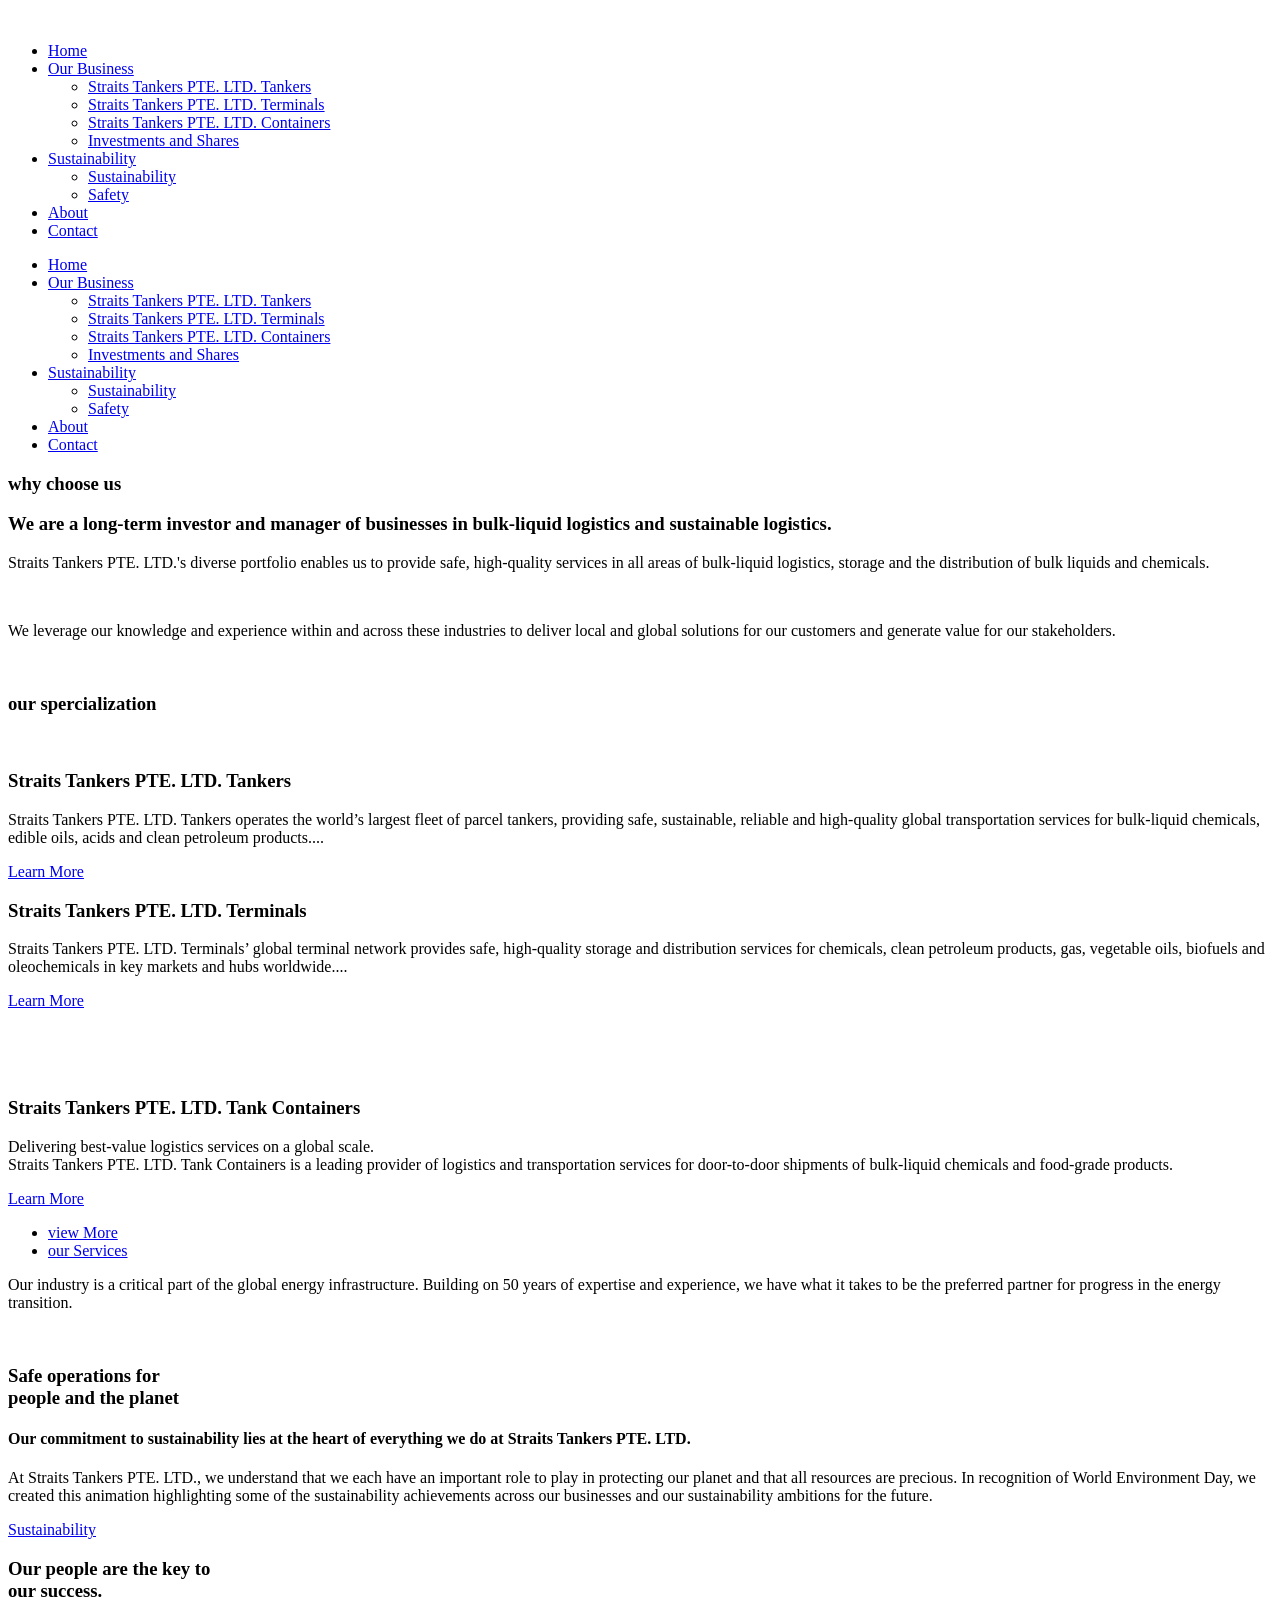
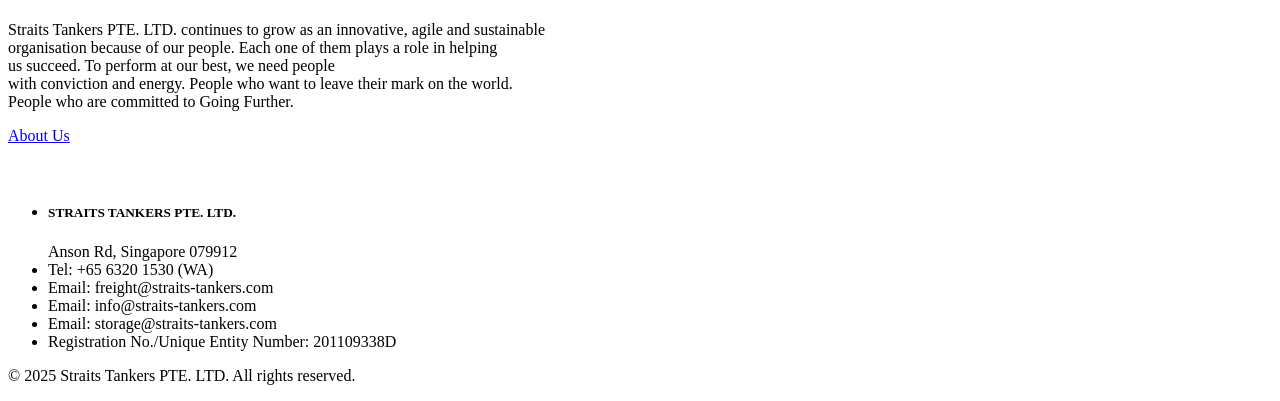
==== Strait-Tanker.com/index.html @ 20431235 "index.html" ====
<!DOCTYPE html>
<html>
<head>
<meta charset="UTF-8">
<title>Straits Tankers PTE. LTD. Home</title>
<meta name="viewport" content="width=device-width, initial-scale=1.0">
<meta name="description" content="" />
<meta name="keywords" content="" />
<link rel="stylesheet" type="text/css" href="css/animate.css">
<link rel="stylesheet" type="text/css" href="css/bootstrap.min.css">
<link rel="stylesheet" type="text/css" href="revolution/css/settings.css">
<link rel="stylesheet" type="text/css" href="revolution/css/navigation.css">
<link rel="stylesheet" href="https://cdn.linearicons.com/free/1.0.0/icon-font.min.css">
<link rel="stylesheet" type="text/css" href="css/ionicons.min.css">
<link rel="stylesheet" type="text/css" href="lib/slick/slick.css">
<link rel="stylesheet" type="text/css" href="lib/slick/slick-theme.css">
<link rel="stylesheet" type="text/css" href="css/font-awesome.min.css">
<link rel="stylesheet" type="text/css" href="css/light-color.css">
<link rel="stylesheet" type="text/css" href="css/style.css">
<link rel="stylesheet" type="text/css" href="css/responsive.css">
</head>

<body>



	<div class="page-loading white-bg">
		<div class="thecube">
			<div class="cube c1"></div>
			<div class="cube c2"></div>
			<div class="cube c4"></div>
			<div class="cube c3"></div>
		</div>
	</div><!--page-loading end-->


	<div class="wrapper">
		
		<header class="pb stick">
			<div class="hd_bar">
				<div class="container">
					<div class="header-bar">
						<div class="logo">
							<a href="index.html" title=""><img src="images/logo2.png" alt=""></a>
						</div><!--logo end-->
						<nav>
							<ul>
								<li><a class="active" href="index.html" title="Our Home">Home</a></li>
								<li><a href="#" title="Our Business">Our Business</a>
									<ul>
										<li><a href="QC-Maritime-tankers.html" title="QC Marine Tankers">Straits Tankers PTE. LTD. Tankers</a></li>
										<li><a href="QC-Maritime-terminals.html" title="QC Marine Terminals">Straits Tankers PTE. LTD. Terminals</a></li>
										<li><a href="QC-Maritime-containers.html" title="QC Marine Containers">Straits Tankers PTE. LTD. Containers</a></li>
										<li><a href="investments-and-shares.html" title="Investments and Shares">Investments and Shares</a></li>
									</ul>
								</li>
								<li><a href="#" title="Sustainability">Sustainability</a>
									<ul>
										<li><a href="sustainability.html" title="Sustainability">Sustainability</a></li>
										<li><a href="safety.html" title="Safety">Safety</a></li>
									</ul>
								</li>
								<li><a href="about-our-company.html" title="About our company">About</a></li>
								<li><a href="contact-us.html" title="Contact Us">Contact</a></li>
							</ul>
						</nav><!--nav end-->
						<div class="mobile-menu-btn">
							<a href="#" title="" class="open-menu"><i class="fa fa-bars"></i></a>
						</div><!--mobile-menu-btn end-->
					</div><!--header-bar end-->
				</div>
			</div><!--hd_light end-->
		</header>	



		<div class="responsive-mobile-menu">
			<a href="index.html" title="" class="close-menu"><i class="ion-close"></i></a>
			<ul>
				<li><a class="active" href="index.html" title="Our Home">Home</a></li>
				<li><a href="#" title="Our Business">Our Business</a>
					<ul>
						<li><a href="QC-Maritime-tankers.html" title="QC Marine Tankers">Straits Tankers PTE. LTD. Tankers</a></li>
						<li><a href="QC-Maritime-terminals.html" title="QC Marine Terminals">Straits Tankers PTE. LTD. Terminals</a></li>
						<li><a href="QC-Maritime-containers.html" title="QC Marine Containers">Straits Tankers PTE. LTD. Containers</a></li>
						<li><a href="investments-and-shares.html" title="Investments and Shares">Investments and Shares</a></li>
					</ul>
				</li>
				<li><a href="#" title="Sustainability">Sustainability</a>
					<ul>
						<li><a href="sustainability.html" title="Sustainability">Sustainability</a></li>
						<li><a href="safety.html" title="Safety">Safety</a></li>
					</ul>
				</li>
				<li><a href="about-our-company.html" title="About our company">About</a></li>
				<li><a href="contact-us.html" title="Contact Us">Contact</a></li>
			</ul>
		</div><!--responsive-mobile-menu end-->

		<section class="main-slider style2">
	        <div class="container">
	            <div id="rev_slider_476_1_wrapper" class="rev_slider_wrapper fullscreen-container" data-alias="christmas-snow-scene" data-source="gallery" style="background-color:transparent;padding:0px;">
	            <!-- START REVOLUTION SLIDER 5.3.0.2 fullscreen mode -->
	                <div id="rev_slider_476_1" class="rev_slider" style="display:none;" data-version="5.3.0.2">
	                    <ul>    
	                        <!-- SLIDE  -->
	                        <li data-index="rs-1648" data-transition="fade" data-slotamount="default" data-hideafterloop="0" data-hideslideonmobile="off"  data-easein="default" data-easeout="default" data-masterspeed="1000"  data-thumb="images/slider_banner.jpg"  data-rotate="0"  data-saveperformance="off"  data-title="Slide" data-param1="" data-param2="" data-param3="" data-param4="" data-param5="" data-param6="" data-param7="" data-param8="" data-param9="" data-param10="" data-description="">
	                            <!-- MAIN IMAGE -->
	                            <img src="images/banner.jpg"  alt=""  data-bgposition="center center" data-bgfit="cover" data-bgrepeat="no-repeat" data-bgparallax="" class="rev-slidebg" data-no-retina>
	                            <!-- LAYERS -->
	                            
	                            <!-- LAYER NR. 1 -->
	                            <div class="tp-caption lyr3 tp-resizeme" 
	                                id="slide-1648-layer-1" 
	                                data-x="center" data-hoffset="0" 
	                                data-y="center" data-voffset="-200" 
	                                data-width="['auto']"
	                                data-height="['auto']"
	                                data-type="text" 
	                                data-responsive_offset="on" 
	                                data-frames='[{"from":"y:[100%];z:0;rX:0deg;rY:0;rZ:0;sX:1;sY:1;skX:0;skY:0;","mask":"x:0px;y:0px;s:inherit;e:inherit;","speed":1500,"to":"o:1;","delay":700,"ease":"Power3.easeOut"},{"delay":"wait","speed":1000,"to":"opacity:0;","ease":"nothing"}]'  
	                                data-paddingtop="[0,0,0,0]"
	                                data-paddingright="[0,0,0,0]"
	                                data-paddingbottom="[15,15,15,15]"
	                                data-paddingleft="[0,0,0,0]"
	                                data-start="200"
	                                data-splitin="chars"
	                                data-splitout="none"
	                                data-elementdelay="0.04"
	                                style="">“ We are Independent Operators <br>Freight and Tank Farm Terminals<br>For Oils, Gases and Chemicals <br> Worldwide. ”
	                            </div>

	                            <!-- LAYER NR. 2 -->
	                            <div class="tp-caption lyr4 tp-resizeme" 
	                                id="slide-1648-layer-2" 
	                                data-x="center" data-hoffset="0" 
	                                data-y="center" data-voffset="-35" 
	                                data-width="['auto']"
	                                data-height="['auto']"
	                                data-type="text" 
	                                data-responsive_offset="on" 
	                                data-frames='[{"from":"y:[100%];z:0;rX:0deg;rY:0;rZ:0;sX:1;sY:1;skX:0;skY:0;","mask":"x:0px;y:0px;s:inherit;e:inherit;","speed":1500,"to":"o:1;","delay":1000,"ease":"Power3.easeOut"},{"delay":"wait","speed":1000,"to":"opacity:0;","ease":"nothing"}]'  
	                                data-paddingtop="[0,0,0,0]"
	                                data-paddingright="[0,0,0,0]"
	                                data-paddingbottom="[10,10,10,10]"
	                                data-paddingleft="[0,0,0,0]"
	                                data-start="2000"
	                                data-splitin="chars"
	                                data-splitout="none"
	                                data-elementdelay="0.06"
	                                style="">
	                            </div>
	                            <!-- LAYER NR. 3 -->
	                            <a href="#" title="" class="tp-caption layera stt2 tp-resizeme"
	                                id="slide-1-layer-3"
	                                data-x="center" data-hoffset="0"
	                                data-y="center" data-voffset="60		"
	                                data-width="['auto','auto','auto','auto']"
	                                data-height="['auto','auto','auto','auto']"
	                                data-transform_idle="o:1;" 
	                                data-frames='[{"from":"y:50px;opacity:0;","speed":2000,"to":"o:1;","delay":1500,"ease":"Power2.easeInOut"},{"delay":"wait","speed":300,"to":"opacity:0;","ease":"nothing"},{}]'  
	                                data-paddingtop="[20,20,20,20]"
	                                data-paddingright="[20,20,20,20]"
	                                data-paddingbottom="[20,20,20,20]"
	                                data-paddingleft="[20,20,20,20]"
	                                data-start="1500"
	                                data-splitin="none"
	                                data-splitout="none"
	                                data-elementdelay="0.05"
	                                style="">
	                            </a>
	                        </li>
	                    </ul>
	                </div>
	            </div><!--Revolution Slider end-->
	        </div>
	    </section><!--main-slider end-->


	    <main class="lght">

		    <section class="mg-top-minus">
		    	<div class="container3">
			    	<div class="block">
			    		<div class="fixed-bg bg1"></div>
			    		<div class="why-choose-us">
			    			<div class="title-sm">
			    				<h3>why choose us</h3>
			    			</div><!--title-sm end-->
			    			<div class="our-specifications">
			    				<div class="row">
			    					<div class="col-lg-6">
			    						<div class="spec-hd">
			    							<h3>We are a long-term investor and manager of businesses in bulk-liquid logistics and sustainable logistics.</h2>

			    							<p>Straits Tankers PTE. LTD.'s diverse portfolio enables us to provide safe, high-quality services in all areas of bulk-liquid logistics, storage and the distribution of bulk liquids and chemicals.</p></br>

											<p>We leverage our knowledge and experience within and across these industries to deliver local and global solutions for our customers and generate value for our stakeholders.</p>
			    						</div>
			    					</div>
			    					<div class="col-lg-6">
			    						<div class="properties">
			    							<div class="choosing-que">
			    								<figure>
				    								<img src="images/welcom-img.jpg" alt="">
				    							</figure>
			    							</div><!--choosing-que end-->		
			    						</div><!--properties end-->
			    					</div>
			    				</div>
			    			</div><!--our-specifications end-->
			    		</div><!--why-choose-us end-->
			    	</div>
		    	</div>
		    </section>

		    <section>
		    	<div class="block remove-btm-gap">
		    		<div class="container">
		    			<div class="title-sm">
		    				<h3>our spercialization</h3>
		    			</div><!-- title-sm end-->
		    			<div class="specialization-data">
		    				<div class="specialization">
				    			<div class="spec-details">
				    				<div class="row">
				    					<div class="col-lg-8">
				    						<div class="spec-img">
				    							<figure>
				    								<img src="images/services-img1.jpg" alt="">
				    							</figure>
				    						</div><!--spec-img end-->
				    					</div>
				    					<div class="col-lg-4">
				    						<div class="spec-text right-bdr right">
				    							<h3>Straits Tankers PTE. LTD. Tankers</h3>
				    							<p>Straits Tankers PTE. LTD. Tankers operates the world’s largest fleet of parcel tankers, providing safe, sustainable, reliable and high-quality global transportation services for bulk-liquid chemicals, edible oils, acids and clean petroleum products....</p>
				    							<a href="#" title="">Learn More</a>
				    						</div><!--spec-text end-->
				    					</div>
				    				</div>
				    			</div><!--spec-details end-->
			    			</div><!--specialization end-->
			    			<div class="specialization style2">
				    			<div class="spec-details">
				    				<div class="row">
				    					<div class="col-lg-5">
				    						<div class="spec-text bfr ep-icon">
				    							<h3>Straits Tankers PTE. LTD. Terminals</h3>
				    							<p>Straits Tankers PTE. LTD. Terminals’ global terminal network provides safe, high-quality storage and distribution services for chemicals, clean petroleum products, gas, vegetable oils, biofuels and oleochemicals in key markets and hubs worldwide....</p>
				    							<a href="#" title="">Learn More</a>
				    						</div><!--spec-text end-->
				    					</div>
				    					<div class="col-lg-7">
				    						<div class="spec-img">
				    							<figure>
				    								<img src="images/services-img2.jpg" alt="">
				    							</figure>
				    						</div><!--spec-img end-->
				    					</div>
				    				</div>
				    			</div><!--spec-details end-->
			    			</div><!--specialization end-->
			    			<div class="specialization style3">
			    				<div class="row">
			    					<div class="col-lg-6">
			    						<div class="spec-img">
			    							<figure>
			    								<img src="images/services-img3.jpg" alt="">
			    							</figure>
			    						</div><!--spec-img end-->
			    					</div>
			    					<div class="col-lg-6">
			    						<div class="spec-text right-bdr left ep-icon bt">
			    							<h3>Straits Tankers PTE. LTD. Tank Containers</h3>
			    							<p>Delivering best-value logistics services on a global scale. <br>Straits Tankers PTE. LTD. Tank Containers is a leading provider of logistics and transportation services for door-to-door shipments of bulk-liquid chemicals and food-grade products.</p>
			    							<a href="#" title="">Learn More</a>
			    							<ul>
			    								<li><a href="#" title="">view More</a></li>
			    								<li><a href="#" title="">our Services</a></li>
			    							</ul>
			    						</div><!--spec-text end-->
			    					</div>
			    				</div>
			    			</div>
		    			</div><!--specialization-data end-->
		    		</div>
		    	</div>
		    </section>

		    <section>
		    	<div class="block mg-btm--25">
		    		<div class="fixed-bg bg3"></div>
		    		<div class="container">
		    			<div class="testimonial-slider">
		    				<div class="review-comment">

		    					<p>Our industry is a critical part of the global energy infrastructure. Building on 50 years of expertise and experience, we have what it takes to be the preferred partner for progress in the energy transition.</p>

		    					
		    				</div><!--review-comment end-->
		    				
		    			</div><!--testimonial-slider end-->
		    		</div>
		    	</div>
		    </section>


		    <section>
			<div class="block">
				<div class="container">
					<div class="intro-kons">
								<div class="row">
									<div class="col-lg-6">
										<div class="cons-img">
											<img src="images/sustainability-img1.jpg" alt="">
										</div><!--cons-img end-->
									</div>
									<div class="col-lg-6">
										<div class="about-kons">
											<div class="kn-title">
												<h3>Safe operations for <br>people and the planet</h3>
											</div><!--kn-title end-->
											<h4>Our commitment to sustainability lies at the heart of everything we do at Straits Tankers PTE. LTD.</h4>
											<p>At Straits Tankers PTE. LTD., we understand that we each have an important role to play in protecting our planet and that all resources are precious. In recognition of World Environment Day, we created this animation highlighting some of the sustainability achievements across our businesses and our sustainability ambitions for the future.</p>
											<a href="#" title="">Sustainability</a>
											
										</div><!--about-kons end-->
									</div>
								</div>
							</div><!--intro-kons end-->
					</div>
				</div>
			</section>

			<section>
			<div class="construct-info">
				<div class="container">
					<div class="row">
						<div class="col-lg-6">
							<div class="about-kons">
								<div class="kn-title">
									<h3>Our people are the key to<br> our success.</h3>
								</div><!--kn-title end-->
								<p>Straits Tankers PTE. LTD. continues to grow as an innovative, agile and sustainable<br> organisation because of our people. Each one of them plays a role in helping <br> us succeed. To perform at our best, we need people<br> with conviction and energy. People who want to leave their mark on the world.<br> People who are committed to Going Further.</p>
											<a href="#" title="">About Us</a>
											
							</div><!--about-kons end-->
						</div>
						<div class="col-lg-6">
							<div class="about-img">
								<img src="images/services-img4.jpg" alt="">
							</div><!--about-img end-->
						</div>
					</div>
				</div>
			</div><!--construct-info end-->
		</section>		    

	    </main>

	    <footer>
			<div class="footer-style3">
				<div class="footer-data3">
					<div class="container">
						<div class="footer-logoo">
							<img src="images/footer-logo.png" alt="">
						</div><!--footer-logoo end-->
						
						<ul class="addrs-info">

							<li><span><h5>STRAITS TANKERS PTE. LTD.</h5>Anson Rd, Singapore 079912</span></li>
							<li><span>Tel: +65 6320 1530 (WA)</li></span>
							<li><span>Email: freight@straits-tankers.com</li></span>
							<li><span>Email: info@straits-tankers.com</li></span>
							<li><span>Email: storage@straits-tankers.com</li></span>
							<li><span>Registration No./Unique Entity Number: 201109338D</li></span>
						</ul>
					</div>
				</div><!--footer-data3 end-->
				<div class="bottom-strip2">
					<div class="container">
						<div class="cpyright-text">
							<p>© 2025 Straits Tankers PTE. LTD. All rights reserved.</p>
						</div><!--cpyright-text end-->
					</div>
				</div><!--bottom-strip2 end-->
			</div>
		</footer>



	</div><!--wrapper end-->







<script type="text/javascript" src="js/jquery.min.js"></script>
<script type="text/javascript" src="js/popper.js"></script>
<script type="text/javascript" src="js/bootstrap.min.js"></script>
<script type="text/javascript" src="lib/slick/slick.js"></script>
<script type="text/javascript" src="js/html5lightbox.js"></script>

<!-- REVOLUTION JS FILES -->
<script type="text/javascript" src="revolution/js/jquery.themepunch.tools.min.js"></script>
<script type="text/javascript" src="revolution/js/jquery.themepunch.revolution.min.js"></script>

<!-- SLIDER REVOLUTION 5.0 EXTENSIONS -->
<script type="text/javascript" src="revolution/js/revolution.extension.actions.min.js"></script>
<script type="text/javascript" src="revolution/js/revolution.extension.carousel.min.js"></script>
<script type="text/javascript" src="revolution/js/revolution.extension.kenburn.min.js"></script>
<script type="text/javascript" src="revolution/js/revolution.extension.layeranimation.min.js"></script>
<script type="text/javascript" src="revolution/js/revolution.extension.migration.min.js"></script>
<script type="text/javascript" src="revolution/js/revolution.extension.navigation.min.js"></script>
<script type="text/javascript" src="revolution/js/revolution.extension.parallax.min.js"></script>
<script type="text/javascript" src="revolution/js/revolution.extension.slideanims.min.js"></script>
<script type="text/javascript" src="revolution/js/revolution.extension.video.min.js"></script>
<script type="text/javascript" src="revolution/js/revolution.initialize2.js"></script>	

<script type="text/javascript" src="js/script.js"></script>
</body>

</html>
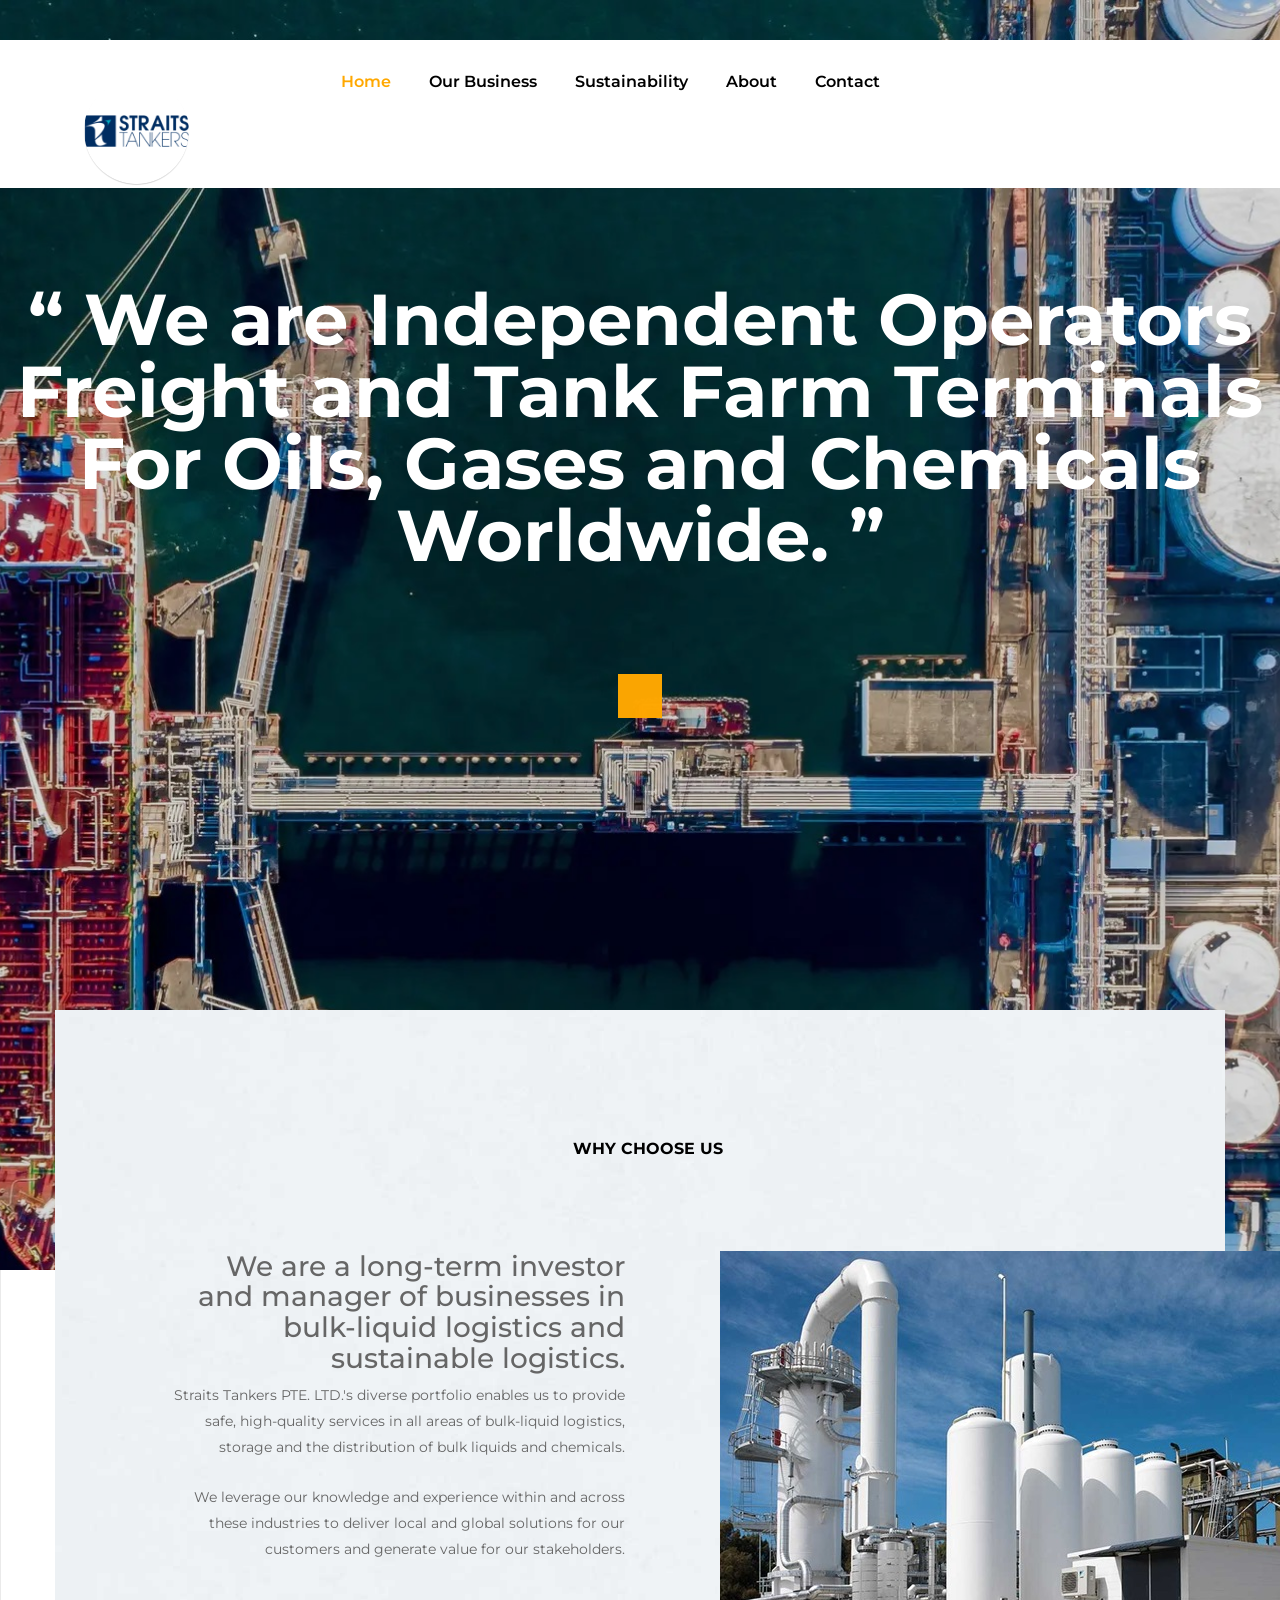
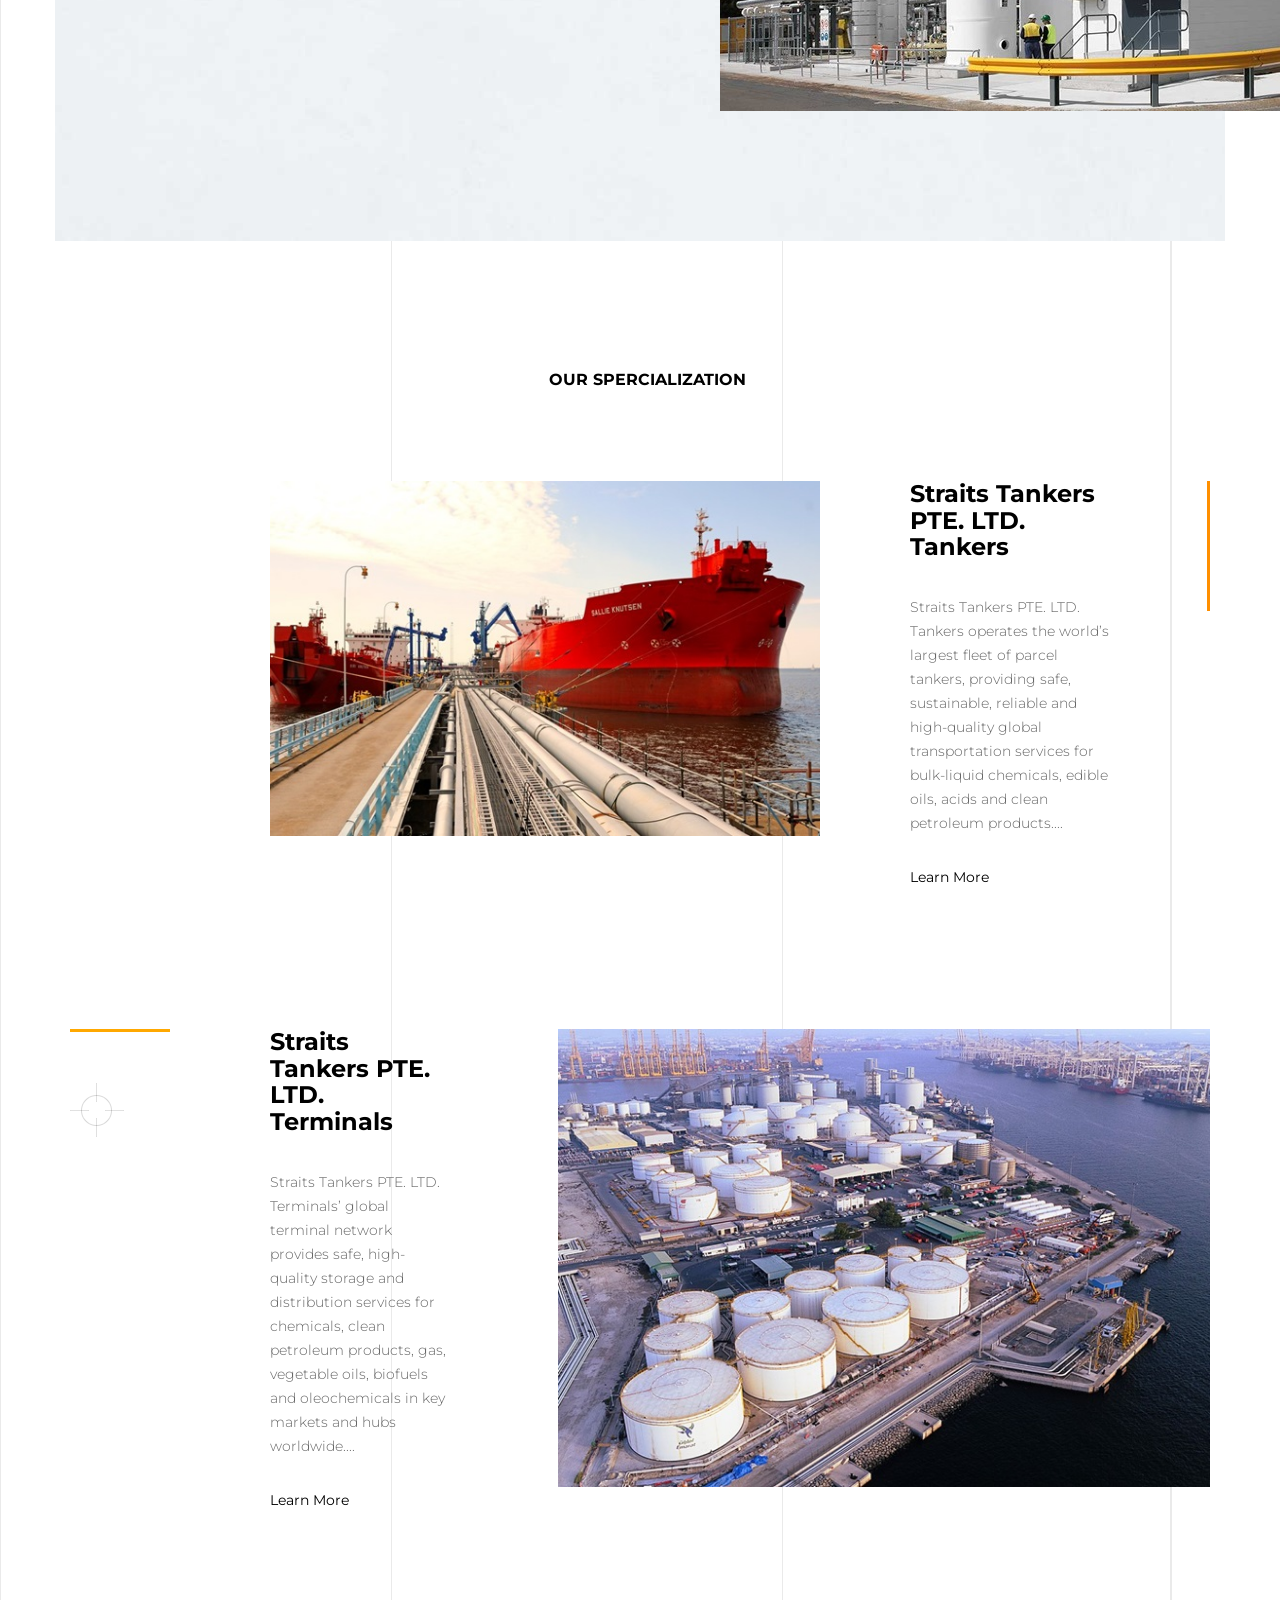
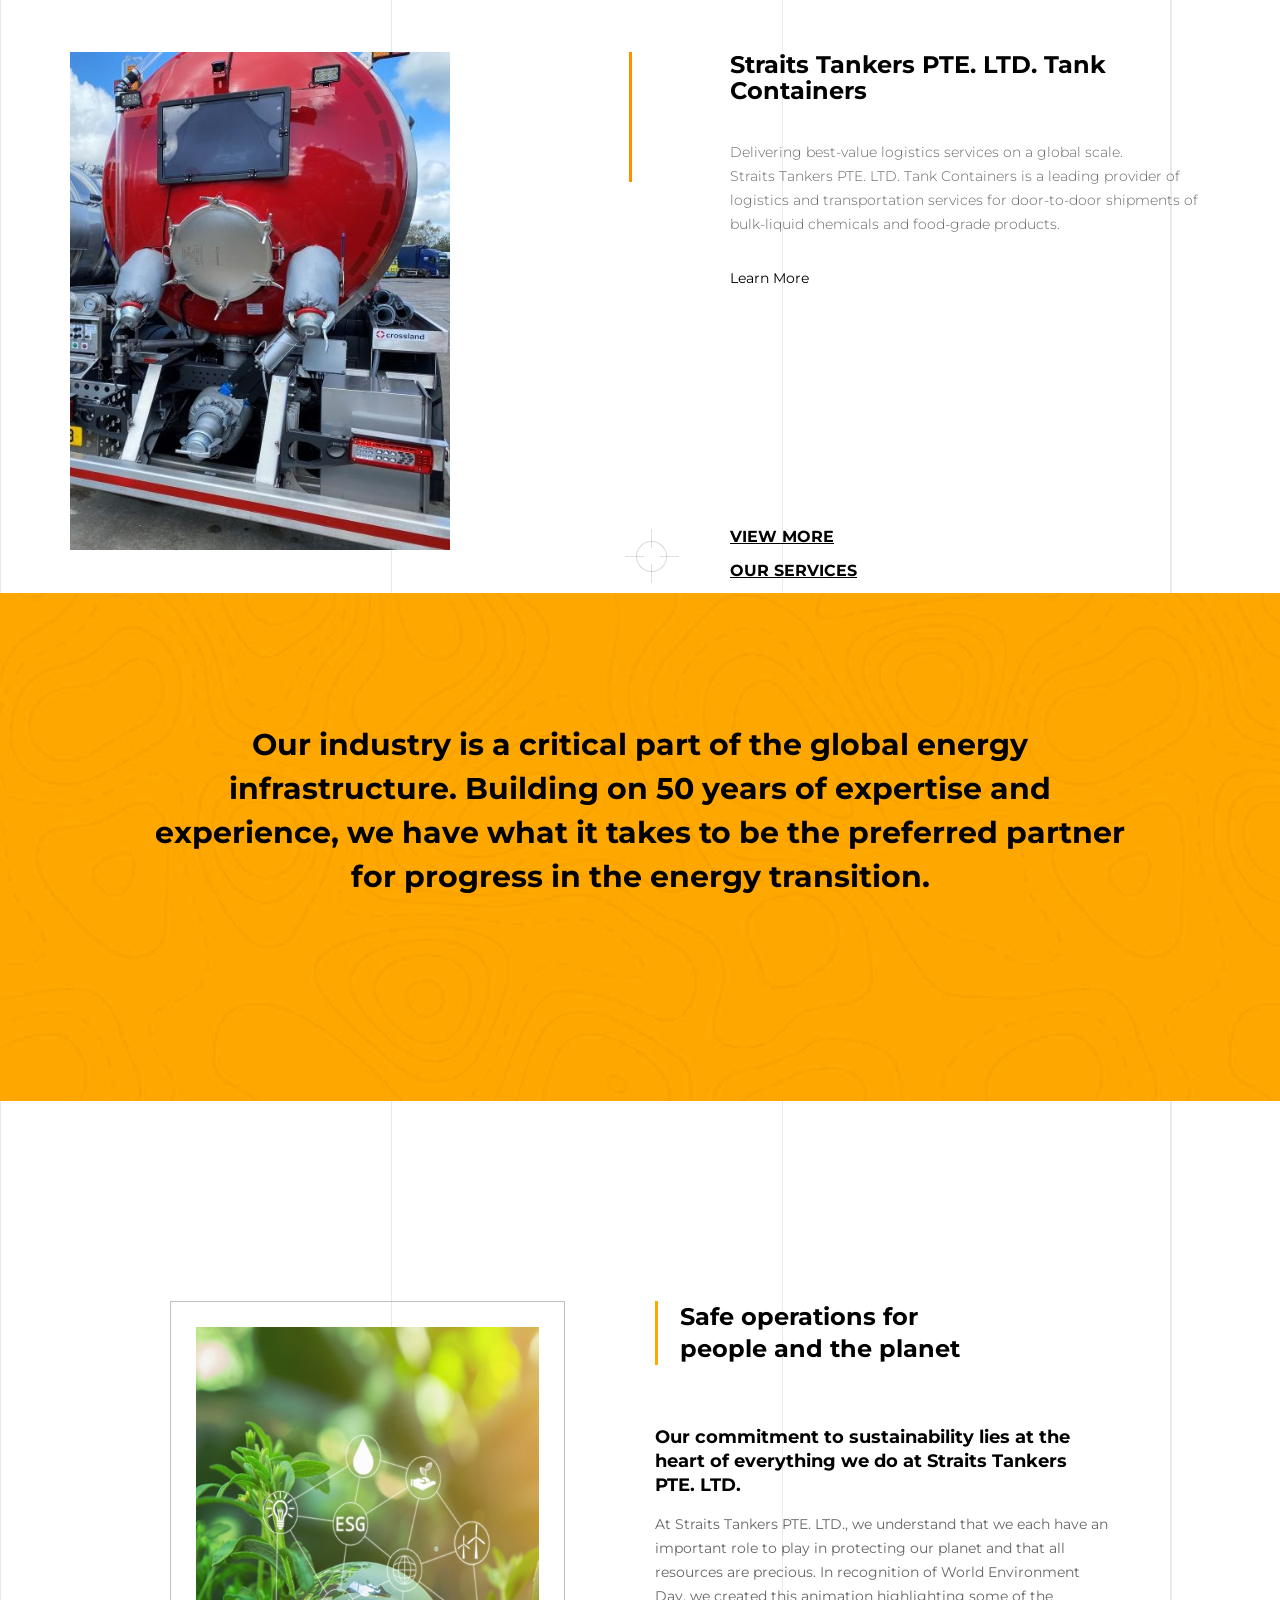
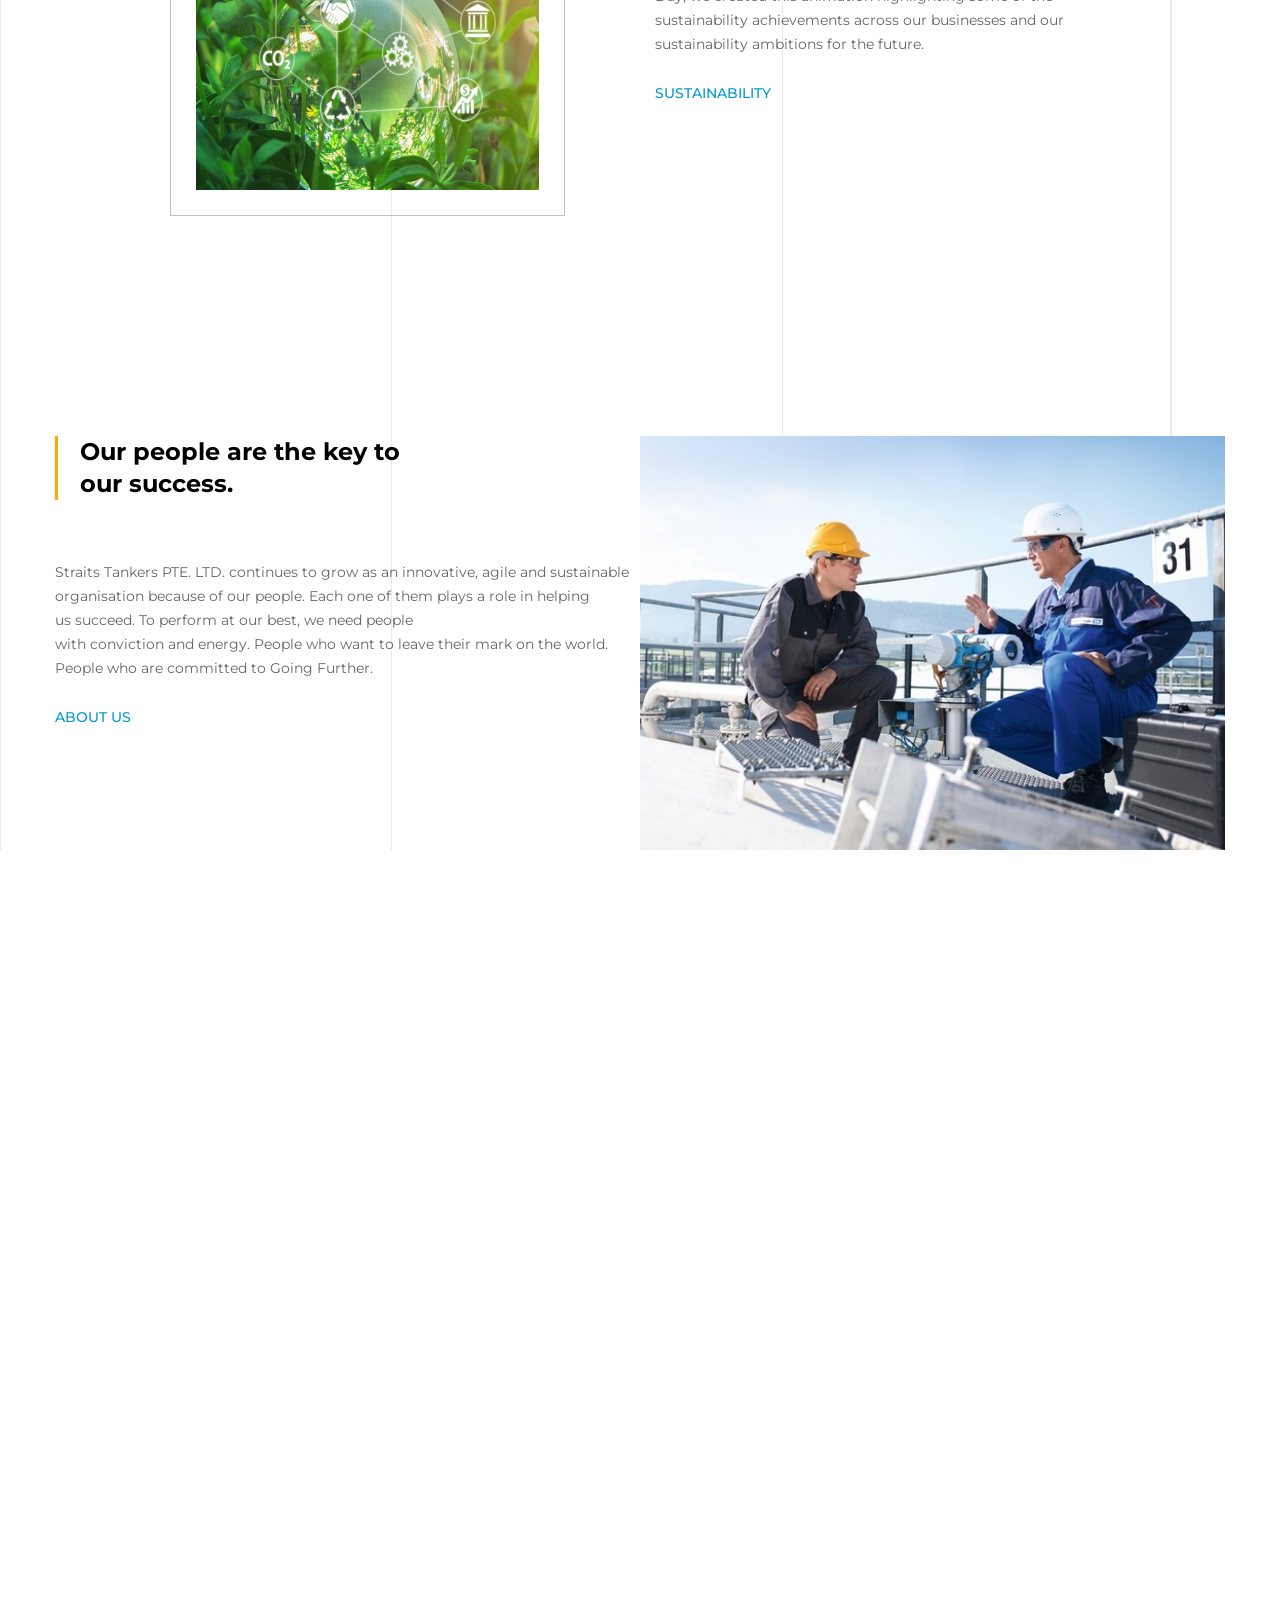
==== commit 74a1bfe4: "Add files via upload" ====
--- a/Strait-Tanker.com/index.html
+++ b/Strait-Tanker.com/index.html
@@ -1,426 +1,426 @@
-<!DOCTYPE html>
-<html>
-<head>
-<meta charset="UTF-8">
-<title>Straits Tankers PTE. LTD. Home</title>
-<meta name="viewport" content="width=device-width, initial-scale=1.0">
-<meta name="description" content="" />
-<meta name="keywords" content="" />
-<link rel="stylesheet" type="text/css" href="css/animate.css">
-<link rel="stylesheet" type="text/css" href="css/bootstrap.min.css">
-<link rel="stylesheet" type="text/css" href="revolution/css/settings.css">
-<link rel="stylesheet" type="text/css" href="revolution/css/navigation.css">
-<link rel="stylesheet" href="https://cdn.linearicons.com/free/1.0.0/icon-font.min.css">
-<link rel="stylesheet" type="text/css" href="css/ionicons.min.css">
-<link rel="stylesheet" type="text/css" href="lib/slick/slick.css">
-<link rel="stylesheet" type="text/css" href="lib/slick/slick-theme.css">
-<link rel="stylesheet" type="text/css" href="css/font-awesome.min.css">
-<link rel="stylesheet" type="text/css" href="css/light-color.css">
-<link rel="stylesheet" type="text/css" href="css/style.css">
-<link rel="stylesheet" type="text/css" href="css/responsive.css">
-</head>
-
-<body>
-
-
-
-	<div class="page-loading white-bg">
-		<div class="thecube">
-			<div class="cube c1"></div>
-			<div class="cube c2"></div>
-			<div class="cube c4"></div>
-			<div class="cube c3"></div>
-		</div>
-	</div><!--page-loading end-->
-
-
-	<div class="wrapper">
-		
-		<header class="pb stick">
-			<div class="hd_bar">
-				<div class="container">
-					<div class="header-bar">
-						<div class="logo">
-							<a href="index.html" title=""><img src="images/logo2.png" alt=""></a>
-						</div><!--logo end-->
-						<nav>
-							<ul>
-								<li><a class="active" href="index.html" title="Our Home">Home</a></li>
-								<li><a href="#" title="Our Business">Our Business</a>
-									<ul>
-										<li><a href="QC-Maritime-tankers.html" title="QC Marine Tankers">Straits Tankers PTE. LTD. Tankers</a></li>
-										<li><a href="QC-Maritime-terminals.html" title="QC Marine Terminals">Straits Tankers PTE. LTD. Terminals</a></li>
-										<li><a href="QC-Maritime-containers.html" title="QC Marine Containers">Straits Tankers PTE. LTD. Containers</a></li>
-										<li><a href="investments-and-shares.html" title="Investments and Shares">Investments and Shares</a></li>
-									</ul>
-								</li>
-								<li><a href="#" title="Sustainability">Sustainability</a>
-									<ul>
-										<li><a href="sustainability.html" title="Sustainability">Sustainability</a></li>
-										<li><a href="safety.html" title="Safety">Safety</a></li>
-									</ul>
-								</li>
-								<li><a href="about-our-company.html" title="About our company">About</a></li>
-								<li><a href="contact-us.html" title="Contact Us">Contact</a></li>
-							</ul>
-						</nav><!--nav end-->
-						<div class="mobile-menu-btn">
-							<a href="#" title="" class="open-menu"><i class="fa fa-bars"></i></a>
-						</div><!--mobile-menu-btn end-->
-					</div><!--header-bar end-->
-				</div>
-			</div><!--hd_light end-->
-		</header>	
-
-
-
-		<div class="responsive-mobile-menu">
-			<a href="index.html" title="" class="close-menu"><i class="ion-close"></i></a>
-			<ul>
-				<li><a class="active" href="index.html" title="Our Home">Home</a></li>
-				<li><a href="#" title="Our Business">Our Business</a>
-					<ul>
-						<li><a href="QC-Maritime-tankers.html" title="QC Marine Tankers">Straits Tankers PTE. LTD. Tankers</a></li>
-						<li><a href="QC-Maritime-terminals.html" title="QC Marine Terminals">Straits Tankers PTE. LTD. Terminals</a></li>
-						<li><a href="QC-Maritime-containers.html" title="QC Marine Containers">Straits Tankers PTE. LTD. Containers</a></li>
-						<li><a href="investments-and-shares.html" title="Investments and Shares">Investments and Shares</a></li>
-					</ul>
-				</li>
-				<li><a href="#" title="Sustainability">Sustainability</a>
-					<ul>
-						<li><a href="sustainability.html" title="Sustainability">Sustainability</a></li>
-						<li><a href="safety.html" title="Safety">Safety</a></li>
-					</ul>
-				</li>
-				<li><a href="about-our-company.html" title="About our company">About</a></li>
-				<li><a href="contact-us.html" title="Contact Us">Contact</a></li>
-			</ul>
-		</div><!--responsive-mobile-menu end-->
-
-		<section class="main-slider style2">
-	        <div class="container">
-	            <div id="rev_slider_476_1_wrapper" class="rev_slider_wrapper fullscreen-container" data-alias="christmas-snow-scene" data-source="gallery" style="background-color:transparent;padding:0px;">
-	            <!-- START REVOLUTION SLIDER 5.3.0.2 fullscreen mode -->
-	                <div id="rev_slider_476_1" class="rev_slider" style="display:none;" data-version="5.3.0.2">
-	                    <ul>    
-	                        <!-- SLIDE  -->
-	                        <li data-index="rs-1648" data-transition="fade" data-slotamount="default" data-hideafterloop="0" data-hideslideonmobile="off"  data-easein="default" data-easeout="default" data-masterspeed="1000"  data-thumb="images/slider_banner.jpg"  data-rotate="0"  data-saveperformance="off"  data-title="Slide" data-param1="" data-param2="" data-param3="" data-param4="" data-param5="" data-param6="" data-param7="" data-param8="" data-param9="" data-param10="" data-description="">
-	                            <!-- MAIN IMAGE -->
-	                            <img src="images/banner.jpg"  alt=""  data-bgposition="center center" data-bgfit="cover" data-bgrepeat="no-repeat" data-bgparallax="" class="rev-slidebg" data-no-retina>
-	                            <!-- LAYERS -->
-	                            
-	                            <!-- LAYER NR. 1 -->
-	                            <div class="tp-caption lyr3 tp-resizeme" 
-	                                id="slide-1648-layer-1" 
-	                                data-x="center" data-hoffset="0" 
-	                                data-y="center" data-voffset="-200" 
-	                                data-width="['auto']"
-	                                data-height="['auto']"
-	                                data-type="text" 
-	                                data-responsive_offset="on" 
-	                                data-frames='[{"from":"y:[100%];z:0;rX:0deg;rY:0;rZ:0;sX:1;sY:1;skX:0;skY:0;","mask":"x:0px;y:0px;s:inherit;e:inherit;","speed":1500,"to":"o:1;","delay":700,"ease":"Power3.easeOut"},{"delay":"wait","speed":1000,"to":"opacity:0;","ease":"nothing"}]'  
-	                                data-paddingtop="[0,0,0,0]"
-	                                data-paddingright="[0,0,0,0]"
-	                                data-paddingbottom="[15,15,15,15]"
-	                                data-paddingleft="[0,0,0,0]"
-	                                data-start="200"
-	                                data-splitin="chars"
-	                                data-splitout="none"
-	                                data-elementdelay="0.04"
-	                                style="">“ We are Independent Operators <br>Freight and Tank Farm Terminals<br>For Oils, Gases and Chemicals <br> Worldwide. ”
-	                            </div>
-
-	                            <!-- LAYER NR. 2 -->
-	                            <div class="tp-caption lyr4 tp-resizeme" 
-	                                id="slide-1648-layer-2" 
-	                                data-x="center" data-hoffset="0" 
-	                                data-y="center" data-voffset="-35" 
-	                                data-width="['auto']"
-	                                data-height="['auto']"
-	                                data-type="text" 
-	                                data-responsive_offset="on" 
-	                                data-frames='[{"from":"y:[100%];z:0;rX:0deg;rY:0;rZ:0;sX:1;sY:1;skX:0;skY:0;","mask":"x:0px;y:0px;s:inherit;e:inherit;","speed":1500,"to":"o:1;","delay":1000,"ease":"Power3.easeOut"},{"delay":"wait","speed":1000,"to":"opacity:0;","ease":"nothing"}]'  
-	                                data-paddingtop="[0,0,0,0]"
-	                                data-paddingright="[0,0,0,0]"
-	                                data-paddingbottom="[10,10,10,10]"
-	                                data-paddingleft="[0,0,0,0]"
-	                                data-start="2000"
-	                                data-splitin="chars"
-	                                data-splitout="none"
-	                                data-elementdelay="0.06"
-	                                style="">
-	                            </div>
-	                            <!-- LAYER NR. 3 -->
-	                            <a href="#" title="" class="tp-caption layera stt2 tp-resizeme"
-	                                id="slide-1-layer-3"
-	                                data-x="center" data-hoffset="0"
-	                                data-y="center" data-voffset="60		"
-	                                data-width="['auto','auto','auto','auto']"
-	                                data-height="['auto','auto','auto','auto']"
-	                                data-transform_idle="o:1;" 
-	                                data-frames='[{"from":"y:50px;opacity:0;","speed":2000,"to":"o:1;","delay":1500,"ease":"Power2.easeInOut"},{"delay":"wait","speed":300,"to":"opacity:0;","ease":"nothing"},{}]'  
-	                                data-paddingtop="[20,20,20,20]"
-	                                data-paddingright="[20,20,20,20]"
-	                                data-paddingbottom="[20,20,20,20]"
-	                                data-paddingleft="[20,20,20,20]"
-	                                data-start="1500"
-	                                data-splitin="none"
-	                                data-splitout="none"
-	                                data-elementdelay="0.05"
-	                                style="">
-	                            </a>
-	                        </li>
-	                    </ul>
-	                </div>
-	            </div><!--Revolution Slider end-->
-	        </div>
-	    </section><!--main-slider end-->
-
-
-	    <main class="lght">
-
-		    <section class="mg-top-minus">
-		    	<div class="container3">
-			    	<div class="block">
-			    		<div class="fixed-bg bg1"></div>
-			    		<div class="why-choose-us">
-			    			<div class="title-sm">
-			    				<h3>why choose us</h3>
-			    			</div><!--title-sm end-->
-			    			<div class="our-specifications">
-			    				<div class="row">
-			    					<div class="col-lg-6">
-			    						<div class="spec-hd">
-			    							<h3>We are a long-term investor and manager of businesses in bulk-liquid logistics and sustainable logistics.</h2>
-
-			    							<p>Straits Tankers PTE. LTD.'s diverse portfolio enables us to provide safe, high-quality services in all areas of bulk-liquid logistics, storage and the distribution of bulk liquids and chemicals.</p></br>
-
-											<p>We leverage our knowledge and experience within and across these industries to deliver local and global solutions for our customers and generate value for our stakeholders.</p>
-			    						</div>
-			    					</div>
-			    					<div class="col-lg-6">
-			    						<div class="properties">
-			    							<div class="choosing-que">
-			    								<figure>
-				    								<img src="images/welcom-img.jpg" alt="">
-				    							</figure>
-			    							</div><!--choosing-que end-->		
-			    						</div><!--properties end-->
-			    					</div>
-			    				</div>
-			    			</div><!--our-specifications end-->
-			    		</div><!--why-choose-us end-->
-			    	</div>
-		    	</div>
-		    </section>
-
-		    <section>
-		    	<div class="block remove-btm-gap">
-		    		<div class="container">
-		    			<div class="title-sm">
-		    				<h3>our spercialization</h3>
-		    			</div><!-- title-sm end-->
-		    			<div class="specialization-data">
-		    				<div class="specialization">
-				    			<div class="spec-details">
-				    				<div class="row">
-				    					<div class="col-lg-8">
-				    						<div class="spec-img">
-				    							<figure>
-				    								<img src="images/services-img1.jpg" alt="">
-				    							</figure>
-				    						</div><!--spec-img end-->
-				    					</div>
-				    					<div class="col-lg-4">
-				    						<div class="spec-text right-bdr right">
-				    							<h3>Straits Tankers PTE. LTD. Tankers</h3>
-				    							<p>Straits Tankers PTE. LTD. Tankers operates the world’s largest fleet of parcel tankers, providing safe, sustainable, reliable and high-quality global transportation services for bulk-liquid chemicals, edible oils, acids and clean petroleum products....</p>
-				    							<a href="#" title="">Learn More</a>
-				    						</div><!--spec-text end-->
-				    					</div>
-				    				</div>
-				    			</div><!--spec-details end-->
-			    			</div><!--specialization end-->
-			    			<div class="specialization style2">
-				    			<div class="spec-details">
-				    				<div class="row">
-				    					<div class="col-lg-5">
-				    						<div class="spec-text bfr ep-icon">
-				    							<h3>Straits Tankers PTE. LTD. Terminals</h3>
-				    							<p>Straits Tankers PTE. LTD. Terminals’ global terminal network provides safe, high-quality storage and distribution services for chemicals, clean petroleum products, gas, vegetable oils, biofuels and oleochemicals in key markets and hubs worldwide....</p>
-				    							<a href="#" title="">Learn More</a>
-				    						</div><!--spec-text end-->
-				    					</div>
-				    					<div class="col-lg-7">
-				    						<div class="spec-img">
-				    							<figure>
-				    								<img src="images/services-img2.jpg" alt="">
-				    							</figure>
-				    						</div><!--spec-img end-->
-				    					</div>
-				    				</div>
-				    			</div><!--spec-details end-->
-			    			</div><!--specialization end-->
-			    			<div class="specialization style3">
-			    				<div class="row">
-			    					<div class="col-lg-6">
-			    						<div class="spec-img">
-			    							<figure>
-			    								<img src="images/services-img3.jpg" alt="">
-			    							</figure>
-			    						</div><!--spec-img end-->
-			    					</div>
-			    					<div class="col-lg-6">
-			    						<div class="spec-text right-bdr left ep-icon bt">
-			    							<h3>Straits Tankers PTE. LTD. Tank Containers</h3>
-			    							<p>Delivering best-value logistics services on a global scale. <br>Straits Tankers PTE. LTD. Tank Containers is a leading provider of logistics and transportation services for door-to-door shipments of bulk-liquid chemicals and food-grade products.</p>
-			    							<a href="#" title="">Learn More</a>
-			    							<ul>
-			    								<li><a href="#" title="">view More</a></li>
-			    								<li><a href="#" title="">our Services</a></li>
-			    							</ul>
-			    						</div><!--spec-text end-->
-			    					</div>
-			    				</div>
-			    			</div>
-		    			</div><!--specialization-data end-->
-		    		</div>
-		    	</div>
-		    </section>
-
-		    <section>
-		    	<div class="block mg-btm--25">
-		    		<div class="fixed-bg bg3"></div>
-		    		<div class="container">
-		    			<div class="testimonial-slider">
-		    				<div class="review-comment">
-
-		    					<p>Our industry is a critical part of the global energy infrastructure. Building on 50 years of expertise and experience, we have what it takes to be the preferred partner for progress in the energy transition.</p>
-
-		    					
-		    				</div><!--review-comment end-->
-		    				
-		    			</div><!--testimonial-slider end-->
-		    		</div>
-		    	</div>
-		    </section>
-
-
-		    <section>
-			<div class="block">
-				<div class="container">
-					<div class="intro-kons">
-								<div class="row">
-									<div class="col-lg-6">
-										<div class="cons-img">
-											<img src="images/sustainability-img1.jpg" alt="">
-										</div><!--cons-img end-->
-									</div>
-									<div class="col-lg-6">
-										<div class="about-kons">
-											<div class="kn-title">
-												<h3>Safe operations for <br>people and the planet</h3>
-											</div><!--kn-title end-->
-											<h4>Our commitment to sustainability lies at the heart of everything we do at Straits Tankers PTE. LTD.</h4>
-											<p>At Straits Tankers PTE. LTD., we understand that we each have an important role to play in protecting our planet and that all resources are precious. In recognition of World Environment Day, we created this animation highlighting some of the sustainability achievements across our businesses and our sustainability ambitions for the future.</p>
-											<a href="#" title="">Sustainability</a>
-											
-										</div><!--about-kons end-->
-									</div>
-								</div>
-							</div><!--intro-kons end-->
-					</div>
-				</div>
-			</section>
-
-			<section>
-			<div class="construct-info">
-				<div class="container">
-					<div class="row">
-						<div class="col-lg-6">
-							<div class="about-kons">
-								<div class="kn-title">
-									<h3>Our people are the key to<br> our success.</h3>
-								</div><!--kn-title end-->
-								<p>Straits Tankers PTE. LTD. continues to grow as an innovative, agile and sustainable<br> organisation because of our people. Each one of them plays a role in helping <br> us succeed. To perform at our best, we need people<br> with conviction and energy. People who want to leave their mark on the world.<br> People who are committed to Going Further.</p>
-											<a href="#" title="">About Us</a>
-											
-							</div><!--about-kons end-->
-						</div>
-						<div class="col-lg-6">
-							<div class="about-img">
-								<img src="images/services-img4.jpg" alt="">
-							</div><!--about-img end-->
-						</div>
-					</div>
-				</div>
-			</div><!--construct-info end-->
-		</section>		    
-
-	    </main>
-
-	    <footer>
-			<div class="footer-style3">
-				<div class="footer-data3">
-					<div class="container">
-						<div class="footer-logoo">
-							<img src="images/footer-logo.png" alt="">
-						</div><!--footer-logoo end-->
-						
-						<ul class="addrs-info">
-
-							<li><span><h5>STRAITS TANKERS PTE. LTD.</h5>Anson Rd, Singapore 079912</span></li>
-							<li><span>Tel: +65 6320 1530 (WA)</li></span>
-							<li><span>Email: freight@straits-tankers.com</li></span>
-							<li><span>Email: info@straits-tankers.com</li></span>
-							<li><span>Email: storage@straits-tankers.com</li></span>
-							<li><span>Registration No./Unique Entity Number: 201109338D</li></span>
-						</ul>
-					</div>
-				</div><!--footer-data3 end-->
-				<div class="bottom-strip2">
-					<div class="container">
-						<div class="cpyright-text">
-							<p>© 2025 Straits Tankers PTE. LTD. All rights reserved.</p>
-						</div><!--cpyright-text end-->
-					</div>
-				</div><!--bottom-strip2 end-->
-			</div>
-		</footer>
-
-
-
-	</div><!--wrapper end-->
-
-
-
-
-
-
-
-<script type="text/javascript" src="js/jquery.min.js"></script>
-<script type="text/javascript" src="js/popper.js"></script>
-<script type="text/javascript" src="js/bootstrap.min.js"></script>
-<script type="text/javascript" src="lib/slick/slick.js"></script>
-<script type="text/javascript" src="js/html5lightbox.js"></script>
-
-<!-- REVOLUTION JS FILES -->
-<script type="text/javascript" src="revolution/js/jquery.themepunch.tools.min.js"></script>
-<script type="text/javascript" src="revolution/js/jquery.themepunch.revolution.min.js"></script>
-
-<!-- SLIDER REVOLUTION 5.0 EXTENSIONS -->
-<script type="text/javascript" src="revolution/js/revolution.extension.actions.min.js"></script>
-<script type="text/javascript" src="revolution/js/revolution.extension.carousel.min.js"></script>
-<script type="text/javascript" src="revolution/js/revolution.extension.kenburn.min.js"></script>
-<script type="text/javascript" src="revolution/js/revolution.extension.layeranimation.min.js"></script>
-<script type="text/javascript" src="revolution/js/revolution.extension.migration.min.js"></script>
-<script type="text/javascript" src="revolution/js/revolution.extension.navigation.min.js"></script>
-<script type="text/javascript" src="revolution/js/revolution.extension.parallax.min.js"></script>
-<script type="text/javascript" src="revolution/js/revolution.extension.slideanims.min.js"></script>
-<script type="text/javascript" src="revolution/js/revolution.extension.video.min.js"></script>
-<script type="text/javascript" src="revolution/js/revolution.initialize2.js"></script>	
-
-<script type="text/javascript" src="js/script.js"></script>
-</body>
-
-</html>
+<!DOCTYPE html>
+<html>
+<head>
+<meta charset="UTF-8">
+<title>Straits Tankers PTE. LTD. Home</title>
+<meta name="viewport" content="width=device-width, initial-scale=1.0">
+<meta name="description" content="" />
+<meta name="keywords" content="" />
+<link rel="stylesheet" type="text/css" href="css/animate.css">
+<link rel="stylesheet" type="text/css" href="css/bootstrap.min.css">
+<link rel="stylesheet" type="text/css" href="revolution/css/settings.css">
+<link rel="stylesheet" type="text/css" href="revolution/css/navigation.css">
+<link rel="stylesheet" href="https://cdn.linearicons.com/free/1.0.0/icon-font.min.css">
+<link rel="stylesheet" type="text/css" href="css/ionicons.min.css">
+<link rel="stylesheet" type="text/css" href="lib/slick/slick.css">
+<link rel="stylesheet" type="text/css" href="lib/slick/slick-theme.css">
+<link rel="stylesheet" type="text/css" href="css/font-awesome.min.css">
+<link rel="stylesheet" type="text/css" href="css/light-color.css">
+<link rel="stylesheet" type="text/css" href="css/style.css">
+<link rel="stylesheet" type="text/css" href="css/responsive.css">
+</head>
+
+<body>
+
+
+
+	<div class="page-loading white-bg">
+		<div class="thecube">
+			<div class="cube c1"></div>
+			<div class="cube c2"></div>
+			<div class="cube c4"></div>
+			<div class="cube c3"></div>
+		</div>
+	</div><!--page-loading end-->
+
+
+	<div class="wrapper">
+		
+		<header class="pb stick">
+			<div class="hd_bar">
+				<div class="container">
+					<div class="header-bar">
+						<div class="logo">
+							<a href="index.html" title=""><img src="images/logo2.png" alt=""></a>
+						</div><!--logo end-->
+						<nav>
+							<ul>
+								<li><a class="active" href="index.html" title="Our Home">Home</a></li>
+								<li><a href="#" title="Our Business">Our Business</a>
+									<ul>
+										<li><a href="QC-Maritime-tankers.html" title="QC Marine Tankers">Straits Tankers PTE. LTD. Tankers</a></li>
+										<li><a href="QC-Maritime-terminals.html" title="QC Marine Terminals">Straits Tankers PTE. LTD. Terminals</a></li>
+										<li><a href="QC-Maritime-containers.html" title="QC Marine Containers">Straits Tankers PTE. LTD. Containers</a></li>
+										<li><a href="investments-and-shares.html" title="Investments and Shares">Investments and Shares</a></li>
+									</ul>
+								</li>
+								<li><a href="#" title="Sustainability">Sustainability</a>
+									<ul>
+										<li><a href="sustainability.html" title="Sustainability">Sustainability</a></li>
+										<li><a href="safety.html" title="Safety">Safety</a></li>
+									</ul>
+								</li>
+								<li><a href="about-our-company.html" title="About our company">About</a></li>
+								<li><a href="contact-us.html" title="Contact Us">Contact</a></li>
+							</ul>
+						</nav><!--nav end-->
+						<div class="mobile-menu-btn">
+							<a href="#" title="" class="open-menu"><i class="fa fa-bars"></i></a>
+						</div><!--mobile-menu-btn end-->
+					</div><!--header-bar end-->
+				</div>
+			</div><!--hd_light end-->
+		</header>	
+
+
+
+		<div class="responsive-mobile-menu">
+			<a href="index.html" title="" class="close-menu"><i class="ion-close"></i></a>
+			<ul>
+				<li><a class="active" href="index.html" title="Our Home">Home</a></li>
+				<li><a href="#" title="Our Business">Our Business</a>
+					<ul>
+						<li><a href="QC-Maritime-tankers.html" title="QC Marine Tankers">Straits Tankers PTE. LTD. Tankers</a></li>
+						<li><a href="QC-Maritime-terminals.html" title="QC Marine Terminals">Straits Tankers PTE. LTD. Terminals</a></li>
+						<li><a href="QC-Maritime-containers.html" title="QC Marine Containers">Straits Tankers PTE. LTD. Containers</a></li>
+						<li><a href="investments-and-shares.html" title="Investments and Shares">Investments and Shares</a></li>
+					</ul>
+				</li>
+				<li><a href="#" title="Sustainability">Sustainability</a>
+					<ul>
+						<li><a href="sustainability.html" title="Sustainability">Sustainability</a></li>
+						<li><a href="safety.html" title="Safety">Safety</a></li>
+					</ul>
+				</li>
+				<li><a href="about-our-company.html" title="About our company">About</a></li>
+				<li><a href="contact-us.html" title="Contact Us">Contact</a></li>
+			</ul>
+		</div><!--responsive-mobile-menu end-->
+
+		<section class="main-slider style2">
+	        <div class="container">
+	            <div id="rev_slider_476_1_wrapper" class="rev_slider_wrapper fullscreen-container" data-alias="christmas-snow-scene" data-source="gallery" style="background-color:transparent;padding:0px;">
+	            <!-- START REVOLUTION SLIDER 5.3.0.2 fullscreen mode -->
+	                <div id="rev_slider_476_1" class="rev_slider" style="display:none;" data-version="5.3.0.2">
+	                    <ul>    
+	                        <!-- SLIDE  -->
+	                        <li data-index="rs-1648" data-transition="fade" data-slotamount="default" data-hideafterloop="0" data-hideslideonmobile="off"  data-easein="default" data-easeout="default" data-masterspeed="1000"  data-thumb="images/slider_banner.jpg"  data-rotate="0"  data-saveperformance="off"  data-title="Slide" data-param1="" data-param2="" data-param3="" data-param4="" data-param5="" data-param6="" data-param7="" data-param8="" data-param9="" data-param10="" data-description="">
+	                            <!-- MAIN IMAGE -->
+	                            <img src="images/banner.jpg"  alt=""  data-bgposition="center center" data-bgfit="cover" data-bgrepeat="no-repeat" data-bgparallax="" class="rev-slidebg" data-no-retina>
+	                            <!-- LAYERS -->
+	                            
+	                            <!-- LAYER NR. 1 -->
+	                            <div class="tp-caption lyr3 tp-resizeme" 
+	                                id="slide-1648-layer-1" 
+	                                data-x="center" data-hoffset="0" 
+	                                data-y="center" data-voffset="-200" 
+	                                data-width="['auto']"
+	                                data-height="['auto']"
+	                                data-type="text" 
+	                                data-responsive_offset="on" 
+	                                data-frames='[{"from":"y:[100%];z:0;rX:0deg;rY:0;rZ:0;sX:1;sY:1;skX:0;skY:0;","mask":"x:0px;y:0px;s:inherit;e:inherit;","speed":1500,"to":"o:1;","delay":700,"ease":"Power3.easeOut"},{"delay":"wait","speed":1000,"to":"opacity:0;","ease":"nothing"}]'  
+	                                data-paddingtop="[0,0,0,0]"
+	                                data-paddingright="[0,0,0,0]"
+	                                data-paddingbottom="[15,15,15,15]"
+	                                data-paddingleft="[0,0,0,0]"
+	                                data-start="200"
+	                                data-splitin="chars"
+	                                data-splitout="none"
+	                                data-elementdelay="0.04"
+	                                style="">“ We are Independent Operators <br>Freight and Tank Farm Terminals<br>For Oils, Gases and Chemicals <br> Worldwide. ”
+	                            </div>
+
+	                            <!-- LAYER NR. 2 -->
+	                            <div class="tp-caption lyr4 tp-resizeme" 
+	                                id="slide-1648-layer-2" 
+	                                data-x="center" data-hoffset="0" 
+	                                data-y="center" data-voffset="-35" 
+	                                data-width="['auto']"
+	                                data-height="['auto']"
+	                                data-type="text" 
+	                                data-responsive_offset="on" 
+	                                data-frames='[{"from":"y:[100%];z:0;rX:0deg;rY:0;rZ:0;sX:1;sY:1;skX:0;skY:0;","mask":"x:0px;y:0px;s:inherit;e:inherit;","speed":1500,"to":"o:1;","delay":1000,"ease":"Power3.easeOut"},{"delay":"wait","speed":1000,"to":"opacity:0;","ease":"nothing"}]'  
+	                                data-paddingtop="[0,0,0,0]"
+	                                data-paddingright="[0,0,0,0]"
+	                                data-paddingbottom="[10,10,10,10]"
+	                                data-paddingleft="[0,0,0,0]"
+	                                data-start="2000"
+	                                data-splitin="chars"
+	                                data-splitout="none"
+	                                data-elementdelay="0.06"
+	                                style="">
+	                            </div>
+	                            <!-- LAYER NR. 3 -->
+	                            <a href="#" title="" class="tp-caption layera stt2 tp-resizeme"
+	                                id="slide-1-layer-3"
+	                                data-x="center" data-hoffset="0"
+	                                data-y="center" data-voffset="60		"
+	                                data-width="['auto','auto','auto','auto']"
+	                                data-height="['auto','auto','auto','auto']"
+	                                data-transform_idle="o:1;" 
+	                                data-frames='[{"from":"y:50px;opacity:0;","speed":2000,"to":"o:1;","delay":1500,"ease":"Power2.easeInOut"},{"delay":"wait","speed":300,"to":"opacity:0;","ease":"nothing"},{}]'  
+	                                data-paddingtop="[20,20,20,20]"
+	                                data-paddingright="[20,20,20,20]"
+	                                data-paddingbottom="[20,20,20,20]"
+	                                data-paddingleft="[20,20,20,20]"
+	                                data-start="1500"
+	                                data-splitin="none"
+	                                data-splitout="none"
+	                                data-elementdelay="0.05"
+	                                style="">
+	                            </a>
+	                        </li>
+	                    </ul>
+	                </div>
+	            </div><!--Revolution Slider end-->
+	        </div>
+	    </section><!--main-slider end-->
+
+
+	    <main class="lght">
+
+		    <section class="mg-top-minus">
+		    	<div class="container3">
+			    	<div class="block">
+			    		<div class="fixed-bg bg1"></div>
+			    		<div class="why-choose-us">
+			    			<div class="title-sm">
+			    				<h3>why choose us</h3>
+			    			</div><!--title-sm end-->
+			    			<div class="our-specifications">
+			    				<div class="row">
+			    					<div class="col-lg-6">
+			    						<div class="spec-hd">
+			    							<h3>We are a long-term investor and manager of businesses in bulk-liquid logistics and sustainable logistics.</h2>
+
+			    							<p>Straits Tankers PTE. LTD.'s diverse portfolio enables us to provide safe, high-quality services in all areas of bulk-liquid logistics, storage and the distribution of bulk liquids and chemicals.</p></br>
+
+											<p>We leverage our knowledge and experience within and across these industries to deliver local and global solutions for our customers and generate value for our stakeholders.</p>
+			    						</div>
+			    					</div>
+			    					<div class="col-lg-6">
+			    						<div class="properties">
+			    							<div class="choosing-que">
+			    								<figure>
+				    								<img src="images/welcom-img.jpg" alt="">
+				    							</figure>
+			    							</div><!--choosing-que end-->		
+			    						</div><!--properties end-->
+			    					</div>
+			    				</div>
+			    			</div><!--our-specifications end-->
+			    		</div><!--why-choose-us end-->
+			    	</div>
+		    	</div>
+		    </section>
+
+		    <section>
+		    	<div class="block remove-btm-gap">
+		    		<div class="container">
+		    			<div class="title-sm">
+		    				<h3>our spercialization</h3>
+		    			</div><!-- title-sm end-->
+		    			<div class="specialization-data">
+		    				<div class="specialization">
+				    			<div class="spec-details">
+				    				<div class="row">
+				    					<div class="col-lg-8">
+				    						<div class="spec-img">
+				    							<figure>
+				    								<img src="images/services-img1.jpg" alt="">
+				    							</figure>
+				    						</div><!--spec-img end-->
+				    					</div>
+				    					<div class="col-lg-4">
+				    						<div class="spec-text right-bdr right">
+				    							<h3>Straits Tankers PTE. LTD. Tankers</h3>
+				    							<p>Straits Tankers PTE. LTD. Tankers operates the world’s largest fleet of parcel tankers, providing safe, sustainable, reliable and high-quality global transportation services for bulk-liquid chemicals, edible oils, acids and clean petroleum products....</p>
+				    							<a href="#" title="">Learn More</a>
+				    						</div><!--spec-text end-->
+				    					</div>
+				    				</div>
+				    			</div><!--spec-details end-->
+			    			</div><!--specialization end-->
+			    			<div class="specialization style2">
+				    			<div class="spec-details">
+				    				<div class="row">
+				    					<div class="col-lg-5">
+				    						<div class="spec-text bfr ep-icon">
+				    							<h3>Straits Tankers PTE. LTD. Terminals</h3>
+				    							<p>Straits Tankers PTE. LTD. Terminals’ global terminal network provides safe, high-quality storage and distribution services for chemicals, clean petroleum products, gas, vegetable oils, biofuels and oleochemicals in key markets and hubs worldwide....</p>
+				    							<a href="#" title="">Learn More</a>
+				    						</div><!--spec-text end-->
+				    					</div>
+				    					<div class="col-lg-7">
+				    						<div class="spec-img">
+				    							<figure>
+				    								<img src="images/services-img2.jpg" alt="">
+				    							</figure>
+				    						</div><!--spec-img end-->
+				    					</div>
+				    				</div>
+				    			</div><!--spec-details end-->
+			    			</div><!--specialization end-->
+			    			<div class="specialization style3">
+			    				<div class="row">
+			    					<div class="col-lg-6">
+			    						<div class="spec-img">
+			    							<figure>
+			    								<img src="images/services-img3.jpg" alt="">
+			    							</figure>
+			    						</div><!--spec-img end-->
+			    					</div>
+			    					<div class="col-lg-6">
+			    						<div class="spec-text right-bdr left ep-icon bt">
+			    							<h3>Straits Tankers PTE. LTD. Tank Containers</h3>
+			    							<p>Delivering best-value logistics services on a global scale. <br>Straits Tankers PTE. LTD. Tank Containers is a leading provider of logistics and transportation services for door-to-door shipments of bulk-liquid chemicals and food-grade products.</p>
+			    							<a href="#" title="">Learn More</a>
+			    							<ul>
+			    								<li><a href="#" title="">view More</a></li>
+			    								<li><a href="#" title="">our Services</a></li>
+			    							</ul>
+			    						</div><!--spec-text end-->
+			    					</div>
+			    				</div>
+			    			</div>
+		    			</div><!--specialization-data end-->
+		    		</div>
+		    	</div>
+		    </section>
+
+		    <section>
+		    	<div class="block mg-btm--25">
+		    		<div class="fixed-bg bg3"></div>
+		    		<div class="container">
+		    			<div class="testimonial-slider">
+		    				<div class="review-comment">
+
+		    					<p>Our industry is a critical part of the global energy infrastructure. Building on 50 years of expertise and experience, we have what it takes to be the preferred partner for progress in the energy transition.</p>
+
+		    					
+		    				</div><!--review-comment end-->
+		    				
+		    			</div><!--testimonial-slider end-->
+		    		</div>
+		    	</div>
+		    </section>
+
+
+		    <section>
+			<div class="block">
+				<div class="container">
+					<div class="intro-kons">
+								<div class="row">
+									<div class="col-lg-6">
+										<div class="cons-img">
+											<img src="images/sustainability-img1.jpg" alt="">
+										</div><!--cons-img end-->
+									</div>
+									<div class="col-lg-6">
+										<div class="about-kons">
+											<div class="kn-title">
+												<h3>Safe operations for <br>people and the planet</h3>
+											</div><!--kn-title end-->
+											<h4>Our commitment to sustainability lies at the heart of everything we do at Straits Tankers PTE. LTD.</h4>
+											<p>At Straits Tankers PTE. LTD., we understand that we each have an important role to play in protecting our planet and that all resources are precious. In recognition of World Environment Day, we created this animation highlighting some of the sustainability achievements across our businesses and our sustainability ambitions for the future.</p>
+											<a href="#" title="">Sustainability</a>
+											
+										</div><!--about-kons end-->
+									</div>
+								</div>
+							</div><!--intro-kons end-->
+					</div>
+				</div>
+			</section>
+
+			<section>
+			<div class="construct-info">
+				<div class="container">
+					<div class="row">
+						<div class="col-lg-6">
+							<div class="about-kons">
+								<div class="kn-title">
+									<h3>Our people are the key to<br> our success.</h3>
+								</div><!--kn-title end-->
+								<p>Straits Tankers PTE. LTD. continues to grow as an innovative, agile and sustainable<br> organisation because of our people. Each one of them plays a role in helping <br> us succeed. To perform at our best, we need people<br> with conviction and energy. People who want to leave their mark on the world.<br> People who are committed to Going Further.</p>
+											<a href="#" title="">About Us</a>
+											
+							</div><!--about-kons end-->
+						</div>
+						<div class="col-lg-6">
+							<div class="about-img">
+								<img src="images/services-img4.jpg" alt="">
+							</div><!--about-img end-->
+						</div>
+					</div>
+				</div>
+			</div><!--construct-info end-->
+		</section>		    
+
+	    </main>
+
+	    <footer>
+			<div class="footer-style3">
+				<div class="footer-data3">
+					<div class="container">
+						<div class="footer-logoo">
+							<img src="images/footer-logo.png" alt="">
+						</div><!--footer-logoo end-->
+						
+						<ul class="addrs-info">
+
+							<li><span><h5>STRAITS TANKERS PTE. LTD.</h5>Anson Rd, Singapore 079912</span></li>
+							<li><span>Tel: +65 6320 1530 (WA)</li></span>
+							<li><span>Email: freight@straits-tankers.com</li></span>
+							<li><span>Email: info@straits-tankers.com</li></span>
+							<li><span>Email: storage@straits-tankers.com</li></span>
+							<li><span>Registration No./Unique Entity Number: 201109338D</li></span>
+						</ul>
+					</div>
+				</div><!--footer-data3 end-->
+				<div class="bottom-strip2">
+					<div class="container">
+						<div class="cpyright-text">
+							<p>© 2025 Straits Tankers PTE. LTD. All rights reserved.</p>
+						</div><!--cpyright-text end-->
+					</div>
+				</div><!--bottom-strip2 end-->
+			</div>
+		</footer>
+
+
+
+	</div><!--wrapper end-->
+
+
+
+
+
+
+
+<script type="text/javascript" src="js/jquery.min.js"></script>
+<script type="text/javascript" src="js/popper.js"></script>
+<script type="text/javascript" src="js/bootstrap.min.js"></script>
+<script type="text/javascript" src="lib/slick/slick.js"></script>
+<script type="text/javascript" src="js/html5lightbox.js"></script>
+
+<!-- REVOLUTION JS FILES -->
+<script type="text/javascript" src="revolution/js/jquery.themepunch.tools.min.js"></script>
+<script type="text/javascript" src="revolution/js/jquery.themepunch.revolution.min.js"></script>
+
+<!-- SLIDER REVOLUTION 5.0 EXTENSIONS -->
+<script type="text/javascript" src="revolution/js/revolution.extension.actions.min.js"></script>
+<script type="text/javascript" src="revolution/js/revolution.extension.carousel.min.js"></script>
+<script type="text/javascript" src="revolution/js/revolution.extension.kenburn.min.js"></script>
+<script type="text/javascript" src="revolution/js/revolution.extension.layeranimation.min.js"></script>
+<script type="text/javascript" src="revolution/js/revolution.extension.migration.min.js"></script>
+<script type="text/javascript" src="revolution/js/revolution.extension.navigation.min.js"></script>
+<script type="text/javascript" src="revolution/js/revolution.extension.parallax.min.js"></script>
+<script type="text/javascript" src="revolution/js/revolution.extension.slideanims.min.js"></script>
+<script type="text/javascript" src="revolution/js/revolution.extension.video.min.js"></script>
+<script type="text/javascript" src="revolution/js/revolution.initialize2.js"></script>	
+
+<script type="text/javascript" src="js/script.js"></script>
+</body>
+
+</html>
--- a/Strait-Tanker.com/revolution/css/settings.css
+++ b/Strait-Tanker.com/revolution/css/settings.css
@@ -0,0 +1,2399 @@
+/*-----------------------------------------------------------------------------
+
+-	Revolution Slider 5.0 Default Style Settings -
+
+Screen Stylesheet
+
+version:   	5.0.0
+date:      	29/10/15
+author:		themepunch
+email:     	info@themepunch.com
+website:   	http://www.themepunch.com
+-----------------------------------------------------------------------------*/
+
+#debungcontrolls {
+  z-index: 100000;
+  position: fixed;
+  bottom: 0px;
+  width: 100%;
+  height: auto;
+  background: rgba(0, 0, 0, 0.6);
+  padding: 10px;
+  box-sizing: border-box;
+}
+
+.debugtimeline {
+  width: 100%;
+  height: 10px;
+  position: relative;
+  display: block;
+  margin-bottom: 3px;
+  display: none;
+  white-space: nowrap;
+  box-sizing: border-box;
+}
+
+.debugtimeline:hover {
+  height: 15px;
+}
+
+.the_timeline_tester {
+  background: #e74c3c;
+  position: absolute;
+  top: 0px;
+  left: 0px;
+  height: 100%;
+  width: 0;
+}
+
+.debugtimeline.tl_slide .the_timeline_tester {
+  background: #f39c12;
+}
+
+.debugtimeline.tl_frame .the_timeline_tester {
+  background: #3498db;
+}
+
+.debugtimline_txt {
+  color: #fff;
+  font-weight: 400;
+  font-size: 7px;
+  position: absolute;
+  left: 10px;
+  top: 0px;
+  white-space: nowrap;
+  line-height: 10px;
+}
+
+.rtl {
+  direction: rtl;
+}
+@font-face {
+  font-family: "revicons";
+  src: url("../fonts/revicons/revicons.eot?5510888");
+  src: url("../fonts/revicons/revicons.eot?5510888#iefix")
+      format("embedded-opentype"),
+    url("../fonts/revicons/revicons.woff?5510888") format("woff"),
+    url("../fonts/revicons/revicons.ttf?5510888") format("truetype"),
+    url("../fonts/revicons/revicons.svg?5510888#revicons") format("svg");
+  font-weight: normal;
+  font-style: normal;
+}
+
+[class^="revicon-"]:before,
+[class*=" revicon-"]:before {
+  font-family: "revicons";
+  font-style: normal;
+  font-weight: normal;
+  speak: none;
+  display: inline-block;
+  text-decoration: inherit;
+  width: 1em;
+  margin-right: 0.2em;
+  text-align: center;
+
+  /* For safety - reset parent styles, that can break glyph codes*/
+  font-variant: normal;
+  text-transform: none;
+
+  /* fix buttons height, for twitter bootstrap */
+  line-height: 1em;
+
+  /* Animation center compensation - margins should be symmetric */
+  /* remove if not needed */
+  margin-left: 0.2em;
+
+  /* you can be more comfortable with increased icons size */
+  /* font-size: 120%; */
+
+  /* Uncomment for 3D effect */
+  /* text-shadow: 1px 1px 1px rgba(127, 127, 127, 0.3); */
+}
+
+.revicon-search-1:before {
+  content: "\e802";
+} /* '' */
+.revicon-pencil-1:before {
+  content: "\e831";
+} /* '' */
+.revicon-picture-1:before {
+  content: "\e803";
+} /* '' */
+.revicon-cancel:before {
+  content: "\e80a";
+} /* '' */
+.revicon-info-circled:before {
+  content: "\e80f";
+} /* '' */
+.revicon-trash:before {
+  content: "\e801";
+} /* '' */
+.revicon-left-dir:before {
+  content: "\e817";
+} /* '' */
+.revicon-right-dir:before {
+  content: "\e818";
+} /* '' */
+.revicon-down-open:before {
+  content: "\e83b";
+} /* '' */
+.revicon-left-open:before {
+  content: "\e819";
+} /* '' */
+.revicon-right-open:before {
+  content: "\e81a";
+} /* '' */
+.revicon-angle-left:before {
+  content: "\e820";
+} /* '' */
+.revicon-angle-right:before {
+  content: "\e81d";
+} /* '' */
+.revicon-left-big:before {
+  content: "\e81f";
+} /* '' */
+.revicon-right-big:before {
+  content: "\e81e";
+} /* '' */
+.revicon-magic:before {
+  content: "\e807";
+} /* '' */
+.revicon-picture:before {
+  content: "\e800";
+} /* '' */
+.revicon-export:before {
+  content: "\e80b";
+} /* '' */
+.revicon-cog:before {
+  content: "\e832";
+} /* '' */
+.revicon-login:before {
+  content: "\e833";
+} /* '' */
+.revicon-logout:before {
+  content: "\e834";
+} /* '' */
+.revicon-video:before {
+  content: "\e805";
+} /* '' */
+.revicon-arrow-combo:before {
+  content: "\e827";
+} /* '' */
+.revicon-left-open-1:before {
+  content: "\e82a";
+} /* '' */
+.revicon-right-open-1:before {
+  content: "\e82b";
+} /* '' */
+.revicon-left-open-mini:before {
+  content: "\e822";
+} /* '' */
+.revicon-right-open-mini:before {
+  content: "\e823";
+} /* '' */
+.revicon-left-open-big:before {
+  content: "\e824";
+} /* '' */
+.revicon-right-open-big:before {
+  content: "\e825";
+} /* '' */
+.revicon-left:before {
+  content: "\e836";
+} /* '' */
+.revicon-right:before {
+  content: "\e826";
+} /* '' */
+.revicon-ccw:before {
+  content: "\e808";
+} /* '' */
+.revicon-arrows-ccw:before {
+  content: "\e806";
+} /* '' */
+.revicon-palette:before {
+  content: "\e829";
+} /* '' */
+.revicon-list-add:before {
+  content: "\e80c";
+} /* '' */
+.revicon-doc:before {
+  content: "\e809";
+} /* '' */
+.revicon-left-open-outline:before {
+  content: "\e82e";
+} /* '' */
+.revicon-left-open-2:before {
+  content: "\e82c";
+} /* '' */
+.revicon-right-open-outline:before {
+  content: "\e82f";
+} /* '' */
+.revicon-right-open-2:before {
+  content: "\e82d";
+} /* '' */
+.revicon-equalizer:before {
+  content: "\e83a";
+} /* '' */
+.revicon-layers-alt:before {
+  content: "\e804";
+} /* '' */
+.revicon-popup:before {
+  content: "\e828";
+} /* '' */
+
+/******************************
+	-	BASIC STYLES		-
+******************************/
+
+.rev_slider_wrapper {
+  position: relative;
+  z-index: 0;
+}
+
+.rev_slider {
+  position: relative;
+  overflow: visible;
+}
+
+.tp-overflow-hidden {
+  overflow: hidden !important;
+}
+.group_ov_hidden {
+  overflow: hidden;
+}
+
+.tp-simpleresponsive img,
+.rev_slider img {
+  max-width: none !important;
+  -moz-transition: none;
+  -webkit-transition: none;
+  -o-transition: none;
+  transition: none;
+  margin: 0px;
+  padding: 0px;
+  border-width: 0px;
+  border: none;
+}
+
+.rev_slider .no-slides-text {
+  font-weight: bold;
+  text-align: center;
+  padding-top: 80px;
+}
+
+.rev_slider > ul,
+.rev_slider_wrapper > ul,
+.tp-revslider-mainul > li,
+.rev_slider > ul > li,
+.rev_slider > ul > li:before,
+.tp-revslider-mainul > li:before,
+.tp-simpleresponsive > ul,
+.tp-simpleresponsive > ul > li,
+.tp-simpleresponsive > ul > li:before,
+.tp-revslider-mainul > li,
+.tp-simpleresponsive > ul > li {
+  list-style: none !important;
+  position: absolute;
+  margin: 0px !important;
+  padding: 0px !important;
+  overflow-x: visible;
+  overflow-y: visible;
+  list-style-type: none !important;
+  background-image: none;
+  background-position: 0px 0px;
+  text-indent: 0em;
+  top: 0px;
+  left: 0px;
+}
+
+.tp-revslider-mainul > li,
+.rev_slider > ul > li,
+.rev_slider > ul > li:before,
+.tp-revslider-mainul > li:before,
+.tp-simpleresponsive > ul > li,
+.tp-simpleresponsive > ul > li:before,
+.tp-revslider-mainul > li,
+.tp-simpleresponsive > ul > li {
+  visibility: hidden;
+}
+
+.tp-revslider-slidesli,
+.tp-revslider-mainul {
+  padding: 0 !important;
+  margin: 0 !important;
+  list-style: none !important;
+}
+
+.rev_slider li.tp-revslider-slidesli {
+  position: absolute !important;
+}
+
+.tp-caption .rs-untoggled-content {
+  display: block;
+}
+.tp-caption .rs-toggled-content {
+  display: none;
+}
+
+.rs-toggle-content-active.tp-caption .rs-toggled-content {
+  display: block;
+}
+.rs-toggle-content-active.tp-caption .rs-untoggled-content {
+  display: none;
+}
+
+.rev_slider .tp-caption,
+.rev_slider .caption {
+  position: relative;
+  visibility: hidden;
+  white-space: nowrap;
+  display: block;
+}
+
+.rev_slider .tp-mask-wrap .tp-caption,
+.rev_slider .tp-mask-wrap *:last-child,
+.wpb_text_column .rev_slider .tp-mask-wrap .tp-caption,
+.wpb_text_column .rev_slider .tp-mask-wrap *:last-child {
+  margin-bottom: 0;
+}
+
+.tp-svg-layer svg {
+  width: 100%;
+  height: 100%;
+  position: relative;
+  vertical-align: top;
+}
+
+/* CAROUSEL FUNCTIONS */
+.tp-carousel-wrapper {
+  cursor: url(openhand.cur), move;
+}
+.tp-carousel-wrapper.dragged {
+  cursor: url(closedhand.cur), move;
+}
+
+/* ADDED FOR SLIDELINK MANAGEMENT */
+.tp-caption {
+  z-index: 1;
+}
+
+.tp_inner_padding {
+  box-sizing: border-box;
+  -webkit-box-sizing: border-box;
+  -moz-box-sizing: border-box;
+  max-height: none !important;
+}
+
+.tp-caption {
+  -moz-user-select: none;
+  -khtml-user-select: none;
+  -webkit-user-select: none;
+  -o-user-select: none;
+  position: absolute;
+  -webkit-font-smoothing: antialiased !important;
+}
+
+.tp-caption.tp-layer-selectable {
+  -moz-user-select: all;
+  -khtml-user-select: all;
+  -webkit-user-select: all;
+  -o-user-select: all;
+}
+
+.tp-forcenotvisible,
+.tp-hide-revslider,
+.tp-caption.tp-hidden-caption,
+.tp-parallax-wrap.tp-hidden-caption {
+  visibility: hidden !important;
+  display: none !important;
+}
+
+.rev_slider embed,
+.rev_slider iframe,
+.rev_slider object,
+.rev_slider audio,
+.rev_slider video {
+  max-width: none !important;
+}
+
+.tp-element-background {
+  position: absolute;
+  top: 0px;
+  left: 0px;
+  width: 100%;
+  height: 100%;
+  z-index: 0;
+}
+
+/***********************************************************
+	- 	ZONES / GOUP / ROW / COLUMN LAYERS AND HELPERS 	-
+***********************************************************/
+.rev_row_zone {
+  position: absolute;
+  width: 100%;
+  left: 0px;
+  box-sizing: border-box;
+  min-height: 50px;
+}
+
+.rev_row_zone_top {
+  top: 0px;
+}
+.rev_row_zone_middle {
+  top: 50%;
+  -webit-transform: translateY(-50%);
+  transform: translateY(-50%);
+}
+.rev_row_zone_bottom {
+  bottom: 0px;
+}
+
+.rev_column .tp-parallax-wrap {
+  vertical-align: top;
+}
+
+.rev_slider .tp-caption.rev_row {
+  display: table;
+  position: relative;
+  width: 100% !important;
+  table-layout: fixed;
+  box-sizing: border-box;
+  vertical-align: top;
+  height: auto !important;
+}
+
+.rev_column {
+  display: table-cell;
+  position: relative;
+  vertical-align: top;
+  height: auto;
+  box-sizing: border-box;
+}
+
+.rev_column_inner {
+  box-sizing: border-box;
+  display: block;
+  position: relative;
+  width: 100% !important;
+  height: auto !important;
+}
+
+.rev_column_bg {
+  width: 100%;
+  height: 100%;
+  position: absolute;
+  top: 0px;
+  left: 0px;
+  z-index: 0;
+  box-sizing: border-box;
+  background-clip: content-box;
+  border: 0px solid transparent;
+}
+
+.rev_column_inner .tp-parallax-wrap,
+.rev_column_inner .tp-loop-wrap,
+.rev_column_inner .tp-mask-wrap {
+  text-align: inherit;
+}
+.rev_column_inner .tp-mask-wrap {
+  display: inline-block;
+}
+
+.rev_column_inner .tp-parallax-wrap .tp-loop-wrap,
+.rev_column_inner .tp-parallax-wrap .tp-mask-wrap,
+.rev_column_inner .tp-parallax-wrap {
+  position: relative !important;
+  left: auto !important;
+  top: auto !important;
+  line-height: 0px;
+}
+
+.rev_column_inner .tp-parallax-wrap .tp-loop-wrap,
+.rev_column_inner .tp-parallax-wrap .tp-mask-wrap,
+.rev_column_inner .tp-parallax-wrap,
+.rev_column_inner .rev_layer_in_column {
+  vertical-align: top;
+}
+
+.rev_break_columns {
+  display: block !important;
+}
+.rev_break_columns .tp-parallax-wrap.rev_column {
+  display: block !important;
+  width: 100% !important;
+}
+
+/**********************************************
+	-	FULLSCREEN AND FULLWIDHT CONTAINERS	-
+**********************************************/
+.rev_slider_wrapper {
+  width: 100%;
+}
+
+.fullscreen-container {
+  position: relative;
+  padding: 0;
+}
+
+.fullwidthbanner-container {
+  position: relative;
+  padding: 0;
+  overflow: hidden;
+}
+
+.fullwidthbanner-container .fullwidthabanner {
+  width: 100%;
+  position: relative;
+}
+
+/*********************************
+	-	SPECIAL TP CAPTIONS -
+**********************************/
+
+.tp-static-layers {
+  position: absolute;
+  z-index: 101;
+  top: 0px;
+  left: 0px;
+  /*pointer-events:none;*/
+}
+
+.tp-caption .frontcorner {
+  width: 0;
+  height: 0;
+  border-left: 40px solid transparent;
+  border-right: 0px solid transparent;
+  border-top: 40px solid #00a8ff;
+  position: absolute;
+  left: -40px;
+  top: 0px;
+}
+
+.tp-caption .backcorner {
+  width: 0;
+  height: 0;
+  border-left: 0px solid transparent;
+  border-right: 40px solid transparent;
+  border-bottom: 40px solid #00a8ff;
+  position: absolute;
+  right: 0px;
+  top: 0px;
+}
+
+.tp-caption .frontcornertop {
+  width: 0;
+  height: 0;
+  border-left: 40px solid transparent;
+  border-right: 0px solid transparent;
+  border-bottom: 40px solid #00a8ff;
+  position: absolute;
+  left: -40px;
+  top: 0px;
+}
+
+.tp-caption .backcornertop {
+  width: 0;
+  height: 0;
+  border-left: 0px solid transparent;
+  border-right: 40px solid transparent;
+  border-top: 40px solid #00a8ff;
+  position: absolute;
+  right: 0px;
+  top: 0px;
+}
+
+.tp-layer-inner-rotation {
+  position: relative !important;
+}
+
+/***********************************************
+	-	SPECIAL ALTERNATIVE IMAGE SETTINGS	-
+***********************************************/
+
+img.tp-slider-alternative-image {
+  width: 100%;
+  height: auto;
+}
+
+/******************************
+	-	IE8 HACKS	-
+*******************************/
+.noFilterClass {
+  filter: none !important;
+}
+
+/********************************
+	-	FULLSCREEN VIDEO	-
+*********************************/
+
+.rs-background-video-layer {
+  position: absolute;
+  top: 0px;
+  left: 0px;
+  width: 100%;
+  height: 100%;
+  visibility: hidden;
+  z-index: 0;
+}
+
+.tp-caption.coverscreenvideo {
+  width: 100%;
+  height: 100%;
+  top: 0px;
+  left: 0px;
+  position: absolute;
+}
+.caption.fullscreenvideo,
+.tp-caption.fullscreenvideo {
+  left: 0px;
+  top: 0px;
+  position: absolute;
+  width: 100%;
+  height: 100%;
+}
+
+.caption.fullscreenvideo iframe,
+.caption.fullscreenvideo audio,
+.caption.fullscreenvideo video,
+.tp-caption.fullscreenvideo iframe,
+.tp-caption.fullscreenvideo iframe audio,
+.tp-caption.fullscreenvideo iframe video {
+  width: 100% !important;
+  height: 100% !important;
+  display: none;
+}
+
+.fullcoveredvideo audio,
+.fullscreenvideo audio .fullcoveredvideo video,
+.fullscreenvideo video {
+  background: #000;
+}
+
+.fullcoveredvideo .tp-poster {
+  background-position: center center;
+  background-size: cover;
+  width: 100%;
+  height: 100%;
+  top: 0px;
+  left: 0px;
+}
+
+.videoisplaying .html5vid .tp-poster {
+  display: none;
+}
+
+.tp-video-play-button {
+  background: #000;
+  background: rgba(0, 0, 0, 0.3);
+  border-radius: 5px;
+  -moz-border-radius: 5px;
+  -webkit-border-radius: 5px;
+  position: absolute;
+  top: 50%;
+  left: 50%;
+  color: #fff;
+  z-index: 3;
+  margin-top: -25px;
+  margin-left: -25px;
+  line-height: 50px !important;
+  text-align: center;
+  cursor: pointer;
+  width: 50px;
+  height: 50px;
+  box-sizing: border-box;
+  -moz-box-sizing: border-box;
+  display: inline-block;
+  vertical-align: top;
+  z-index: 4;
+  opacity: 0;
+  -webkit-transition: opacity 300ms ease-out !important;
+  -moz-transition: opacity 300ms ease-out !important;
+  -o-transition: opacity 300ms ease-out !important;
+  transition: opacity 300ms ease-out !important;
+}
+
+.tp-hiddenaudio,
+.tp-audio-html5 .tp-video-play-button {
+  display: none !important;
+}
+.tp-caption .html5vid {
+  width: 100% !important;
+  height: 100% !important;
+}
+.tp-video-play-button i {
+  width: 50px;
+  height: 50px;
+  display: inline-block;
+  text-align: center;
+  vertical-align: top;
+  line-height: 50px !important;
+  font-size: 40px !important;
+}
+.tp-caption:hover .tp-video-play-button {
+  opacity: 1;
+}
+.tp-caption .tp-revstop {
+  display: none;
+  border-left: 5px solid #fff !important;
+  border-right: 5px solid #fff !important;
+  margin-top: 15px !important;
+  line-height: 20px !important;
+  vertical-align: top;
+  font-size: 25px !important;
+}
+.videoisplaying .revicon-right-dir {
+  display: none;
+}
+.videoisplaying .tp-revstop {
+  display: inline-block;
+}
+
+.videoisplaying .tp-video-play-button {
+  display: none;
+}
+.tp-caption:hover .tp-video-play-button {
+  display: block;
+}
+
+.fullcoveredvideo .tp-video-play-button {
+  display: none !important;
+}
+
+.fullscreenvideo .fullscreenvideo audio {
+  object-fit: contain !important;
+}
+.fullscreenvideo .fullscreenvideo video {
+  object-fit: contain !important;
+}
+
+.fullscreenvideo .fullcoveredvideo audio {
+  object-fit: cover !important;
+}
+.fullscreenvideo .fullcoveredvideo video {
+  object-fit: cover !important;
+}
+
+.tp-video-controls {
+  position: absolute;
+  bottom: 0;
+  left: 0;
+  right: 0;
+  padding: 5px;
+  opacity: 0;
+  -webkit-transition: opacity 0.3s;
+  -moz-transition: opacity 0.3s;
+  -o-transition: opacity 0.3s;
+  -ms-transition: opacity 0.3s;
+  transition: opacity 0.3s;
+  background-image: linear-gradient(
+    to bottom,
+    rgb(0, 0, 0) 13%,
+    rgb(50, 50, 50) 100%
+  );
+  background-image: -o-linear-gradient(
+    bottom,
+    rgb(0, 0, 0) 13%,
+    rgb(50, 50, 50) 100%
+  );
+  background-image: -moz-linear-gradient(
+    bottom,
+    rgb(0, 0, 0) 13%,
+    rgb(50, 50, 50) 100%
+  );
+  background-image: -webkit-linear-gradient(
+    bottom,
+    rgb(0, 0, 0) 13%,
+    rgb(50, 50, 50) 100%
+  );
+  background-image: -ms-linear-gradient(
+    bottom,
+    rgb(0, 0, 0) 13%,
+    rgb(50, 50, 50) 100%
+  );
+  background-image: -webkit-gradient(
+    linear,
+    left bottom,
+    left top,
+    color-stop(0.13, rgb(0, 0, 0)),
+    color-stop(1, rgb(50, 50, 50))
+  );
+  display: table;
+  max-width: 100%;
+  overflow: hidden;
+  box-sizing: border-box;
+  -moz-box-sizing: border-box;
+  -webkit-box-sizing: border-box;
+}
+
+.tp-caption:hover .tp-video-controls {
+  opacity: 0.9;
+}
+
+.tp-video-button {
+  background: rgba(0, 0, 0, 0.5);
+  border: 0;
+  color: #eee;
+  -webkit-border-radius: 3px;
+  -moz-border-radius: 3px;
+  -o-border-radius: 3px;
+  border-radius: 3px;
+  cursor: pointer;
+  line-height: 12px;
+  font-size: 12px;
+  color: #fff;
+  padding: 0px;
+  margin: 0px;
+  outline: none;
+}
+.tp-video-button:hover {
+  cursor: pointer;
+}
+
+.tp-video-button-wrap,
+.tp-video-seek-bar-wrap,
+.tp-video-vol-bar-wrap {
+  padding: 0px 5px;
+  display: table-cell;
+  vertical-align: middle;
+}
+
+.tp-video-seek-bar-wrap {
+  width: 80%;
+}
+.tp-video-vol-bar-wrap {
+  width: 20%;
+}
+
+.tp-volume-bar,
+.tp-seek-bar {
+  width: 100%;
+  cursor: pointer;
+  outline: none;
+  line-height: 12px;
+  margin: 0;
+  padding: 0;
+}
+
+.rs-fullvideo-cover {
+  width: 100%;
+  height: 100%;
+  top: 0px;
+  left: 0px;
+  position: absolute;
+  background: transparent;
+  z-index: 5;
+}
+
+.rs-background-video-layer video::-webkit-media-controls {
+  display: none !important;
+}
+.rs-background-video-layer audio::-webkit-media-controls {
+  display: none !important;
+}
+
+.tp-audio-html5 .tp-video-controls {
+  opacity: 1 !important;
+  visibility: visible !important;
+}
+
+.disabled_lc .tp-video-play-button {
+  display: none !important;
+}
+.disabled_lc .tp-video-play-button {
+  display: none !important;
+}
+
+/********************************
+	-	DOTTED OVERLAYS	-
+*********************************/
+.tp-dottedoverlay {
+  background-repeat: repeat;
+  width: 100%;
+  height: 100%;
+  position: absolute;
+  top: 0px;
+  left: 0px;
+  z-index: 3;
+}
+.tp-dottedoverlay.twoxtwo {
+  background: url(../assets/gridtile.png);
+}
+.tp-dottedoverlay.twoxtwowhite {
+  background: url(../assets/gridtile_white.png);
+}
+.tp-dottedoverlay.threexthree {
+  background: url(../assets/gridtile_3x3.png);
+}
+.tp-dottedoverlay.threexthreewhite {
+  background: url(../assets/gridtile_3x3_white.png);
+}
+
+/******************************
+	-	SHADOWS		-
+******************************/
+
+.tp-shadowcover {
+  width: 100%;
+  height: 100%;
+  top: 0px;
+  left: 0px;
+  background: #fff;
+  position: absolute;
+  z-index: -1;
+}
+.tp-shadow1 {
+  -webkit-box-shadow: 0 10px 6px -6px rgba(0, 0, 0, 0.8);
+  -moz-box-shadow: 0 10px 6px -6px rgba(0, 0, 0, 0.8);
+  box-shadow: 0 10px 6px -6px rgba(0, 0, 0, 0.8);
+}
+
+.tp-shadow2:before,
+.tp-shadow2:after,
+.tp-shadow3:before,
+.tp-shadow4:after {
+  z-index: -2;
+  position: absolute;
+  content: "";
+  bottom: 10px;
+  left: 10px;
+  width: 50%;
+  top: 85%;
+  max-width: 300px;
+  background: transparent;
+  -webkit-box-shadow: 0 15px 10px rgba(0, 0, 0, 0.8);
+  -moz-box-shadow: 0 15px 10px rgba(0, 0, 0, 0.8);
+  box-shadow: 0 15px 10px rgba(0, 0, 0, 0.8);
+  -webkit-transform: rotate(-3deg);
+  -moz-transform: rotate(-3deg);
+  -o-transform: rotate(-3deg);
+  -ms-transform: rotate(-3deg);
+  transform: rotate(-3deg);
+}
+
+.tp-shadow2:after,
+.tp-shadow4:after {
+  -webkit-transform: rotate(3deg);
+  -moz-transform: rotate(3deg);
+  -o-transform: rotate(3deg);
+  -ms-transform: rotate(3deg);
+  transform: rotate(3deg);
+  right: 10px;
+  left: auto;
+}
+
+.tp-shadow5 {
+  position: relative;
+  -webkit-box-shadow: 0 1px 4px rgba(0, 0, 0, 0.3),
+    0 0 40px rgba(0, 0, 0, 0.1) inset;
+  -moz-box-shadow: 0 1px 4px rgba(0, 0, 0, 0.3),
+    0 0 40px rgba(0, 0, 0, 0.1) inset;
+  box-shadow: 0 1px 4px rgba(0, 0, 0, 0.3), 0 0 40px rgba(0, 0, 0, 0.1) inset;
+}
+.tp-shadow5:before,
+.tp-shadow5:after {
+  content: "";
+  position: absolute;
+  z-index: -2;
+  -webkit-box-shadow: 0 0 25px 0px rgba(0, 0, 0, 0.6);
+  -moz-box-shadow: 0 0 25px 0px rgba(0, 0, 0, 0.6);
+  box-shadow: 0 0 25px 0px rgba(0, 0, 0, 0.6);
+  top: 30%;
+  bottom: 0;
+  left: 20px;
+  right: 20px;
+  -moz-border-radius: 100px / 20px;
+  border-radius: 100px / 20px;
+}
+
+/******************************
+	-	BUTTONS	-
+*******************************/
+
+.tp-button {
+  padding: 6px 13px 5px;
+  border-radius: 3px;
+  -moz-border-radius: 3px;
+  -webkit-border-radius: 3px;
+  height: 30px;
+  cursor: pointer;
+  color: #fff !important;
+  text-shadow: 0px 1px 1px rgba(0, 0, 0, 0.6) !important;
+  font-size: 15px;
+  line-height: 45px !important;
+  font-family: arial, sans-serif;
+  font-weight: bold;
+  letter-spacing: -1px;
+  text-decoration: none;
+}
+
+.tp-button.big {
+  color: #fff;
+  text-shadow: 0px 1px 1px rgba(0, 0, 0, 0.6);
+  font-weight: bold;
+  padding: 9px 20px;
+  font-size: 19px;
+  line-height: 57px !important;
+}
+
+.purchase:hover,
+.tp-button:hover,
+.tp-button.big:hover {
+  background-position: bottom, 15px 11px;
+}
+
+/*	BUTTON COLORS	*/
+
+.tp-button.green,
+.tp-button:hover.green,
+.purchase.green,
+.purchase:hover.green {
+  background-color: #21a117;
+  -webkit-box-shadow: 0px 3px 0px 0px #104d0b;
+  -moz-box-shadow: 0px 3px 0px 0px #104d0b;
+  box-shadow: 0px 3px 0px 0px #104d0b;
+}
+
+.tp-button.blue,
+.tp-button:hover.blue,
+.purchase.blue,
+.purchase:hover.blue {
+  background-color: #1d78cb;
+  -webkit-box-shadow: 0px 3px 0px 0px #0f3e68;
+  -moz-box-shadow: 0px 3px 0px 0px #0f3e68;
+  box-shadow: 0px 3px 0px 0px #0f3e68;
+}
+
+.tp-button.red,
+.tp-button:hover.red,
+.purchase.red,
+.purchase:hover.red {
+  background-color: #cb1d1d;
+  -webkit-box-shadow: 0px 3px 0px 0px #7c1212;
+  -moz-box-shadow: 0px 3px 0px 0px #7c1212;
+  box-shadow: 0px 3px 0px 0px #7c1212;
+}
+
+.tp-button.orange,
+.tp-button:hover.orange,
+.purchase.orange,
+.purchase:hover.orange {
+  background-color: #ff7700;
+  -webkit-box-shadow: 0px 3px 0px 0px #a34c00;
+  -moz-box-shadow: 0px 3px 0px 0px #a34c00;
+  box-shadow: 0px 3px 0px 0px #a34c00;
+}
+
+.tp-button.darkgrey,
+.tp-button.grey,
+.tp-button:hover.darkgrey,
+.tp-button:hover.grey,
+.purchase.darkgrey,
+.purchase:hover.darkgrey {
+  background-color: #555;
+  -webkit-box-shadow: 0px 3px 0px 0px #222;
+  -moz-box-shadow: 0px 3px 0px 0px #222;
+  box-shadow: 0px 3px 0px 0px #222;
+}
+
+.tp-button.lightgrey,
+.tp-button:hover.lightgrey,
+.purchase.lightgrey,
+.purchase:hover.lightgrey {
+  background-color: #888;
+  -webkit-box-shadow: 0px 3px 0px 0px #555;
+  -moz-box-shadow: 0px 3px 0px 0px #555;
+  box-shadow: 0px 3px 0px 0px #555;
+}
+
+/* TP BUTTONS DESKTOP SIZE */
+
+.rev-btn,
+.rev-btn:visited {
+  outline: none !important;
+  box-shadow: none !important;
+  text-decoration: none !important;
+  line-height: 44px;
+  font-size: 17px;
+  font-weight: 500;
+  padding: 12px 35px;
+  box-sizing: border-box;
+  -moz-box-sizing: border-box;
+  -webkit-box-sizing: border-box;
+  font-family: "Roboto", sans-serif;
+  cursor: pointer;
+}
+
+.rev-btn.rev-uppercase,
+.rev-btn.rev-uppercase:visited {
+  text-transform: uppercase;
+  letter-spacing: 1px;
+  font-size: 15px;
+  font-weight: 900;
+}
+
+.rev-btn.rev-withicon i {
+  font-size: 15px;
+  font-weight: normal;
+  position: relative;
+  top: 0px;
+  -webkit-transition: all 0.2s ease-out !important;
+  -moz-transition: all 0.2s ease-out !important;
+  -o-transition: all 0.2s ease-out !important;
+  -ms-transition: all 0.2s ease-out !important;
+  margin-left: 10px !important;
+}
+
+.rev-btn.rev-hiddenicon i {
+  font-size: 15px;
+  font-weight: normal;
+  position: relative;
+  top: 0px;
+  -webkit-transition: all 0.2s ease-out !important;
+  -moz-transition: all 0.2s ease-out !important;
+  -o-transition: all 0.2s ease-out !important;
+  -ms-transition: all 0.2s ease-out !important;
+  opacity: 0;
+  margin-left: 0px !important;
+  width: 0px !important;
+}
+.rev-btn.rev-hiddenicon:hover i {
+  opacity: 1 !important;
+  margin-left: 10px !important;
+  width: auto !important;
+}
+
+/* REV BUTTONS MEDIUM */
+.rev-btn.rev-medium,
+.rev-btn.rev-medium:visited {
+  line-height: 36px;
+  font-size: 14px;
+  padding: 10px 30px;
+}
+
+.rev-btn.rev-medium.rev-withicon i {
+  font-size: 14px;
+  top: 0px;
+}
+
+.rev-btn.rev-medium.rev-hiddenicon i {
+  font-size: 14px;
+  top: 0px;
+}
+
+/* REV BUTTONS SMALL */
+.rev-btn.rev-small,
+.rev-btn.rev-small:visited {
+  line-height: 28px;
+  font-size: 12px;
+  padding: 7px 20px;
+}
+
+.rev-btn.rev-small.rev-withicon i {
+  font-size: 12px;
+  top: 0px;
+}
+
+.rev-btn.rev-small.rev-hiddenicon i {
+  font-size: 12px;
+  top: 0px;
+}
+
+/* ROUNDING OPTIONS */
+.rev-maxround {
+  -webkit-border-radius: 30px;
+  -moz-border-radius: 30px;
+  border-radius: 30px;
+}
+.rev-minround {
+  -webkit-border-radius: 3px;
+  -moz-border-radius: 3px;
+  border-radius: 3px;
+}
+
+/* BURGER BUTTON */
+.rev-burger {
+  position: relative;
+  width: 60px;
+  height: 60px;
+  box-sizing: border-box;
+  padding: 22px 0 0 14px;
+  border-radius: 50%;
+  border: 1px solid rgba(51, 51, 51, 0.25);
+  tap-highlight-color: transparent;
+  cursor: pointer;
+}
+.rev-burger span {
+  display: block;
+  width: 30px;
+  height: 3px;
+  background: #333;
+  transition: 0.7s;
+  pointer-events: none;
+  transform-style: flat !important;
+}
+.rev-burger span:nth-child(2) {
+  margin: 3px 0;
+}
+
+#dialog_addbutton .rev-burger:hover :first-child,
+.open .rev-burger :first-child,
+.open.rev-burger :first-child {
+  transform: translateY(6px) rotate(-45deg);
+  -webkit-transform: translateY(6px) rotate(-45deg);
+}
+#dialog_addbutton .rev-burger:hover :nth-child(2),
+.open .rev-burger :nth-child(2),
+.open.rev-burger :nth-child(2) {
+  transform: rotate(-45deg);
+  -webkit-transform: rotate(-45deg);
+  opacity: 0;
+}
+#dialog_addbutton .rev-burger:hover :last-child,
+.open .rev-burger :last-child,
+.open.rev-burger :last-child {
+  transform: translateY(-6px) rotate(-135deg);
+  -webkit-transform: translateY(-6px) rotate(-135deg);
+}
+
+.rev-burger.revb-white {
+  border: 2px solid rgba(255, 255, 255, 0.2);
+}
+.rev-burger.revb-white span {
+  background: #fff;
+}
+.rev-burger.revb-whitenoborder {
+  border: 0;
+}
+.rev-burger.revb-whitenoborder span {
+  background: #fff;
+}
+.rev-burger.revb-darknoborder {
+  border: 0;
+}
+.rev-burger.revb-darknoborder span {
+  background: #333;
+}
+
+.rev-burger.revb-whitefull {
+  background: #fff;
+  border: none;
+}
+
+.rev-burger.revb-whitefull span {
+  background: #333;
+}
+
+.rev-burger.revb-darkfull {
+  background: #333;
+  border: none;
+}
+
+.rev-burger.revb-darkfull span {
+  background: #fff;
+}
+
+/* SCROLL DOWN BUTTON */
+@-webkit-keyframes rev-ani-mouse {
+  0% {
+    opacity: 1;
+    top: 29%;
+  }
+  15% {
+    opacity: 1;
+    top: 50%;
+  }
+  50% {
+    opacity: 0;
+    top: 50%;
+  }
+  100% {
+    opacity: 0;
+    top: 29%;
+  }
+}
+@-moz-keyframes rev-ani-mouse {
+  0% {
+    opacity: 1;
+    top: 29%;
+  }
+  15% {
+    opacity: 1;
+    top: 50%;
+  }
+  50% {
+    opacity: 0;
+    top: 50%;
+  }
+  100% {
+    opacity: 0;
+    top: 29%;
+  }
+}
+@keyframes rev-ani-mouse {
+  0% {
+    opacity: 1;
+    top: 29%;
+  }
+  15% {
+    opacity: 1;
+    top: 50%;
+  }
+  50% {
+    opacity: 0;
+    top: 50%;
+  }
+  100% {
+    opacity: 0;
+    top: 29%;
+  }
+}
+.rev-scroll-btn {
+  display: inline-block;
+  position: relative;
+  left: 0;
+  right: 0;
+  text-align: center;
+  cursor: pointer;
+  width: 35px;
+  height: 55px;
+  -webkit-box-sizing: border-box;
+  -moz-box-sizing: border-box;
+  box-sizing: border-box;
+  border: 3px solid white;
+  border-radius: 23px;
+}
+.rev-scroll-btn > * {
+  display: inline-block;
+  line-height: 18px;
+  font-size: 13px;
+  font-weight: normal;
+  color: #7f8c8d;
+  color: #ffffff;
+  font-family: "proxima-nova", "Helvetica Neue", Helvetica, Arial, sans-serif;
+  letter-spacing: 2px;
+}
+.rev-scroll-btn > *:hover,
+.rev-scroll-btn > *:focus,
+.rev-scroll-btn > *.active {
+  color: #ffffff;
+}
+.rev-scroll-btn > *:hover,
+.rev-scroll-btn > *:focus,
+.rev-scroll-btn > *:active,
+.rev-scroll-btn > *.active {
+  filter: alpha(opacity=80);
+}
+
+.rev-scroll-btn.revs-fullwhite {
+  background: #fff;
+}
+
+.rev-scroll-btn.revs-fullwhite span {
+  background: #333;
+}
+
+.rev-scroll-btn.revs-fulldark {
+  background: #333;
+  border: none;
+}
+
+.rev-scroll-btn.revs-fulldark span {
+  background: #fff;
+}
+
+.rev-scroll-btn span {
+  position: absolute;
+  display: block;
+  top: 29%;
+  left: 50%;
+  width: 8px;
+  height: 8px;
+  margin: -4px 0 0 -4px;
+  background: white;
+  border-radius: 50%;
+  -webkit-animation: rev-ani-mouse 2.5s linear infinite;
+  -moz-animation: rev-ani-mouse 2.5s linear infinite;
+  animation: rev-ani-mouse 2.5s linear infinite;
+}
+
+.rev-scroll-btn.revs-dark {
+  border-color: #333;
+}
+.rev-scroll-btn.revs-dark span {
+  background: #333;
+}
+
+.rev-control-btn {
+  position: relative;
+  display: inline-block;
+  z-index: 5;
+  color: #fff;
+  font-size: 20px;
+  line-height: 60px;
+  font-weight: 400;
+  font-style: normal;
+  font-family: Raleway;
+  text-decoration: none;
+  text-align: center;
+  background-color: #000;
+  border-radius: 50px;
+  text-shadow: none;
+  background-color: rgba(0, 0, 0, 0.5);
+  width: 60px;
+  height: 60px;
+  box-sizing: border-box;
+  cursor: pointer;
+}
+
+.rev-cbutton-dark-sr {
+  border-radius: 3px;
+}
+
+.rev-cbutton-light {
+  color: #333;
+  background-color: rgba(255, 255, 255, 0.75);
+}
+
+.rev-cbutton-light-sr {
+  color: #333;
+  border-radius: 3px;
+  background-color: rgba(255, 255, 255, 0.75);
+}
+
+.rev-sbutton {
+  line-height: 37px;
+  width: 37px;
+  height: 37px;
+}
+
+.rev-sbutton-blue {
+  background-color: #3b5998;
+}
+.rev-sbutton-lightblue {
+  background-color: #00a0d1;
+}
+.rev-sbutton-red {
+  background-color: #dd4b39;
+}
+
+/************************************
+-	TP BANNER TIMER		-
+*************************************/
+.tp-bannertimer {
+  visibility: hidden;
+  width: 100%;
+  height: 5px; /*background:url(../assets/timer.png);*/
+  background: #fff;
+  background: rgba(0, 0, 0, 0.15);
+  position: absolute;
+  z-index: 200;
+  top: 0px;
+}
+.tp-bannertimer.tp-bottom {
+  top: auto;
+  bottom: 0px !important;
+  height: 5px;
+}
+
+/*********************************************
+-	BASIC SETTINGS FOR THE BANNER	-
+***********************************************/
+
+.tp-simpleresponsive img {
+  -moz-user-select: none;
+  -khtml-user-select: none;
+  -webkit-user-select: none;
+  -o-user-select: none;
+}
+
+.tp-caption img {
+  background: transparent;
+  -ms-filter: "progid:DXImageTransform.Microsoft.gradient(startColorstr=#00FFFFFF,endColorstr=#00FFFFFF)";
+  filter: progid:DXImageTransform.Microsoft.gradient(startColorstr=#00FFFFFF,endColorstr=#00FFFFFF);
+  zoom: 1;
+}
+
+/*  CAPTION SLIDELINK   **/
+.caption.slidelink a div,
+.tp-caption.slidelink a div {
+  width: 3000px;
+  height: 1500px;
+  background: url(../assets/coloredbg.png) repeat;
+}
+.tp-caption.slidelink a span {
+  background: url(../assets/coloredbg.png) repeat;
+}
+.tp-shape {
+  width: 100%;
+  height: 100%;
+}
+
+/*********************************************
+-	WOOCOMMERCE STYLES	-
+***********************************************/
+
+.tp-caption .rs-starring {
+  display: inline-block;
+}
+.tp-caption .rs-starring .star-rating {
+  float: none;
+}
+
+.tp-caption .rs-starring .star-rating {
+  color: #ffc321 !important;
+  display: inline-block;
+  vertical-align: top;
+}
+
+.tp-caption .rs-starring .star-rating,
+.tp-caption .rs-starring-page .star-rating {
+  position: relative;
+  height: 1em;
+
+  width: 5.4em;
+  font-family: star;
+}
+
+.tp-caption .rs-starring .star-rating:before,
+.tp-caption .rs-starring-page .star-rating:before {
+  content: "\73\73\73\73\73";
+  color: #e0dadf;
+  float: left;
+  top: 0;
+  left: 0;
+  position: absolute;
+}
+
+.tp-caption .rs-starring .star-rating span {
+  overflow: hidden;
+  float: left;
+  top: 0;
+  left: 0;
+  position: absolute;
+  padding-top: 1.5em;
+  font-size: 1em !important;
+}
+
+.tp-caption .rs-starring .star-rating span:before,
+.tp-caption .rs-starring .star-rating span:before {
+  content: "\53\53\53\53\53";
+  top: 0;
+  position: absolute;
+  left: 0;
+}
+
+.tp-caption .rs-starring .star-rating {
+  color: #ffc321 !important;
+}
+
+.tp-caption .rs-starring .star-rating,
+.tp-caption .rs-starring-page .star-rating {
+  font-size: 1em !important;
+  font-family: star;
+}
+
+/******************************
+	-	LOADER FORMS	-
+********************************/
+
+.tp-loader {
+  top: 50%;
+  left: 50%;
+  z-index: 10000;
+  position: absolute;
+}
+
+.tp-loader.spinner0 {
+  width: 40px;
+  height: 40px;
+  background-color: #fff;
+  background-image: url(../assets/loader.gif);
+  background-repeat: no-repeat;
+  background-position: center center;
+  box-shadow: 0px 0px 20px 0px rgba(0, 0, 0, 0.15);
+  -webkit-box-shadow: 0px 0px 20px 0px rgba(0, 0, 0, 0.15);
+  margin-top: -20px;
+  margin-left: -20px;
+  -webkit-animation: tp-rotateplane 1.2s infinite ease-in-out;
+  animation: tp-rotateplane 1.2s infinite ease-in-out;
+  border-radius: 3px;
+  -moz-border-radius: 3px;
+  -webkit-border-radius: 3px;
+}
+
+.tp-loader.spinner1 {
+  width: 40px;
+  height: 40px;
+  background-color: #fff;
+  box-shadow: 0px 0px 20px 0px rgba(0, 0, 0, 0.15);
+  -webkit-box-shadow: 0px 0px 20px 0px rgba(0, 0, 0, 0.15);
+  margin-top: -20px;
+  margin-left: -20px;
+  -webkit-animation: tp-rotateplane 1.2s infinite ease-in-out;
+  animation: tp-rotateplane 1.2s infinite ease-in-out;
+  border-radius: 3px;
+  -moz-border-radius: 3px;
+  -webkit-border-radius: 3px;
+}
+
+.tp-loader.spinner5 {
+  background-image: url(../assets/loader.gif);
+  background-repeat: no-repeat;
+  background-position: 10px 10px;
+  background-color: #fff;
+  margin: -22px -22px;
+  width: 44px;
+  height: 44px;
+  border-radius: 3px;
+  -moz-border-radius: 3px;
+  -webkit-border-radius: 3px;
+}
+
+@-webkit-keyframes tp-rotateplane {
+  0% {
+    -webkit-transform: perspective(120px);
+  }
+  50% {
+    -webkit-transform: perspective(120px) rotateY(180deg);
+  }
+  100% {
+    -webkit-transform: perspective(120px) rotateY(180deg) rotateX(180deg);
+  }
+}
+
+@keyframes tp-rotateplane {
+  0% {
+    transform: perspective(120px) rotateX(0deg) rotateY(0deg);
+  }
+  50% {
+    transform: perspective(120px) rotateX(-180.1deg) rotateY(0deg);
+  }
+  100% {
+    transform: perspective(120px) rotateX(-180deg) rotateY(-179.9deg);
+  }
+}
+
+.tp-loader.spinner2 {
+  width: 40px;
+  height: 40px;
+  margin-top: -20px;
+  margin-left: -20px;
+  background-color: #ff0000;
+  box-shadow: 0px 0px 20px 0px rgba(0, 0, 0, 0.15);
+  -webkit-box-shadow: 0px 0px 20px 0px rgba(0, 0, 0, 0.15);
+  border-radius: 100%;
+  -webkit-animation: tp-scaleout 1s infinite ease-in-out;
+  animation: tp-scaleout 1s infinite ease-in-out;
+}
+
+@-webkit-keyframes tp-scaleout {
+  0% {
+    -webkit-transform: scale(0);
+  }
+  100% {
+    -webkit-transform: scale(1);
+    opacity: 0;
+  }
+}
+
+@keyframes tp-scaleout {
+  0% {
+    transform: scale(0);
+    -webkit-transform: scale(0);
+  }
+  100% {
+    transform: scale(1);
+    -webkit-transform: scale(1);
+    opacity: 0;
+  }
+}
+
+.tp-loader.spinner3 {
+  margin: -9px 0px 0px -35px;
+  width: 70px;
+  text-align: center;
+}
+
+.tp-loader.spinner3 .bounce1,
+.tp-loader.spinner3 .bounce2,
+.tp-loader.spinner3 .bounce3 {
+  width: 18px;
+  height: 18px;
+  background-color: #333;
+  box-shadow: 0px 0px 20px 0px rgba(0, 0, 0, 0.15);
+  -webkit-box-shadow: 0px 0px 20px 0px rgba(0, 0, 0, 0.15);
+  border-radius: 100%;
+  display: inline-block;
+  -webkit-animation: tp-bouncedelay 1.4s infinite ease-in-out;
+  animation: tp-bouncedelay 1.4s infinite ease-in-out;
+  /* Prevent first frame from flickering when animation starts */
+  -webkit-animation-fill-mode: both;
+  animation-fill-mode: both;
+}
+
+.tp-loader.spinner3 .bounce1 {
+  -webkit-animation-delay: -0.32s;
+  animation-delay: -0.32s;
+}
+
+.tp-loader.spinner3 .bounce2 {
+  -webkit-animation-delay: -0.16s;
+  animation-delay: -0.16s;
+}
+
+@-webkit-keyframes tp-bouncedelay {
+  0%,
+  80%,
+  100% {
+    -webkit-transform: scale(0);
+  }
+  40% {
+    -webkit-transform: scale(1);
+  }
+}
+
+@keyframes tp-bouncedelay {
+  0%,
+  80%,
+  100% {
+    transform: scale(0);
+  }
+  40% {
+    transform: scale(1);
+  }
+}
+
+.tp-loader.spinner4 {
+  margin: -20px 0px 0px -20px;
+  width: 40px;
+  height: 40px;
+  text-align: center;
+  -webkit-animation: tp-rotate 2s infinite linear;
+  animation: tp-rotate 2s infinite linear;
+}
+
+.tp-loader.spinner4 .dot1,
+.tp-loader.spinner4 .dot2 {
+  width: 60%;
+  height: 60%;
+  display: inline-block;
+  position: absolute;
+  top: 0;
+  background-color: #fff;
+  border-radius: 100%;
+  -webkit-animation: tp-bounce 2s infinite ease-in-out;
+  animation: tp-bounce 2s infinite ease-in-out;
+  box-shadow: 0px 0px 20px 0px rgba(0, 0, 0, 0.15);
+  -webkit-box-shadow: 0px 0px 20px 0px rgba(0, 0, 0, 0.15);
+}
+
+.tp-loader.spinner4 .dot2 {
+  top: auto;
+  bottom: 0px;
+  -webkit-animation-delay: -1s;
+  animation-delay: -1s;
+}
+
+@-webkit-keyframes tp-rotate {
+  100% {
+    -webkit-transform: rotate(360deg);
+  }
+}
+@keyframes tp-rotate {
+  100% {
+    transform: rotate(360deg);
+    -webkit-transform: rotate(360deg);
+  }
+}
+
+@-webkit-keyframes tp-bounce {
+  0%,
+  100% {
+    -webkit-transform: scale(0);
+  }
+  50% {
+    -webkit-transform: scale(1);
+  }
+}
+
+@keyframes tp-bounce {
+  0%,
+  100% {
+    transform: scale(0);
+  }
+  50% {
+    transform: scale(1);
+  }
+}
+
+/***********************************************
+	-  STANDARD NAVIGATION SETTINGS 
+***********************************************/
+
+.tp-thumbs.navbar,
+.tp-bullets.navbar,
+.tp-tabs.navbar {
+  border: none;
+  min-height: 0;
+  margin: 0;
+  border-radius: 0;
+  -moz-border-radius: 0;
+  -webkit-border-radius: 0;
+}
+
+.tp-tabs,
+.tp-thumbs,
+.tp-bullets {
+  position: absolute;
+  display: block;
+  z-index: 1000;
+  top: 0px;
+  left: 0px;
+}
+
+.tp-tab,
+.tp-thumb {
+  cursor: pointer;
+  position: absolute;
+  opacity: 0.5;
+  box-sizing: border-box;
+  -moz-box-sizing: border-box;
+  -webkit-box-sizing: border-box;
+}
+
+.tp-arr-imgholder,
+.tp-videoposter,
+.tp-thumb-image,
+.tp-tab-image {
+  background-position: center center;
+  background-size: cover;
+  width: 100%;
+  height: 100%;
+  display: block;
+  position: absolute;
+  top: 0px;
+  left: 0px;
+}
+
+.tp-tab:hover,
+.tp-tab.selected,
+.tp-thumb:hover,
+.tp-thumb.selected {
+  opacity: 1;
+}
+
+.tp-tab-mask,
+.tp-thumb-mask {
+  box-sizing: border-box !important;
+  -webkit-box-sizing: border-box !important;
+  -moz-box-sizing: border-box !important;
+}
+
+.tp-tabs,
+.tp-thumbs {
+  box-sizing: content-box !important;
+  -webkit-box-sizing: content-box !important;
+  -moz-box-sizing: content-box !important;
+}
+
+.tp-bullet {
+  width: 15px;
+  height: 15px;
+  position: absolute;
+  background: #fff;
+  background: rgba(255, 255, 255, 0.3);
+  cursor: pointer;
+}
+.tp-bullet.selected,
+.tp-bullet:hover {
+  background: #fff;
+}
+
+.tp-bannertimer {
+  background: #000;
+  background: rgba(0, 0, 0, 0.15);
+  height: 5px;
+}
+
+.tparrows {
+  cursor: pointer;
+  width: 40px;
+  height: 40px;
+  position: absolute;
+  display: block;
+  z-index: 1000;
+}
+
+.tparrows:before {
+  font-family: "fontawesome";
+  font-size: 22px;
+  color: #fff;
+  display: block;
+  line-height: 40px;
+  text-align: center;
+}
+.tparrows.tp-leftarrow:before {
+  content: "\f104";
+}
+.tparrows.tp-rightarrow:before {
+  content: "\f105";
+}
+
+/***************************
+	- KEN BURNS FIXES -
+***************************/
+
+body.rtl .tp-kbimg {
+  left: 0 !important;
+}
+
+/***************************
+	- 3D SHADOW MODE -
+***************************/
+
+.dddwrappershadow {
+  box-shadow: 0 45px 100px rgba(0, 0, 0, 0.4);
+}
+
+/*******************
+	- DEBUG MODE -
+*******************/
+
+.hglayerinfo {
+  position: fixed;
+  bottom: 0px;
+  left: 0px;
+  color: #fff;
+  font-size: 12px;
+  line-height: 20px;
+  font-weight: 600;
+  background: rgba(0, 0, 0, 0.75);
+  padding: 5px 10px;
+  z-index: 2000;
+  white-space: normal;
+}
+.hginfo {
+  position: absolute;
+  top: -2px;
+  left: -2px;
+  color: #e74c3c;
+  font-size: 12px;
+  font-weight: 600;
+  background: #000;
+  padding: 2px 5px;
+}
+.indebugmode .tp-caption:hover {
+  border: 1px dashed #c0392b !important;
+}
+.helpgrid {
+  border: 2px dashed #c0392b;
+  position: absolute;
+  top: 0px;
+  left: 0px;
+  z-index: 0;
+}
+#revsliderlogloglog {
+  padding: 15px;
+  color: #fff;
+  position: fixed;
+  top: 0px;
+  left: 0px;
+  width: 200px;
+  height: 150px;
+  background: rgba(0, 0, 0, 0.7);
+  z-index: 100000;
+  font-size: 10px;
+  overflow: scroll;
+}
+
+/** 
+INSTAGRAM FILTERS BY UNA 
+https://una.im/CSSgram/
+**/
+.aden {
+  -webkit-filter: hue-rotate(-20deg) contrast(0.9) saturate(0.85)
+    brightness(1.2);
+  filter: hue-rotate(-20deg) contrast(0.9) saturate(0.85) brightness(1.2);
+}
+.aden::after {
+  background: -webkit-linear-gradient(left, rgba(66, 10, 14, 0.2), transparent);
+  background: linear-gradient(to right, rgba(66, 10, 14, 0.2), transparent);
+  mix-blend-mode: darken;
+}
+.perpetua::after,
+.reyes::after {
+  mix-blend-mode: soft-light;
+  opacity: 0.5;
+}
+.inkwell {
+  -webkit-filter: sepia(0.3) contrast(1.1) brightness(1.1) grayscale(1);
+  filter: sepia(0.3) contrast(1.1) brightness(1.1) grayscale(1);
+}
+.perpetua::after {
+  background: -webkit-linear-gradient(top, #005b9a, #e6c13d);
+  background: linear-gradient(to bottom, #005b9a, #e6c13d);
+}
+.reyes {
+  -webkit-filter: sepia(0.22) brightness(1.1) contrast(0.85) saturate(0.75);
+  filter: sepia(0.22) brightness(1.1) contrast(0.85) saturate(0.75);
+}
+.reyes::after {
+  background: #efcdad;
+}
+.gingham {
+  -webkit-filter: brightness(1.05) hue-rotate(-10deg);
+  filter: brightness(1.05) hue-rotate(-10deg);
+}
+.gingham::after {
+  background: -webkit-linear-gradient(left, rgba(66, 10, 14, 0.2), transparent);
+  background: linear-gradient(to right, rgba(66, 10, 14, 0.2), transparent);
+  mix-blend-mode: darken;
+}
+.toaster {
+  -webkit-filter: contrast(1.5) brightness(0.9);
+  filter: contrast(1.5) brightness(0.9);
+}
+.toaster::after {
+  background: -webkit-radial-gradient(circle, #804e0f, #3b003b);
+  background: radial-gradient(circle, #804e0f, #3b003b);
+  mix-blend-mode: screen;
+}
+.walden {
+  -webkit-filter: brightness(1.1) hue-rotate(-10deg) sepia(0.3) saturate(1.6);
+  filter: brightness(1.1) hue-rotate(-10deg) sepia(0.3) saturate(1.6);
+}
+.walden::after {
+  background: #04c;
+  mix-blend-mode: screen;
+  opacity: 0.3;
+}
+.hudson {
+  -webkit-filter: brightness(1.2) contrast(0.9) saturate(1.1);
+  filter: brightness(1.2) contrast(0.9) saturate(1.1);
+}
+.hudson::after {
+  background: -webkit-radial-gradient(circle, #a6b1ff 50%, #342134);
+  background: radial-gradient(circle, #a6b1ff 50%, #342134);
+  mix-blend-mode: multiply;
+  opacity: 0.5;
+}
+.earlybird {
+  -webkit-filter: contrast(0.9) sepia(0.2);
+  filter: contrast(0.9) sepia(0.2);
+}
+.earlybird::after {
+  background: -webkit-radial-gradient(
+    circle,
+    #d0ba8e 20%,
+    #360309 85%,
+    #1d0210 100%
+  );
+  background: radial-gradient(circle, #d0ba8e 20%, #360309 85%, #1d0210 100%);
+  mix-blend-mode: overlay;
+}
+.mayfair {
+  -webkit-filter: contrast(1.1) saturate(1.1);
+  filter: contrast(1.1) saturate(1.1);
+}
+.mayfair::after {
+  background: -webkit-radial-gradient(
+    40% 40%,
+    circle,
+    rgba(255, 255, 255, 0.8),
+    rgba(255, 200, 200, 0.6),
+    #111 60%
+  );
+  background: radial-gradient(
+    circle at 40% 40%,
+    rgba(255, 255, 255, 0.8),
+    rgba(255, 200, 200, 0.6),
+    #111 60%
+  );
+  mix-blend-mode: overlay;
+  opacity: 0.4;
+}
+.lofi {
+  -webkit-filter: saturate(1.1) contrast(1.5);
+  filter: saturate(1.1) contrast(1.5);
+}
+.lofi::after {
+  background: -webkit-radial-gradient(circle, transparent 70%, #222 150%);
+  background: radial-gradient(circle, transparent 70%, #222 150%);
+  mix-blend-mode: multiply;
+}
+._1977 {
+  -webkit-filter: contrast(1.1) brightness(1.1) saturate(1.3);
+  filter: contrast(1.1) brightness(1.1) saturate(1.3);
+}
+._1977:after {
+  background: rgba(243, 106, 188, 0.3);
+  mix-blend-mode: screen;
+}
+.brooklyn {
+  -webkit-filter: contrast(0.9) brightness(1.1);
+  filter: contrast(0.9) brightness(1.1);
+}
+.brooklyn::after {
+  background: -webkit-radial-gradient(
+    circle,
+    rgba(168, 223, 193, 0.4) 70%,
+    #c4b7c8
+  );
+  background: radial-gradient(circle, rgba(168, 223, 193, 0.4) 70%, #c4b7c8);
+  mix-blend-mode: overlay;
+}
+.xpro2 {
+  -webkit-filter: sepia(0.3);
+  filter: sepia(0.3);
+}
+.xpro2::after {
+  background: -webkit-radial-gradient(
+    circle,
+    #e6e7e0 40%,
+    rgba(43, 42, 161, 0.6) 110%
+  );
+  background: radial-gradient(circle, #e6e7e0 40%, rgba(43, 42, 161, 0.6) 110%);
+  mix-blend-mode: color-burn;
+}
+.nashville {
+  -webkit-filter: sepia(0.2) contrast(1.2) brightness(1.05) saturate(1.2);
+  filter: sepia(0.2) contrast(1.2) brightness(1.05) saturate(1.2);
+}
+.nashville::after {
+  background: rgba(0, 70, 150, 0.4);
+  mix-blend-mode: lighten;
+}
+.nashville::before {
+  background: rgba(247, 176, 153, 0.56);
+  mix-blend-mode: darken;
+}
+.lark {
+  -webkit-filter: contrast(0.9);
+  filter: contrast(0.9);
+}
+.lark::after {
+  background: rgba(242, 242, 242, 0.8);
+  mix-blend-mode: darken;
+}
+.lark::before {
+  background: #22253f;
+  mix-blend-mode: color-dodge;
+}
+.moon {
+  -webkit-filter: grayscale(1) contrast(1.1) brightness(1.1);
+  filter: grayscale(1) contrast(1.1) brightness(1.1);
+}
+.moon::before {
+  background: #a0a0a0;
+  mix-blend-mode: soft-light;
+}
+.moon::after {
+  background: #383838;
+  mix-blend-mode: lighten;
+}
+.clarendon {
+  -webkit-filter: contrast(1.2) saturate(1.35);
+  filter: contrast(1.2) saturate(1.35);
+}
+.clarendon:before {
+  background: rgba(127, 187, 227, 0.2);
+  mix-blend-mode: overlay;
+}
+.willow {
+  -webkit-filter: grayscale(0.5) contrast(0.95) brightness(0.9);
+  filter: grayscale(0.5) contrast(0.95) brightness(0.9);
+}
+.willow::before {
+  background-color: radial-gradient(40%, circle, #d4a9af 55%, #000 150%);
+  mix-blend-mode: overlay;
+}
+.willow::after {
+  background-color: #d8cdcb;
+  mix-blend-mode: color;
+}
+.rise {
+  -webkit-filter: brightness(1.05) sepia(0.2) contrast(0.9) saturate(0.9);
+  filter: brightness(1.05) sepia(0.2) contrast(0.9) saturate(0.9);
+}
+.rise::after {
+  background: -webkit-radial-gradient(
+    circle,
+    rgba(232, 197, 152, 0.8),
+    transparent 90%
+  );
+  background: radial-gradient(
+    circle,
+    rgba(232, 197, 152, 0.8),
+    transparent 90%
+  );
+  mix-blend-mode: overlay;
+  opacity: 0.6;
+}
+.rise::before {
+  background: -webkit-radial-gradient(
+    circle,
+    rgba(236, 205, 169, 0.15) 55%,
+    rgba(50, 30, 7, 0.4)
+  );
+  background: radial-gradient(
+    circle,
+    rgba(236, 205, 169, 0.15) 55%,
+    rgba(50, 30, 7, 0.4)
+  );
+  mix-blend-mode: multiply;
+}
+._1977:after,
+._1977:before,
+.aden:after,
+.aden:before,
+.brooklyn:after,
+.brooklyn:before,
+.clarendon:after,
+.clarendon:before,
+.earlybird:after,
+.earlybird:before,
+.gingham:after,
+.gingham:before,
+.hudson:after,
+.hudson:before,
+.inkwell:after,
+.inkwell:before,
+.lark:after,
+.lark:before,
+.lofi:after,
+.lofi:before,
+.mayfair:after,
+.mayfair:before,
+.moon:after,
+.moon:before,
+.nashville:after,
+.nashville:before,
+.perpetua:after,
+.perpetua:before,
+.reyes:after,
+.reyes:before,
+.rise:after,
+.rise:before,
+.slumber:after,
+.slumber:before,
+.toaster:after,
+.toaster:before,
+.walden:after,
+.walden:before,
+.willow:after,
+.willow:before,
+.xpro2:after,
+.xpro2:before {
+  content: "";
+  display: block;
+  height: 100%;
+  width: 100%;
+  top: 0;
+  left: 0;
+  position: absolute;
+  pointer-events: none;
+}
+._1977,
+.aden,
+.brooklyn,
+.clarendon,
+.earlybird,
+.gingham,
+.hudson,
+.inkwell,
+.lark,
+.lofi,
+.mayfair,
+.moon,
+.nashville,
+.perpetua,
+.reyes,
+.rise,
+.slumber,
+.toaster,
+.walden,
+.willow,
+.xpro2 {
+  position: relative;
+}
+._1977 img,
+.aden img,
+.brooklyn img,
+.clarendon img,
+.earlybird img,
+.gingham img,
+.hudson img,
+.inkwell img,
+.lark img,
+.lofi img,
+.mayfair img,
+.moon img,
+.nashville img,
+.perpetua img,
+.reyes img,
+.rise img,
+.slumber img,
+.toaster img,
+.walden img,
+.willow img,
+.xpro2 img {
+  width: 100%;
+  z-index: 1;
+}
+._1977:before,
+.aden:before,
+.brooklyn:before,
+.clarendon:before,
+.earlybird:before,
+.gingham:before,
+.hudson:before,
+.inkwell:before,
+.lark:before,
+.lofi:before,
+.mayfair:before,
+.moon:before,
+.nashville:before,
+.perpetua:before,
+.reyes:before,
+.rise:before,
+.slumber:before,
+.toaster:before,
+.walden:before,
+.willow:before,
+.xpro2:before {
+  z-index: 2;
+}
+._1977:after,
+.aden:after,
+.brooklyn:after,
+.clarendon:after,
+.earlybird:after,
+.gingham:after,
+.hudson:after,
+.inkwell:after,
+.lark:after,
+.lofi:after,
+.mayfair:after,
+.moon:after,
+.nashville:after,
+.perpetua:after,
+.reyes:after,
+.rise:after,
+.slumber:after,
+.toaster:after,
+.walden:after,
+.willow:after,
+.xpro2:after {
+  z-index: 3;
+}
+.slumber {
+  -webkit-filter: saturate(0.66) brightness(1.05);
+  filter: saturate(0.66) brightness(1.05);
+}
+.slumber::after {
+  background: rgba(125, 105, 24, 0.5);
+  mix-blend-mode: soft-light;
+}
+.slumber::before {
+  background: rgba(69, 41, 12, 0.4);
+  mix-blend-mode: lighten;
+}
--- a/Strait-Tanker.com/revolution/css/navigation.css
+++ b/Strait-Tanker.com/revolution/css/navigation.css
@@ -0,0 +1,2660 @@
+/*-----------------------------------------------------------------------------
+
+- Revolution Slider 5.0 Navigatin Skin Style  -
+
+ ARES SKIN
+
+author:  ThemePunch
+email:      info@themepunch.com
+website:    http://www.themepunch.com
+-----------------------------------------------------------------------------*/
+.ares.tparrows {
+  cursor:pointer;
+  background:#fff;
+  min-width:60px;
+    min-height:60px;
+  position:absolute;
+  display:block;
+  z-index:100;
+    border-radius:50%;
+}
+.ares.tparrows:hover {
+}
+.ares.tparrows:before {
+  font-family: "revicons";
+  font-size:25px;
+  color:#aaa;
+  display:block;
+  line-height: 60px;
+  text-align: center;
+    -webkit-transition: color 0.3s;
+    -moz-transition: color 0.3s;
+    transition: color 0.3s;
+    z-index:2;
+    position:relative;
+}
+.ares.tparrows.tp-leftarrow:before {
+  content: "\e81f";
+}
+.ares.tparrows.tp-rightarrow:before {
+  content: "\e81e";
+}
+.ares.tparrows:hover:before {
+ color:#000;
+      }
+.ares .tp-title-wrap { 
+  position:absolute;
+  z-index:1;
+  display:inline-block;
+  background:#fff;
+  min-height:60px;
+  line-height:60px;
+  top:0px;
+  margin-left:30px;
+  border-radius:0px 30px 30px 0px;
+  overflow:hidden;
+  -webkit-transition: -webkit-transform 0.3s;
+  transition: transform 0.3s;
+  transform:scaleX(0);  
+  -webkit-transform:scaleX(0);  
+  transform-origin:0% 50%; 
+   -webkit-transform-origin:0% 50%;
+}
+ .ares.tp-rightarrow .tp-title-wrap { 
+   right:0px;
+   margin-right:30px;margin-left:0px;
+   -webkit-transform-origin:100% 50%;
+border-radius:30px 0px 0px 30px;
+ }
+.ares.tparrows:hover .tp-title-wrap {
+  transform:scaleX(1) scaleY(1);
+    -webkit-transform:scaleX(1) scaleY(1);
+}
+.ares .tp-arr-titleholder {
+  position:relative;
+  -webkit-transition: -webkit-transform 0.3s;
+  transition: transform 0.3s;
+  transform:translateX(200px);  
+  text-transform:uppercase;
+  color:#000;
+  font-weight:400;
+  font-size:14px;
+  line-height:60px;
+  white-space:nowrap;
+  padding:0px 20px;
+  margin-left:10px;
+  opacity:0;
+}
+
+.ares.tp-rightarrow .tp-arr-titleholder {
+   transform:translateX(-200px); 
+   margin-left:0px; margin-right:10px;
+      }
+
+.ares.tparrows:hover .tp-arr-titleholder {
+   transform:translateX(0px);
+   -webkit-transform:translateX(0px);
+  transition-delay: 0.1s;
+  opacity:1;
+}
+
+/* BULLETS */
+.ares.tp-bullets {
+}
+.ares.tp-bullets:before {
+	content:" ";
+	position:absolute;
+	width:100%;
+	height:100%;
+	background:transparent;
+	padding:10px;
+	margin-left:-10px;margin-top:-10px;
+	box-sizing:content-box;
+}
+.ares .tp-bullet {
+	width:13px;
+	height:13px;
+	position:absolute;
+	background:#e5e5e5;
+	border-radius:50%;
+	cursor: pointer;
+	box-sizing:content-box;
+}
+.ares .tp-bullet:hover,
+.ares .tp-bullet.selected {
+	background:#fff;
+}
+.ares .tp-bullet-title {
+  position:absolute;
+  color:#888;
+  font-size:12px;
+  padding:0px 10px;
+  font-weight:600;
+  right:27px;
+  top:-4px;
+  background:#fff;
+  background:rgba(255,255,255,0.75);
+  visibility:hidden;
+  transform:translateX(-20px);
+  -webkit-transform:translateX(-20px);
+  transition:transform 0.3s;
+  -webkit-transition:transform 0.3s;
+  line-height:20px;
+  white-space:nowrap;
+}     
+
+.ares .tp-bullet-title:after {
+    width: 0px;
+	height: 0px;
+	border-style: solid;
+	border-width: 10px 0 10px 10px;
+	border-color: transparent transparent transparent rgba(255,255,255,0.75);
+	content:" ";
+    position:absolute;
+    right:-10px;
+	top:0px;
+}
+    
+.ares .tp-bullet:hover .tp-bullet-title{
+  visibility:visible;
+   transform:translateX(0px);
+  -webkit-transform:translateX(0px);
+}
+
+.ares .tp-bullet.selected:hover .tp-bullet-title {
+    background:#fff;
+        }
+.ares .tp-bullet.selected:hover .tp-bullet-title:after {
+  border-color:transparent transparent transparent #fff;
+}
+.ares.tp-bullets:hover .tp-bullet-title {
+        visibility:hidden;
+}
+.ares.tp-bullets:hover .tp-bullet:hover .tp-bullet-title {
+    visibility:visible;
+      }
+
+/* TABS */
+.ares .tp-tab { 
+  opacity:1;      
+  padding:10px;
+  box-sizing:border-box;
+  font-family: "Roboto", sans-serif;
+  border-bottom: 1px solid #e5e5e5;
+ }
+.ares .tp-tab-image 
+{ 
+  width:60px;
+  height:60px; max-height:100%; max-width:100%;
+  position:relative;
+  display:inline-block;
+  float:left;
+
+}
+.ares .tp-tab-content 
+{
+    background:rgba(0,0,0,0); 
+    position:relative;
+    padding:15px 15px 15px 85px;
+ left:0px;
+ overflow:hidden;
+ margin-top:-15px;
+    box-sizing:border-box;
+    color:#333;
+    display: inline-block;
+    width:100%;
+    height:100%;
+ position:absolute; }
+.ares .tp-tab-date
+  {
+  display:block;
+  color: #aaa;
+  font-weight:500;
+  font-size:12px;
+  margin-bottom:0px;
+  }
+.ares .tp-tab-title 
+{
+    display:block;	
+    text-align:left;
+    color:#333;
+    font-size:14px;
+    font-weight:500;
+    text-transform:none;
+    line-height:17px;
+}
+.ares .tp-tab:hover,
+.ares .tp-tab.selected {
+	background:#eee; 
+}
+
+.ares .tp-tab-mask {
+}
+
+/* MEDIA QUERIES */
+@media only screen and (max-width: 960px) {
+
+}
+@media only screen and (max-width: 768px) {
+
+}
+
+/*-----------------------------------------------------------------------------
+
+- Revolution Slider 5.0 Navigatin Skin Style  -
+
+ CUSTOM SKIN
+
+author:  ThemePunch
+email:      info@themepunch.com
+website:    http://www.themepunch.com
+-----------------------------------------------------------------------------*/
+/* ARROWS */
+.custom.tparrows {
+	cursor:pointer;
+	background:#000;
+	background:rgba(0,0,0,0.5);
+	width:40px;
+	height:40px;
+	position:absolute;
+	display:block;
+	z-index:10000;
+}
+.custom.tparrows:hover {
+	background:#000;
+}
+.custom.tparrows:before {
+	font-family: "revicons";
+	font-size:15px;
+	color:#fff;
+	display:block;
+	line-height: 40px;
+	text-align: center;
+}
+.custom.tparrows.tp-leftarrow:before {
+	content: "\e824";
+}
+.custom.tparrows.tp-rightarrow:before {
+	content: "\e825";
+}
+
+
+
+/* BULLETS */
+.custom.tp-bullets {
+}
+.custom.tp-bullets:before {
+	content:" ";
+	position:absolute;
+	width:100%;
+	height:100%;
+	background:transparent;
+	padding:10px;
+	margin-left:-10px;margin-top:-10px;
+	box-sizing:content-box;
+}
+.custom .tp-bullet {
+	width:12px;
+	height:12px;
+	position:absolute;
+	background:#aaa;
+    background:rgba(125,125,125,0.5);
+	cursor: pointer;
+	box-sizing:content-box;
+}
+.custom .tp-bullet:hover,
+.custom .tp-bullet.selected {
+	background:rgb(125,125,125);
+}
+.custom .tp-bullet-image {
+}
+.custom .tp-bullet-title {
+}
+
+
+/* THUMBS */
+
+
+/* TABS */
+
+
+/*-----------------------------------------------------------------------------
+
+- Revolution Slider 5.0 Navigatin Skin Style  -
+
+ DIONE SKIN
+
+author:  ThemePunch
+email:      info@themepunch.com
+website:    http://www.themepunch.com
+-----------------------------------------------------------------------------*/
+/* ARROWS */
+.dione.tparrows {
+  height:100%;
+  width:100px;
+  background:transparent;
+  background:rgba(0,0,0,0);
+  line-height:100%;
+  transition:all 0.3s;
+-webkit-transition:all 0.3s;
+}
+
+.dione.tparrows:hover {
+ background:rgba(0,0,0,0.45);
+ }
+.dione .tp-arr-imgwrapper {
+ width:100px;
+ left:0px;
+ position:absolute;
+ height:100%;
+ top:0px;
+ overflow:hidden;
+ }
+.dione.tp-rightarrow .tp-arr-imgwrapper {
+left:auto;
+right:0px;
+}
+
+.dione .tp-arr-imgholder {
+background-position:center center;
+background-size:cover;
+width:100px;
+height:100%;
+top:0px;
+visibility:hidden;
+transform:translateX(-50px);
+-webkit-transform:translateX(-50px);
+transition:all 0.3s;
+-webkit-transition:all 0.3s;
+opacity:0;
+left:0px;
+}
+
+.dione.tparrows.tp-rightarrow .tp-arr-imgholder {
+  right:0px;
+  left:auto;
+  transform:translateX(50px);
+ -webkit-transform:translateX(50px);
+}
+
+.dione.tparrows:before {
+position:absolute;
+line-height:30px;
+margin-left:-22px;
+top:50%;
+left:50%;
+font-size:30px;
+margin-top:-15px;
+transition:all 0.3s;
+-webkit-transition:all 0.3s;
+}
+
+.dione.tparrows.tp-rightarrow:before {
+margin-left:6px;
+}
+
+.dione.tparrows:hover:before {
+  transform:translateX(-20px);
+-webkit-transform:translateX(-20px);
+opacity:0;
+}
+
+.dione.tparrows.tp-rightarrow:hover:before {
+  transform:translateX(20px);
+-webkit-transform:translateX(20px);
+}
+
+.dione.tparrows:hover .tp-arr-imgholder {
+ transform:translateX(0px);
+-webkit-transform:translateX(0px);
+opacity:1;
+visibility:visible;
+}
+
+
+
+/* BULLETS */
+.dione .tp-bullet { 
+    opacity:1;
+    width:50px;
+    height:50px;    
+    padding:3px;
+    background:#000;
+    background-color:rgba(0,0,0,0.25);
+    margin:0px;
+    box-sizing:border-box;
+    transition:all 0.3s;
+    -webkit-transition:all 0.3s;
+
+  }
+
+.dione .tp-bullet-image {
+   display:block;
+   box-sizing:border-box;
+   position:relative;
+    -webkit-box-shadow: inset 5px 5px 10px 0px rgba(0,0,0,0.25);
+  -moz-box-shadow: inset 5px 5px 10px 0px rgba(0,0,0,0.25);
+  box-shadow: inset 5px 5px 10px 0px rgba(0,0,0,0.25);
+  width:44px;
+  height:44px;
+  background-size:cover;
+  background-position:center center;
+ }  
+.dione .tp-bullet-title { 
+     position:absolute; 
+   bottom:65px;
+     display:inline-block;
+     left:50%;
+     background:#000;
+     background:rgba(0,0,0,0.75);
+     color:#fff;
+     padding:10px 30px;
+     border-radius:4px;
+   -webkit-border-radius:4px;
+     opacity:0;
+      transition:all 0.3s;
+    -webkit-transition:all 0.3s;
+    transform: translateZ(0.001px) translateX(-50%) translateY(14px);
+    transform-origin:50% 100%;
+    -webkit-transform: translateZ(0.001px) translateX(-50%) translateY(14px);
+    -webkit-transform-origin:50% 100%;
+    opacity:0;
+    white-space:nowrap;
+ }
+
+.dione .tp-bullet:hover .tp-bullet-title {
+     transform:rotateX(0deg) translateX(-50%);
+    -webkit-transform:rotateX(0deg) translateX(-50%);
+    opacity:1;
+}
+
+.dione .tp-bullet.selected,
+.dione .tp-bullet:hover  {
+  
+   background: rgba(255,255,255,1);
+  background: -moz-linear-gradient(top, rgba(255,255,255,1) 0%, rgba(119,119,119,1) 100%);
+  background: -webkit-gradient(left top, left bottom, color-stop(0%, rgba(255,255,255,1)), color-stop(100%, rgba(119,119,119,1)));
+  background: -webkit-linear-gradient(top, rgba(255,255,255,1) 0%, rgba(119,119,119,1) 100%);
+  background: -o-linear-gradient(top, rgba(255,255,255,1) 0%, rgba(119,119,119,1) 100%);
+  background: -ms-linear-gradient(top, rgba(255,255,255,1) 0%, rgba(119,119,119,1) 100%);
+  background: linear-gradient(to bottom, rgba(255,255,255,1) 0%, rgba(119,119,119,1) 100%);
+  filter: progid:DXImageTransform.Microsoft.gradient( startColorstr="#ffffff", endColorstr="#777777", GradientType=0 );
+ 
+      }
+.dione .tp-bullet-title:after {
+        content:" ";
+        position:absolute;
+        left:50%;
+        margin-left:-8px;
+        width: 0;
+    height: 0;
+    border-style: solid;
+    border-width: 8px 8px 0 8px;
+    border-color: rgba(0,0,0,0.75) transparent transparent transparent;
+        bottom:-8px;
+   }
+
+
+/*-----------------------------------------------------------------------------
+
+- Revolution Slider 5.0 Navigatin Skin Style  -
+
+ ERINYEN SKIN
+
+author:  ThemePunch
+email:      info@themepunch.com
+website:    http://www.themepunch.com
+-----------------------------------------------------------------------------*/
+/* ARROWS */
+.erinyen.tparrows {
+  cursor:pointer;
+  background:#000;
+  background:rgba(0,0,0,0.5);
+  min-width:70px;
+  min-height:70px;
+  position:absolute;
+  display:block;
+  z-index:1000;
+  border-radius:35px;   
+}
+
+.erinyen.tparrows:before {
+  font-family: "revicons";
+  font-size:20px;
+  color:#fff;
+  display:block;
+  line-height: 70px;
+  text-align: center;    
+  z-index:2;
+  position:relative;
+}
+.erinyen.tparrows.tp-leftarrow:before {
+  content: "\e824";
+}
+.erinyen.tparrows.tp-rightarrow:before {
+  content: "\e825";
+}
+
+.erinyen .tp-title-wrap { 
+  position:absolute;
+  z-index:1;
+  display:inline-block;
+  background:#000;
+  background:rgba(0,0,0,0.5);
+  min-height:70px;
+  line-height:70px;
+  top:0px;
+  margin-left:0px;
+  border-radius:35px;
+  overflow:hidden; 
+  transition: opacity 0.3s;
+  -webkit-transition:opacity 0.3s;
+  -moz-transition:opacity 0.3s;
+  -webkit-transform: scale(0);
+  -moz-transform: scale(0);
+  transform: scale(0);  
+  visibility:hidden;
+  opacity:0;
+}
+
+.erinyen.tparrows:hover .tp-title-wrap{
+  -webkit-transform: scale(1);
+  -moz-transform: scale(1);
+  transform: scale(1);
+  opacity:1;
+  visibility:visible;
+}
+        
+ .erinyen.tp-rightarrow .tp-title-wrap { 
+   right:0px;
+   margin-right:0px;margin-left:0px;
+   -webkit-transform-origin:100% 50%;
+  border-radius:35px;
+  padding-right:20px;
+  padding-left:10px;
+ }
+
+
+.erinyen.tp-leftarrow .tp-title-wrap { 
+   padding-left:20px;
+  padding-right:10px;
+}
+
+.erinyen .tp-arr-titleholder {
+  letter-spacing: 3px;
+   position:relative;
+  -webkit-transition: -webkit-transform 0.3s;
+  transition: transform 0.3s;
+  transform:translateX(200px);  
+  text-transform:uppercase;
+  color:#fff;
+  font-weight:600;
+  font-size:13px;
+  line-height:70px;
+  white-space:nowrap;
+  padding:0px 20px;
+  margin-left:11px;
+  opacity:0;  
+}
+
+.erinyen .tp-arr-imgholder {
+  width:100%;
+  height:100%;
+  position:absolute;
+  top:0px;
+  left:0px;
+  background-position:center center;
+  background-size:cover;
+    }
+ .erinyen .tp-arr-img-over {
+   width:100%;
+  height:100%;
+  position:absolute;
+  top:0px;
+  left:0px;
+   background:#000;
+   background:rgba(0,0,0,0.5);
+        }
+.erinyen.tp-rightarrow .tp-arr-titleholder {
+   transform:translateX(-200px); 
+   margin-left:0px; margin-right:11px;
+      }
+
+.erinyen.tparrows:hover .tp-arr-titleholder {
+   transform:translateX(0px);
+   -webkit-transform:translateX(0px);
+  transition-delay: 0.1s;
+  opacity:1;
+}
+
+/* BULLETS */
+.erinyen.tp-bullets {
+}
+.erinyen.tp-bullets:before {
+	content:" ";
+	position:absolute;
+	width:100%;
+	height:100%;
+	background: #555555; /* old browsers */
+    background: -moz-linear-gradient(top,  #555555 0%, #222222 100%); /* ff3.6+ */
+    background: -webkit-gradient(linear, left top, left bottom, color-stop(0%,#555555), color-stop(100%,#222222)); /* chrome,safari4+ */
+    background: -webkit-linear-gradient(top,  #555555 0%,#222222 100%); /* chrome10+,safari5.1+ */
+    background: -o-linear-gradient(top,  #555555 0%,#222222 100%); /* opera 11.10+ */
+    background: -ms-linear-gradient(top,  #555555 0%,#222222 100%); /* ie10+ */
+    background: linear-gradient(to bottom,  #555555 0%,#222222 100%); /* w3c */
+    filter: progid:dximagetransform.microsoft.gradient( startcolorstr="#555555", endcolorstr="#222222",gradienttype=0 ); /* ie6-9 */
+	padding:10px 15px;
+	margin-left:-15px;margin-top:-10px;
+	box-sizing:content-box;
+   border-radius:10px;
+   box-shadow:0px 0px 2px 1px rgba(33,33,33,0.3);
+}
+.erinyen .tp-bullet {
+	width:13px;
+	height:13px;
+	position:absolute;
+	background:#111;	
+	border-radius:50%;
+	cursor: pointer;
+	box-sizing:content-box;
+}
+.erinyen .tp-bullet:hover,
+.erinyen .tp-bullet.selected {
+	background: #e5e5e5; /* old browsers */
+background: -moz-linear-gradient(top,  #e5e5e5 0%, #999999 100%); /* ff3.6+ */
+background: -webkit-gradient(linear, left top, left bottom, color-stop(0%,#e5e5e5), color-stop(100%,#999999)); /* chrome,safari4+ */
+background: -webkit-linear-gradient(top,  #e5e5e5 0%,#999999 100%); /* chrome10+,safari5.1+ */
+background: -o-linear-gradient(top,  #e5e5e5 0%,#999999 100%); /* opera 11.10+ */
+background: -ms-linear-gradient(top,  #e5e5e5 0%,#999999 100%); /* ie10+ */
+background: linear-gradient(to bottom,  #e5e5e5 0%,#999999 100%); /* w3c */
+filter: progid:dximagetransform.microsoft.gradient( startcolorstr="#e5e5e5", endcolorstr="#999999",gradienttype=0 ); /* ie6-9 */
+  border:1px solid #555;
+  width:12px;height:12px;
+}
+.erinyen .tp-bullet-image {
+}
+.erinyen .tp-bullet-title {
+}
+
+
+/* THUMBS */
+.erinyen .tp-thumb {
+opacity:1
+}
+
+.erinyen .tp-thumb-over {
+  background:#000;
+  background:rgba(0,0,0,0.25);
+  width:100%;
+  height:100%;
+  position:absolute;
+  top:0px;
+  left:0px;
+  z-index:1;
+  -webkit-transition:all 0.3s;
+  transition:all 0.3s;
+}
+
+.erinyen .tp-thumb-more:before {
+  font-family: "revicons";
+  font-size:12px;
+  color:#aaa;
+  color:rgba(255,255,255,0.75);
+  display:block;
+  line-height: 12px;
+  text-align: left;    
+  z-index:2;
+  position:absolute;
+  top:20px;
+  right:20px;
+  z-index:2;
+}
+.erinyen .tp-thumb-more:before {
+  content: "\e825";
+}
+
+.erinyen .tp-thumb-title {
+  font-family:"Raleway";
+  letter-spacing:1px;
+  font-size:12px;
+  color:#fff;
+  display:block;
+  line-height: 15px;
+  text-align: left;    
+  z-index:2;
+  position:absolute;
+  top:0px;
+  left:0px;
+  z-index:2;
+  padding:20px 35px 20px 20px;
+  width:100%;
+  height:100%;
+  box-sizing:border-box;
+  transition:all 0.3s;
+  -webkit-transition:all 0.3s;
+  font-weight:500;
+}
+
+.erinyen .tp-thumb.selected .tp-thumb-more:before,
+.erinyen .tp-thumb:hover .tp-thumb-more:before {
+ color:#aaa;
+
+}
+
+.erinyen .tp-thumb.selected .tp-thumb-over,
+.erinyen .tp-thumb:hover .tp-thumb-over {
+ background:#fff;
+}
+.erinyen .tp-thumb.selected .tp-thumb-title,
+.erinyen .tp-thumb:hover .tp-thumb-title {
+  color:#000;
+
+}
+
+
+/* TABS */
+.erinyen .tp-tab-title {
+    color:#a8d8ee;
+    font-size:13px;
+    font-weight:700;
+    text-transform:uppercase;
+    font-family:"Roboto Slab"
+    margin-bottom:5px;
+}
+
+.erinyen .tp-tab-desc {
+	font-size:18px;
+    font-weight:400;
+    color:#fff;
+    line-height:25px;
+	font-family:"Roboto Slab";
+}
+      
+
+/*-----------------------------------------------------------------------------
+
+- Revolution Slider 5.0 Navigatin Skin Style  -
+
+ GYGES SKIN
+
+author:  ThemePunch
+email:      info@themepunch.com
+website:    http://www.themepunch.com
+-----------------------------------------------------------------------------*/
+/* ARROWS */
+
+
+/* BULLETS */
+.gyges.tp-bullets {
+}
+.gyges.tp-bullets:before {
+	content:" ";
+	position:absolute;
+	width:100%;
+	height:100%;
+	background: #777777; /* Old browsers */
+    background: -moz-linear-gradient(top,  #777777 0%, #666666 100%); 
+    background: -webkit-gradient(linear, left top, left bottom, 
+    color-stop(0%,#777777), color-stop(100%,#666666)); 
+    background: -webkit-linear-gradient(top,  #777777 0%,#666666 100%); 
+    background: -o-linear-gradient(top,  #777777 0%,#666666 100%); 
+    background: -ms-linear-gradient(top,  #777777 0%,#666666 100%); 
+    background: linear-gradient(to bottom,  #777777 0%,#666666 100%); 
+    filter: progid:DXImageTransform.Microsoft.gradient( startColorstr="#777777", 
+    endColorstr="#666666",GradientType=0 ); 
+	padding:10px;
+	margin-left:-10px;margin-top:-10px;
+	box-sizing:content-box;
+  border-radius:10px;
+}
+.gyges .tp-bullet {
+	width:12px;
+	height:12px;
+	position:absolute;
+	background:#333;
+	border:3px solid #444;
+	border-radius:50%;
+	cursor: pointer;
+	box-sizing:content-box;
+}
+.gyges .tp-bullet:hover,
+.gyges .tp-bullet.selected {
+	background: #ffffff; /* Old browsers */
+    background: -moz-linear-gradient(top,  #ffffff 0%, #e1e1e1 100%); /* FF3.6+ */
+    background: -webkit-gradient(linear, left top, left bottom, 
+    color-stop(0%,#ffffff), color-stop(100%,#e1e1e1)); /* Chrome,Safari4+ */
+    background: -webkit-linear-gradient(top,  #ffffff 0%,#e1e1e1 100%); /* Chrome10+,Safari5.1+ */
+    background: -o-linear-gradient(top,  #ffffff 0%,#e1e1e1 100%); /* Opera 11.10+ */
+    background: -ms-linear-gradient(top,  #ffffff 0%,#e1e1e1 100%); /* IE10+ */
+    background: linear-gradient(to bottom,  #ffffff 0%,#e1e1e1 100%); /* W3C */
+    filter: progid:DXImageTransform.Microsoft.gradient( startColorstr="#ffffff", 
+    endColorstr="#e1e1e1",GradientType=0 ); /* IE6-9 */
+
+}
+.gyges .tp-bullet-image {
+}
+.gyges .tp-bullet-title {
+}
+	
+
+/* THUMBS */
+.gyges .tp-thumb { 
+      opacity:1
+  }
+.gyges .tp-thumb-img-wrap {
+  padding:3px;
+    background:#000;
+  background-color:rgba(0,0,0,0.25);
+  display:inline-block;
+
+  width:100%;
+  height:100%;
+  position:relative;
+  margin:0px;
+  box-sizing:border-box;
+    transition:all 0.3s;
+    -webkit-transition:all 0.3s;
+}
+.gyges .tp-thumb-image {
+   padding:3px; 
+   display:block;
+   box-sizing:border-box;
+   position:relative;
+    -webkit-box-shadow: inset 5px 5px 10px 0px rgba(0,0,0,0.25);
+  -moz-box-shadow: inset 5px 5px 10px 0px rgba(0,0,0,0.25);
+  box-shadow: inset 5px 5px 10px 0px rgba(0,0,0,0.25);
+ }  
+.gyges .tp-thumb-title { 
+     position:absolute; 
+     bottom:100%; 
+     display:inline-block;
+     left:50%;
+     background:rgba(255,255,255,0.8);
+     padding:10px 30px;
+     border-radius:4px;
+	 -webkit-border-radius:4px;
+     margin-bottom:20px;
+     opacity:0;
+      transition:all 0.3s;
+    -webkit-transition:all 0.3s;
+    transform: translateZ(0.001px) translateX(-50%) translateY(14px);
+    transform-origin:50% 100%;
+    -webkit-transform: translateZ(0.001px) translateX(-50%) translateY(14px);
+    -webkit-transform-origin:50% 100%;
+    white-space:nowrap;
+ }
+.gyges .tp-thumb:hover .tp-thumb-title {
+  	 transform:rotateX(0deg) translateX(-50%);
+    -webkit-transform:rotateX(0deg) translateX(-50%);
+    opacity:1;
+}
+
+.gyges .tp-thumb:hover .tp-thumb-img-wrap,
+ .gyges .tp-thumb.selected .tp-thumb-img-wrap {
+
+  background: rgba(255,255,255,1);
+  background: -moz-linear-gradient(top, rgba(255,255,255,1) 0%, rgba(119,119,119,1) 100%);
+  background: -webkit-gradient(left top, left bottom, color-stop(0%, rgba(255,255,255,1)), color-stop(100%, rgba(119,119,119,1)));
+  background: -webkit-linear-gradient(top, rgba(255,255,255,1) 0%, rgba(119,119,119,1) 100%);
+  background: -o-linear-gradient(top, rgba(255,255,255,1) 0%, rgba(119,119,119,1) 100%);
+  background: -ms-linear-gradient(top, rgba(255,255,255,1) 0%, rgba(119,119,119,1) 100%);
+  background: linear-gradient(to bottom, rgba(255,255,255,1) 0%, rgba(119,119,119,1) 100%);
+  filter: progid:DXImageTransform.Microsoft.gradient( startColorstr="#ffffff", endColorstr="#777777", GradientType=0 );
+ }
+.gyges .tp-thumb-title:after {
+        content:" ";
+        position:absolute;
+        left:50%;
+        margin-left:-8px;
+        width: 0;
+		height: 0;
+		border-style: solid;
+		border-width: 8px 8px 0 8px;
+		border-color: rgba(255,255,255,0.8) transparent transparent transparent;
+        bottom:-8px;
+   }
+
+
+/* TABS */
+.gyges .tp-tab { 
+  opacity:1;      
+  padding:10px;
+  box-sizing:border-box;
+  font-family: "Roboto", sans-serif;
+  border-bottom: 1px solid rgba(255,255,255,0.15);
+ }
+.gyges .tp-tab-image 
+{ 
+  width:60px;
+  height:60px; max-height:100%; max-width:100%;
+  position:relative;
+  display:inline-block;
+  float:left;
+
+}
+.gyges .tp-tab-content 
+{
+    background:rgba(0,0,0,0); 
+    position:relative;
+    padding:15px 15px 15px 85px;
+ left:0px;
+  overflow:hidden;
+ margin-top:-15px;
+    box-sizing:border-box;
+    color:#333;
+    display: inline-block;
+    width:100%;
+    height:100%;
+ position:absolute; }
+.gyges .tp-tab-date
+  {
+  display:block;
+  color: rgba(255,255,255,0.25);
+  font-weight:500;
+  font-size:12px;
+  margin-bottom:0px;
+  }
+.gyges .tp-tab-title 
+{
+    display:block;  
+    text-align:left;
+    color:#fff;
+    font-size:14px;
+    font-weight:500;
+    text-transform:none;
+    line-height:17px;
+}
+.gyges .tp-tab:hover,
+.gyges .tp-tab.selected {
+  background:rgba(0,0,0,0.5); 
+}
+
+.gyges .tp-tab-mask {
+}
+
+/* MEDIA QUERIES */
+@media only screen and (max-width: 960px) {
+
+}
+@media only screen and (max-width: 768px) {
+
+}
+
+/*-----------------------------------------------------------------------------
+
+- Revolution Slider 5.0 Navigatin Skin Style  -
+
+ HADES SKIN
+
+author:  ThemePunch
+email:      info@themepunch.com
+website:    http://www.themepunch.com
+-----------------------------------------------------------------------------*/
+/* ARROWS */
+.hades.tparrows {
+	cursor:pointer;
+	background:#000;
+	background:rgba(0,0,0,0.15);
+	width:100px;
+	height:100px;
+	position:absolute;
+	display:block;
+	z-index:1000;
+}
+
+.hades.tparrows:before {
+	font-family: "revicons";
+	font-size:30px;
+	color:#fff;
+	display:block;
+	line-height: 100px;
+	text-align: center;
+  transition: background 0.3s, color 0.3s;
+}
+.hades.tparrows.tp-leftarrow:before {
+	content: "\e824";
+}
+.hades.tparrows.tp-rightarrow:before {
+	content: "\e825";
+}
+
+.hades.tparrows:hover:before {
+   color:#aaa;
+   background:#fff;
+   background:rgba(255,255,255,1);
+ }
+.hades .tp-arr-allwrapper {
+  position:absolute;
+  left:100%;
+  top:0px;
+  background:#888; 
+  width:100px;height:100px;
+  -webkit-transition: all 0.3s;
+  transition: all 0.3s;
+  -ms-filter: "progid:dximagetransform.microsoft.alpha(opacity=0)";
+  filter: alpha(opacity=0);
+  -moz-opacity: 0.0;
+  -khtml-opacity: 0.0;
+  opacity: 0.0;
+  -webkit-transform: rotatey(-90deg);
+  transform: rotatey(-90deg);
+  -webkit-transform-origin: 0% 50%;
+  transform-origin: 0% 50%;
+}
+.hades.tp-rightarrow .tp-arr-allwrapper {
+   left:auto;
+   right:100%;
+   -webkit-transform-origin: 100% 50%;
+  transform-origin: 100% 50%;
+   -webkit-transform: rotatey(90deg);
+  transform: rotatey(90deg);
+}
+
+.hades:hover .tp-arr-allwrapper {
+   -ms-filter: "progid:dximagetransform.microsoft.alpha(opacity=100)";
+  filter: alpha(opacity=100);
+  -moz-opacity: 1;
+  -khtml-opacity: 1;
+  opacity: 1;  
+    -webkit-transform: rotatey(0deg);
+  transform: rotatey(0deg);
+
+ }
+    
+.hades .tp-arr-iwrapper {
+}
+.hades .tp-arr-imgholder {
+  background-size:cover;
+  position:absolute;
+  top:0px;left:0px;
+  width:100%;height:100%;
+}
+.hades .tp-arr-titleholder {
+}
+.hades .tp-arr-subtitleholder {
+}
+
+
+/* BULLETS */
+.hades.tp-bullets {
+}
+.hades.tp-bullets:before {
+	content:" ";
+	position:absolute;
+	width:100%;
+	height:100%;
+	background:transparent;
+	padding:10px;
+	margin-left:-10px;margin-top:-10px;
+	box-sizing:content-box;
+}
+.hades .tp-bullet {
+	width:3px;
+	height:3px;
+	position:absolute;
+	background:#888;	
+	cursor: pointer;
+    border:5px solid #fff;
+	box-sizing:content-box;
+    box-shadow:0px 0px 3px 1px rgba(0,0,0,0.2);
+    -webkit-perspective:400;
+    perspective:400;
+    -webkit-transform:translatez(0.01px);
+    transform:translatez(0.01px);
+}
+.hades .tp-bullet:hover,
+.hades .tp-bullet.selected {
+	background:#555;
+  
+}
+
+.hades .tp-bullet-image {
+  position:absolute;top:-80px; left:-60px;width:120px;height:60px;
+  background-position:center center;
+  background-size:cover;
+  visibility:hidden;
+  opacity:0;
+  transition:all 0.3s;
+  -webkit-transform-style:flat;
+  transform-style:flat;
+  perspective:600;
+  -webkit-perspective:600;
+  transform: rotatex(-90deg);
+  -webkit-transform: rotatex(-90deg);
+  box-shadow:0px 0px 3px 1px rgba(0,0,0,0.2);
+  transform-origin:50% 100%;
+  -webkit-transform-origin:50% 100%;
+  
+  
+}
+.hades .tp-bullet:hover .tp-bullet-image {
+  display:block;
+  opacity:1;
+  transform: rotatex(0deg);
+  -webkit-transform: rotatex(0deg);
+  visibility:visible;
+    }
+.hades .tp-bullet-title {
+}
+
+
+/* THUMBS */
+.hades .tp-thumb { 
+      opacity:1
+  }
+.hades .tp-thumb-img-wrap {
+  border-radius:50%;
+  padding:3px;
+  display:inline-block;
+background:#000;
+  background-color:rgba(0,0,0,0.25);
+  width:100%;
+  height:100%;
+  position:relative;
+  margin:0px;
+  box-sizing:border-box;
+    transition:all 0.3s;
+    -webkit-transition:all 0.3s;
+}
+.hades .tp-thumb-image {
+   padding:3px; 
+   border-radius:50%;
+   display:block;
+   box-sizing:border-box;
+   position:relative;
+    -webkit-box-shadow: inset 5px 5px 10px 0px rgba(0,0,0,0.25);
+  -moz-box-shadow: inset 5px 5px 10px 0px rgba(0,0,0,0.25);
+  box-shadow: inset 5px 5px 10px 0px rgba(0,0,0,0.25);
+ }  
+
+
+.hades .tp-thumb:hover .tp-thumb-img-wrap,
+.hades .tp-thumb.selected .tp-thumb-img-wrap {
+  
+   background: rgba(255,255,255,1);
+  background: -moz-linear-gradient(top, rgba(255,255,255,1) 0%, rgba(119,119,119,1) 100%);
+  background: -webkit-gradient(left top, left bottom, color-stop(0%, rgba(255,255,255,1)), color-stop(100%, rgba(119,119,119,1)));
+  background: -webkit-linear-gradient(top, rgba(255,255,255,1) 0%, rgba(119,119,119,1) 100%);
+  background: -o-linear-gradient(top, rgba(255,255,255,1) 0%, rgba(119,119,119,1) 100%);
+  background: -ms-linear-gradient(top, rgba(255,255,255,1) 0%, rgba(119,119,119,1) 100%);
+  background: linear-gradient(to bottom, rgba(255,255,255,1) 0%, rgba(119,119,119,1) 100%);
+  filter: progid:DXImageTransform.Microsoft.gradient( startColorstr="#ffffff", endColorstr="#777777", GradientType=0 );
+ 
+      }
+.hades .tp-thumb-title:after {
+        content:" ";
+        position:absolute;
+        left:50%;
+        margin-left:-8px;
+        width: 0;
+		height: 0;
+		border-style: solid;
+		border-width: 8px 8px 0 8px;
+		border-color: rgba(0,0,0,0.75) transparent transparent transparent;
+        bottom:-8px;
+   }
+
+
+/* TABS */
+.hades .tp-tab {
+  opacity:1;
+ }
+    
+.hades .tp-tab-title
+ {
+      display:block;
+      color:#333;
+      font-weight:600;
+      font-size:18px;
+      text-align:center;
+      line-height:25px;      
+    } 
+.hades .tp-tab-price
+ {
+	display:block;
+    text-align:center;
+    color:#999;
+    font-size:16px;
+    margin-top:10px;
+   line-height:20px
+}
+
+.hades .tp-tab-button {
+    display:inline-block;
+    margin-top:15px;
+    text-align:center;
+	padding:5px 15px;
+  	color:#fff;
+  	font-size:14px;
+  	background:#219bd7;
+   	border-radius:4px;
+   font-weight:400;
+}
+.hades .tp-tab-inner {
+	text-align:center;
+}
+
+              
+
+/*-----------------------------------------------------------------------------
+
+- Revolution Slider 5.0 Navigatin Skin Style  -
+
+ HEBE SKIN
+
+author:  ThemePunch
+email:      info@themepunch.com
+website:    http://www.themepunch.com
+-----------------------------------------------------------------------------*/
+/* ARROWS */
+.hebe.tparrows {
+  cursor:pointer;
+  background:#fff;
+  min-width:70px;
+    min-height:70px;
+  position:absolute;
+  display:block;
+  z-index:1000;
+}
+.hebe.tparrows:hover {
+}
+.hebe.tparrows:before {
+  font-family: "revicons";
+  font-size:30px;
+  color:#aaa;
+  display:block;
+  line-height: 70px;
+  text-align: center;
+  -webkit-transition: color 0.3s;
+  -moz-transition: color 0.3s;
+  transition: color 0.3s;
+  z-index:2;
+  position:relative;
+   background:#fff;
+  min-width:70px;
+    min-height:70px;
+}
+.hebe.tparrows.tp-leftarrow:before {
+  content: "\e824";
+}
+.hebe.tparrows.tp-rightarrow:before {
+  content: "\e825";
+}
+.hebe.tparrows:hover:before {
+ color:#000;
+      }
+.hebe .tp-title-wrap { 
+  position:absolute;
+  z-index:0;
+  display:inline-block;
+  background:#000;
+  background:rgba(0,0,0,0.75);
+  min-height:60px;
+  line-height:60px;
+  top:-10px;
+  margin-left:0px;
+  -webkit-transition: -webkit-transform 0.3s;
+  transition: transform 0.3s;
+  transform:scaleX(0);  
+  -webkit-transform:scaleX(0);  
+  transform-origin:0% 50%; 
+   -webkit-transform-origin:0% 50%;
+}
+ .hebe.tp-rightarrow .tp-title-wrap { 
+   right:0px;
+   -webkit-transform-origin:100% 50%;
+ }
+.hebe.tparrows:hover .tp-title-wrap {
+  transform:scaleX(1);
+  -webkit-transform:scaleX(1);
+}
+.hebe .tp-arr-titleholder {
+  position:relative;
+  text-transform:uppercase;
+  color:#fff;
+  font-weight:600;
+  font-size:12px;
+  line-height:90px;
+  white-space:nowrap;
+  padding:0px 20px 0px 90px;
+}
+
+.hebe.tp-rightarrow .tp-arr-titleholder {
+   margin-left:0px; 
+   padding:0px 90px 0px 20px;
+ }
+
+.hebe.tparrows:hover .tp-arr-titleholder {
+   transform:translateX(0px);
+   -webkit-transform:translateX(0px);
+  transition-delay: 0.1s;
+  opacity:1;
+}
+
+.hebe .tp-arr-imgholder{
+      width:90px;
+      height:90px;
+      position:absolute;
+      left:100%;
+      display:block;
+      background-size:cover;
+      background-position:center center;
+  	 top:0px; right:-90px;
+    }
+.hebe.tp-rightarrow .tp-arr-imgholder{
+        right:auto;left:-90px;
+      }
+
+/* BULLETS */
+.hebe.tp-bullets {
+}
+.hebe.tp-bullets:before {
+  content:" ";
+  position:absolute;
+  width:100%;
+  height:100%;
+  background:transparent;
+  padding:10px;
+  margin-left:-10px;margin-top:-10px;
+  box-sizing:content-box;
+}
+
+.hebe .tp-bullet {
+  width:3px;
+  height:3px;
+  position:absolute;
+  background:#fff;  
+  cursor: pointer;
+  border:5px solid #222;
+  border-radius:50%;
+  box-sizing:content-box;
+  -webkit-perspective:400;
+  perspective:400;
+  -webkit-transform:translateZ(0.01px);
+  transform:translateZ(0.01px);
+   transition:all 0.3s;
+}
+.hebe .tp-bullet:hover,
+.hebe .tp-bullet.selected {
+  background:#222;
+  border-color:#fff;
+}
+
+.hebe .tp-bullet-image {
+  position:absolute;
+  top:-90px; left:-40px;
+  width:70px;
+  height:70px;
+  background-position:center center;
+  background-size:cover;
+  visibility:hidden;
+  opacity:0;
+  transition:all 0.3s;
+  -webkit-transform-style:flat;
+  transform-style:flat;
+  perspective:600;
+  -webkit-perspective:600;
+  transform: scale(0);
+  -webkit-transform: scale(0);
+  transform-origin:50% 100%;
+  -webkit-transform-origin:50% 100%;
+border-radius:6px;
+  
+  
+}
+.hebe .tp-bullet:hover .tp-bullet-image {
+  display:block;
+  opacity:1;
+  transform: scale(1);
+  -webkit-transform: scale(1);
+  visibility:visible;
+    }
+.hebe .tp-bullet-title {
+}
+
+
+/* TABS */
+.hebe .tp-tab-title {
+    color:#a8d8ee;
+    font-size:13px;
+    font-weight:700;
+    text-transform:uppercase;
+    font-family:"Roboto Slab"
+    margin-bottom:5px;
+}
+
+.hebe .tp-tab-desc {
+	font-size:18px;
+    font-weight:400;
+    color:#fff;
+    line-height:25px;
+	font-family:"Roboto Slab";
+}
+
+
+/*-----------------------------------------------------------------------------
+
+- Revolution Slider 5.0 Navigatin Skin Style  -
+
+ HEPHAISTOS SKIN
+
+author:  ThemePunch
+email:      info@themepunch.com
+website:    http://www.themepunch.com
+-----------------------------------------------------------------------------*/
+/* ARROWS */
+.hephaistos.tparrows {
+	cursor:pointer;
+	background:#000;
+	background:rgba(0,0,0,0.5);
+	width:40px;
+	height:40px;
+	position:absolute;
+	display:block;
+	z-index:1000;
+    border-radius:50%;
+}
+.hephaistos.tparrows:hover {
+	background:#000;
+}
+.hephaistos.tparrows:before {
+	font-family: "revicons";
+	font-size:18px;
+	color:#fff;
+	display:block;
+	line-height: 40px;
+	text-align: center;
+}
+.hephaistos.tparrows.tp-leftarrow:before {
+	content: "\e82c";
+  margin-left:-2px;
+  
+}
+.hephaistos.tparrows.tp-rightarrow:before {
+	content: "\e82d";
+   margin-right:-2px;
+}
+
+
+
+/* BULLETS */
+.hephaistos.tp-bullets {
+}
+.hephaistos.tp-bullets:before {
+	content:" ";
+	position:absolute;
+	width:100%;
+	height:100%;
+	background:transparent;
+	padding:10px;
+	margin-left:-10px;margin-top:-10px;
+	box-sizing:content-box;
+}
+.hephaistos .tp-bullet {
+	width:12px;
+	height:12px;
+	position:absolute;
+	background:#999;
+	border:3px solid #f5f5f5;
+	border-radius:50%;
+	cursor: pointer;
+	box-sizing:content-box;
+  box-shadow: 0px 0px 2px 1px rgba(130,130,130, 0.3);
+
+}
+.hephaistos .tp-bullet:hover,
+.hephaistos .tp-bullet.selected {
+	background:#fff;
+    border-color:#000;
+}
+.hephaistos .tp-bullet-image {
+}
+.hephaistos .tp-bullet-title {
+}
+
+
+/*-----------------------------------------------------------------------------
+
+- Revolution Slider 5.0 Navigatin Skin Style  -
+
+ HERMES SKIN
+
+author:  ThemePunch
+email:      info@themepunch.com
+website:    http://www.themepunch.com
+-----------------------------------------------------------------------------*/
+/* ARROWS */
+.hermes.tparrows {
+	cursor:pointer;
+	background:#000;
+	background:rgba(0,0,0,0.5);
+	width:30px;
+	height:110px;
+	position:absolute;
+	display:block;
+	z-index:1000;
+}
+
+.hermes.tparrows:before {
+	font-family: "revicons";
+	font-size:15px;
+	color:#fff;
+	display:block;
+	line-height: 110px;
+	text-align: center;
+    transform:translateX(0px);
+    -webkit-transform:translateX(0px);
+    transition:all 0.3s;
+    -webkit-transition:all 0.3s;
+}
+.hermes.tparrows.tp-leftarrow:before {
+	content: "\e824";
+}
+.hermes.tparrows.tp-rightarrow:before {
+	content: "\e825";
+}
+.hermes.tparrows.tp-leftarrow:hover:before {
+    transform:translateX(-20px);
+    -webkit-transform:translateX(-20px);
+     opacity:0;
+}
+.hermes.tparrows.tp-rightarrow:hover:before {
+    transform:translateX(20px);
+    -webkit-transform:translateX(20px);
+     opacity:0;
+}
+
+.hermes .tp-arr-allwrapper {
+    overflow:hidden;
+    position:absolute;
+	width:180px;
+    height:140px;
+    top:0px;
+    left:0px;
+    visibility:hidden;
+      -webkit-transition: -webkit-transform 0.3s 0.3s;
+  transition: transform 0.3s 0.3s;
+  -webkit-perspective: 1000px;
+  perspective: 1000px;
+    }
+.hermes.tp-rightarrow .tp-arr-allwrapper {
+   right:0px;left:auto;
+      }
+.hermes.tparrows:hover .tp-arr-allwrapper {
+   visibility:visible;
+          }
+.hermes .tp-arr-imgholder {
+  width:180px;position:absolute;
+  left:0px;top:0px;height:110px;
+  transform:translateX(-180px);
+  -webkit-transform:translateX(-180px);
+  transition:all 0.3s;
+  transition-delay:0.3s;
+}
+.hermes.tp-rightarrow .tp-arr-imgholder{
+    transform:translateX(180px);
+  -webkit-transform:translateX(180px);
+      }
+  
+.hermes.tparrows:hover .tp-arr-imgholder {
+   transform:translateX(0px);
+   -webkit-transform:translateX(0px);            
+}
+.hermes .tp-arr-titleholder {
+  top:110px;
+  width:180px;
+  text-align:left; 
+  display:block;
+  padding:0px 10px;
+  line-height:30px; background:#000;
+  background:rgba(0,0,0,0.75);color:#fff;
+  font-weight:600; position:absolute;
+  font-size:12px;
+  white-space:nowrap;
+  letter-spacing:1px;
+  -webkit-transition: all 0.3s;
+  transition: all 0.3s;
+  -webkit-transform: rotateX(-90deg);
+  transform: rotateX(-90deg);
+  -webkit-transform-origin: 50% 0;
+  transform-origin: 50% 0;
+  box-sizing:border-box;
+
+}
+.hermes.tparrows:hover .tp-arr-titleholder {
+    -webkit-transition-delay: 0.6s;
+  transition-delay: 0.6s;
+  -webkit-transform: rotateX(0deg);
+  transform: rotateX(0deg);
+}
+
+
+/* BULLETS */
+.hermes.tp-bullets {
+}
+
+.hermes .tp-bullet {
+    overflow:hidden;
+    border-radius:50%;
+    width:16px;
+    height:16px;
+    background-color: rgba(0, 0, 0, 0);
+    box-shadow: inset 0 0 0 2px #FFF;
+    -webkit-transition: background 0.3s ease;
+    transition: background 0.3s ease;
+    position:absolute;
+}
+
+.hermes .tp-bullet:hover {
+	  background-color: rgba(0, 0, 0, 0.2);
+}
+.hermes .tp-bullet:after {
+  content: ' ';
+  position: absolute;
+  bottom: 0;
+  height: 0;
+  left: 0;
+  width: 100%;
+  background-color: #FFF;
+  box-shadow: 0 0 1px #FFF;
+  -webkit-transition: height 0.3s ease;
+  transition: height 0.3s ease;
+}
+.hermes .tp-bullet.selected:after {
+  height:100%;
+}
+
+
+/* TABS */
+.hermes .tp-tab { 
+  opacity:1;  
+  padding-right:10px;
+  box-sizing:border-box;
+ }
+.hermes .tp-tab-image 
+{ 
+  width:100%;
+  height:60%;
+  position:relative;
+}
+.hermes .tp-tab-content 
+{
+    background:rgb(54,54,54); 
+    position:absolute;
+    padding:20px 20px 20px 30px;
+    box-sizing:border-box;
+    color:#fff;
+  display:block;
+  width:100%;
+  min-height:40%;
+  bottom:0px;
+  left:-10px;
+  }
+.hermes .tp-tab-date
+  {
+  display:block;
+  color:#888;
+  font-weight:600;
+  font-size:12px;
+  margin-bottom:10px;
+  }
+.hermes .tp-tab-title 
+{
+    display:block;	
+    color:#fff;
+    font-size:16px;
+    font-weight:800;
+    text-transform:uppercase;
+   line-height:19px;
+}
+
+.hermes .tp-tab.selected .tp-tab-title:after {
+    width: 0px;
+	height: 0px;
+	border-style: solid;
+	border-width: 30px 0 30px 10px;
+	border-color: transparent transparent transparent rgb(54,54,54);
+	content:" ";
+    position:absolute;
+    right:-9px;
+    bottom:50%;
+    margin-bottom:-30px;
+}
+.hermes .tp-tab-mask {
+     padding-right:10px !important;
+          }
+
+/* MEDIA QUERIES */
+@media only screen and (max-width: 960px) {
+  .hermes .tp-tab .tp-tab-title {font-size:14px;line-height:16px;}
+  .hermes .tp-tab-date { font-size:11px; line-height:13px;margin-bottom:10px;}
+  .hermes .tp-tab-content { padding:15px 15px 15px 25px;}
+}
+@media only screen and (max-width: 768px) {
+  .hermes .tp-tab .tp-tab-title {font-size:12px;line-height:14px;}
+  .hermes .tp-tab-date {font-size:10px; line-height:12px;margin-bottom:5px;}
+  .hermes .tp-tab-content {padding:10px 10px 10px 20px;}
+}
+
+/*-----------------------------------------------------------------------------
+
+- Revolution Slider 5.0 Navigatin Skin Style  -
+
+ HESPERIDEN SKIN
+
+author:  ThemePunch
+email:      info@themepunch.com
+website:    http://www.themepunch.com
+-----------------------------------------------------------------------------*/
+/* ARROWS */
+.hesperiden.tparrows {
+	cursor:pointer;
+	width:40px;
+	height:40px;
+	position:absolute;
+	display:block;
+	z-index:1000;
+}
+
+.hesperiden.tparrows:before {
+	font-family: "revicons";
+	font-size:20px;
+	color:#fff;
+	display:block;
+	line-height: 40px;
+	text-align: center;
+}
+.hesperiden.tparrows.tp-leftarrow:before {
+    content: "\f104";
+    margin-left: -3px;
+    font-family: fontawesome;
+    color: #fff;
+    z-index: 99;
+    font-size: 20px;
+}
+.hesperiden.tparrows:after {
+  content: '';
+  position: absolute;
+  top: 0;
+  left: 0;
+  width: 100%;
+  z-index: -1;
+  height: 100%;
+  border: 1px solid #92877f;
+  background: rgba(255,255,255,0.2);
+  -webkit-transform: rotate(50deg);
+  -ms-transform: rotate(50deg);
+  -moz-transform: rotate(50deg);
+  -o-transform: rotate(50deg);
+  transform: rotate(50deg);
+}
+.hesperiden.tparrows.tp-rightarrow:before {
+    content: "\f105";
+    margin-right: -3px;
+    color: #fff;
+    font-size: 20px;
+    font-family: fontawesome;
+}
+
+/* BULLETS */
+.hesperiden.tp-bullets {
+}
+.hesperiden.tp-bullets:before {
+	content:" ";
+	position:absolute;
+	width:100%;
+	height:100%;
+	background:transparent;
+	padding:10px;
+	margin-left:-10px;margin-top:-10px;
+	box-sizing:content-box;
+   border-radius:8px;
+  
+}
+.hesperiden .tp-bullet {
+	width:12px;
+	height:12px;
+	position:absolute;
+	background: #999999; /* old browsers */
+    background: -moz-linear-gradient(top,  #999999 0%, #e1e1e1 100%); /* ff3.6+ */
+    background: -webkit-gradient(linear, left top, left bottom, color-stop(0%,#999999), 
+    color-stop(100%,#e1e1e1)); /* chrome,safari4+ */
+    background: -webkit-linear-gradient(top,  #999999 0%,#e1e1e1 100%); /* chrome10+,safari5.1+ */
+    background: -o-linear-gradient(top,  #999999 0%,#e1e1e1 100%); /* opera 11.10+ */
+    background: -ms-linear-gradient(top,  #999999 0%,#e1e1e1 100%); /* ie10+ */
+    background: linear-gradient(to bottom,  #999999 0%,#e1e1e1 100%); /* w3c */
+    filter: progid:dximagetransform.microsoft.gradient( 
+    startcolorstr="#999999", endcolorstr="#e1e1e1",gradienttype=0 ); /* ie6-9 */
+	border:3px solid #e5e5e5;
+	border-radius:50%;
+	cursor: pointer;
+	box-sizing:content-box;
+}
+.hesperiden .tp-bullet:hover,
+.hesperiden .tp-bullet.selected {
+	background:#666;
+}
+.hesperiden .tp-bullet-image {
+}
+.hesperiden .tp-bullet-title {
+}
+
+
+/* THUMBS */
+.hesperiden .tp-thumb {
+  opacity:1;
+  -webkit-perspective: 600px;
+  perspective: 600px;
+}
+.hesperiden .tp-thumb .tp-thumb-title {
+    font-size:12px;
+    position:absolute;
+    margin-top:-10px;
+    color:#fff;
+    display:block;
+    z-index:10000;
+    background-color:#000;
+    padding:5px 10px; 
+    bottom:0px;
+    left:0px;
+    width:100%;
+  box-sizing:border-box;
+    text-align:center;
+    overflow:hidden;
+    white-space:nowrap;
+    transition:all 0.3s;
+    -webkit-transition:all 0.3s;
+    transform:rotatex(90deg) translatez(0.001px);
+    transform-origin:50% 100%;
+    -webkit-transform:rotatex(90deg) translatez(0.001px);
+    -webkit-transform-origin:50% 100%;
+    opacity:0;
+ }
+.hesperiden .tp-thumb:hover .tp-thumb-title {
+  	 transform:rotatex(0deg);
+    -webkit-transform:rotatex(0deg);
+    opacity:1;
+}
+
+/* TABS */
+.hesperiden .tp-tab { 
+  opacity:1;      
+  padding:10px;
+  box-sizing:border-box;
+  font-family: "Roboto", sans-serif;
+  border-bottom: 1px solid #e5e5e5;
+ }
+.hesperiden .tp-tab-image 
+{ 
+  width:60px;
+  height:60px; max-height:100%; max-width:100%;
+  position:relative;
+  display:inline-block;
+  float:left;
+
+}
+.hesperiden .tp-tab-content 
+{
+    background:rgba(0,0,0,0); 
+    position:relative;
+    padding:15px 15px 15px 85px;
+ left:0px;
+ overflow:hidden;
+ margin-top:-15px;
+    box-sizing:border-box;
+    color:#333;
+    display: inline-block;
+    width:100%;
+    height:100%;
+ position:absolute; }
+.hesperiden .tp-tab-date
+  {
+  display:block;
+  color: #aaa;
+  font-weight:500;
+  font-size:12px;
+  margin-bottom:0px;
+  }
+.hesperiden .tp-tab-title 
+{
+    display:block;	
+    text-align:left;
+    color:#333;
+    font-size:14px;
+    font-weight:500;
+    text-transform:none;
+    line-height:17px;
+}
+.hesperiden .tp-tab:hover,
+.hesperiden .tp-tab.selected {
+	background:#eee; 
+}
+
+.hesperiden .tp-tab-mask {
+}
+
+/* MEDIA QUERIES */
+@media only screen and (max-width: 960px) {
+
+}
+@media only screen and (max-width: 768px) {
+
+}
+
+/*-----------------------------------------------------------------------------
+
+- Revolution Slider 5.0 Navigatin Skin Style  -
+
+ METIS SKIN
+
+author:  ThemePunch
+email:      info@themepunch.com
+website:    http://www.themepunch.com
+-----------------------------------------------------------------------------*/
+/* ARROWS */
+.metis.tparrows {
+  background:#fff;
+  padding:10px;
+  transition:all 0.3s;
+  -webkit-transition:all 0.3s;
+  width:60px;
+  height:60px;
+  box-sizing:border-box;
+ }
+ 
+ .metis.tparrows:hover {
+   background:#fff;
+   background:rgba(255,255,255,0.75);
+ }
+ 
+ .metis.tparrows:before {
+  color:#000;  
+   transition:all 0.3s;
+  -webkit-transition:all 0.3s;
+ }
+ 
+ .metis.tparrows:hover:before {
+   transform:scale(1.5);
+  }
+ 
+
+/* BULLETS */
+.metis .tp-bullet { 
+    opacity:1;
+    width:50px;
+    height:50px;    
+    padding:3px;
+    background:#000;
+    background-color:rgba(0,0,0,0.25);
+    margin:0px;
+    box-sizing:border-box;
+    transition:all 0.3s;
+    -webkit-transition:all 0.3s;
+    border-radius:50%;
+  }
+
+.metis .tp-bullet-image {
+
+   border-radius:50%;
+   display:block;
+   box-sizing:border-box;
+   position:relative;
+    -webkit-box-shadow: inset 5px 5px 10px 0px rgba(0,0,0,0.25);
+  -moz-box-shadow: inset 5px 5px 10px 0px rgba(0,0,0,0.25);
+  box-shadow: inset 5px 5px 10px 0px rgba(0,0,0,0.25);
+  width:44px;
+  height:44px;
+  background-size:cover;
+  background-position:center center;
+ }  
+.metis .tp-bullet-title { 
+     position:absolute; 
+	 bottom:65px;
+     display:inline-block;
+     left:50%;
+     background:#000;
+     background:rgba(0,0,0,0.75);
+     color:#fff;
+     padding:10px 30px;
+     border-radius:4px;
+	 -webkit-border-radius:4px;
+     opacity:0;
+      transition:all 0.3s;
+    -webkit-transition:all 0.3s;
+    transform: translateZ(0.001px) translateX(-50%) translateY(14px);
+    transform-origin:50% 100%;
+    -webkit-transform: translateZ(0.001px) translateX(-50%) translateY(14px);
+    -webkit-transform-origin:50% 100%;
+    opacity:0;
+    white-space:nowrap;
+ }
+
+.metis .tp-bullet:hover .tp-bullet-title {
+  	 transform:rotateX(0deg) translateX(-50%);
+    -webkit-transform:rotateX(0deg) translateX(-50%);
+    opacity:1;
+}
+
+.metis .tp-bullet.selected,
+.metis .tp-bullet:hover  {
+  
+   background: rgba(255,255,255,1);
+  background: -moz-linear-gradient(top, rgba(255,255,255,1) 0%, rgba(119,119,119,1) 100%);
+  background: -webkit-gradient(left top, left bottom, color-stop(0%, rgba(255,255,255,1)), color-stop(100%, rgba(119,119,119,1)));
+  background: -webkit-linear-gradient(top, rgba(255,255,255,1) 0%, rgba(119,119,119,1) 100%);
+  background: -o-linear-gradient(top, rgba(255,255,255,1) 0%, rgba(119,119,119,1) 100%);
+  background: -ms-linear-gradient(top, rgba(255,255,255,1) 0%, rgba(119,119,119,1) 100%);
+  background: linear-gradient(to bottom, rgba(255,255,255,1) 0%, rgba(119,119,119,1) 100%);
+  filter: progid:DXImageTransform.Microsoft.gradient( startColorstr="#ffffff", endColorstr="#777777", GradientType=0 );
+ 
+      }
+.metis .tp-bullet-title:after {
+        content:" ";
+        position:absolute;
+        left:50%;
+        margin-left:-8px;
+        width: 0;
+		height: 0;
+		border-style: solid;
+		border-width: 8px 8px 0 8px;
+		border-color: rgba(0,0,0,0.75) transparent transparent transparent;
+        bottom:-8px;
+   }
+
+.metis .tp-tab-number {
+        color: #fff;
+        font-size: 40px;
+        line-height: 30px;
+        font-weight: 400;
+        font-family: "Playfair Display";
+        width: 50px;
+        margin-right: 17px;
+        display: inline-block;
+        float: left;
+    }
+    .metis .tp-tab-mask {
+        padding-left: 20px;
+        left: 0px;
+        max-width: 90px !important;
+        transition: 0.4s padding-left, 0.4s left, 0.4s max-width;
+    }
+    .metis:hover .tp-tab-mask {
+        padding-left: 0px;
+        left: 50px;
+        max-width: 500px !important;
+    }
+    .metis .tp-tab-divider {
+        border-right: 1px solid transparent;
+        height: 30px;
+        width: 1px;
+        margin-top: 5px;
+        display: inline-block;
+        float: left;
+    }
+    .metis .tp-tab-title {
+        color: #fff;
+        font-size: 20px;
+        line-height: 20px;
+        font-weight: 400;
+        font-family: "Playfair Display";
+        position: relative;
+        padding-top: 10px;
+        padding-left: 30px;
+        display: inline-block;
+        transform: translateX(-100%);
+        transition: 0.4s all;
+    }
+    .metis .tp-tab-title-mask {
+        position: absolute;
+        overflow: hidden;
+        left: 67px;
+    }
+    .metis:hover .tp-tab-title {
+        transform: translateX(0);
+    }
+    .metis .tp-tab {
+        opacity: 0.15;
+        transition: 0.4s all;
+    }
+    .metis .tp-tab:hover,
+    .metis .tp-tab.selected {
+        opacity: 1;
+    }
+    .metis .tp-tab.selected .tp-tab-divider {
+        border-right: 1px solid #cdb083;
+    }
+    .metis.tp-tabs {
+        max-width: 118px !important;
+        padding-left: 50px;
+    }
+    .metis.tp-tabs:before {
+        content: " ";
+        height: 100%;
+        width: 88px;
+        background: rgba(0, 0, 0, 0.15);
+        border-right: 1px solid rgba(255, 255, 255, 0.10);
+        left: 0px;
+        top: 0px;
+        position: absolute;
+        transition: 0.4s all;
+    }
+    .metis.tp-tabs:hover:before {
+        width: 118px;
+    }
+    @media (max-width: 499px) {
+        .metis.tp-tabs:before {
+            background: rgba(0, 0, 0, 0.75);
+        }
+    }
+
+/*-----------------------------------------------------------------------------
+
+- Revolution Slider 5.0 Navigatin Skin Style  -
+
+ PERSEPHONE SKIN
+
+author:  ThemePunch
+email:      info@themepunch.com
+website:    http://www.themepunch.com
+-----------------------------------------------------------------------------*/
+/* ARROWS */
+.persephone.tparrows {
+	cursor:pointer;
+	background:#aaa;
+	background:rgba(200,200,200,0.5);
+	width:40px;
+	height:40px;
+	position:absolute;
+	display:block;
+	z-index:100;
+  border:1px solid #f5f5f5;
+}
+.persephone.tparrows:hover {
+	background:#333;
+}
+.persephone.tparrows:before {
+	font-family: "revicons";
+	font-size:15px;
+	color:#fff;
+	display:block;
+	line-height: 40px;
+	text-align: center;
+}
+.persephone.tparrows.tp-leftarrow:before {
+	content: "\e824";
+}
+.persephone.tparrows.tp-rightarrow:before {
+	content: "\e825";
+}
+
+
+
+/* BULLETS */
+.persephone.tp-bullets {
+}
+.persephone.tp-bullets:before {
+	content:" ";
+	position:absolute;
+	width:100%;
+	height:100%;
+	background:#transparent;
+	padding:10px;
+	margin-left:-10px;margin-top:-10px;
+	box-sizing:content-box;
+}
+.persephone .tp-bullet {
+	width:12px;
+	height:12px;
+	position:absolute;
+	background:#aaa;
+	border:1px solid #e5e5e5;	
+	cursor: pointer;
+	box-sizing:content-box;
+}
+.persephone .tp-bullet:hover,
+.persephone .tp-bullet.selected {
+	background:#222;
+}
+.persephone .tp-bullet-image {
+}
+.persephone .tp-bullet-title {
+}
+
+
+/*-----------------------------------------------------------------------------
+
+- Revolution Slider 5.0 Navigatin Skin Style  -
+
+ URANUS SKIN
+
+author:  ThemePunch
+email:      info@themepunch.com
+website:    http://www.themepunch.com
+-----------------------------------------------------------------------------*/
+/* ARROWS */
+.uranus.tparrows {
+  width:50px;
+  height:50px;
+  background:transparent;
+ }
+ .uranus.tparrows:before {
+ width:50px;
+ height:50px;
+ line-height:50px;
+ font-size:40px;
+ transition:all 0.3s;
+-webkit-transition:all 0.3s;
+ }
+ 
+  .uranus.tparrows:hover:before {
+    opacity:0.75;
+  }
+
+/* BULLETS */
+.uranus .tp-bullet{
+	border-radius: 50%;
+  box-shadow: 0 0 0 2px rgba(255, 255, 255, 0);
+  -webkit-transition: box-shadow 0.3s ease;
+  transition: box-shadow 0.3s ease;
+  background:transparent;
+}
+.uranus .tp-bullet.selected,
+.uranus .tp-bullet:hover {
+  box-shadow: 0 0 0 2px #FFF;
+  border:none;
+  border-radius: 50%;
+
+   background:transparent;
+}
+
+
+
+.uranus .tp-bullet-inner {
+  background-color: rgba(255, 255, 255, 0.7);
+  -webkit-transition: background-color 0.3s ease, -webkit-transform 0.3s ease;
+  transition: background-color 0.3s ease, transform 0.3s ease;
+  top: 0;
+  left: 0;
+  width: 100%;
+  height: 100%;
+  outline: none;
+  border-radius: 50%;
+  background-color: #FFF;
+  background-color: rgba(255, 255, 255, 0.3);
+  text-indent: -999em;
+  cursor: pointer;
+  position: absolute;
+}
+
+.uranus .tp-bullet.selected .tp-bullet-inner,
+.uranus .tp-bullet:hover .tp-bullet-inner{
+ transform: scale(0.4);
+ -webkit-transform: scale(0.4);
+ background-color:#fff;
+}
+
+/*-----------------------------------------------------------------------------
+
+- Revolution Slider 5.0 Navigatin Skin Style  -
+
+ ZEUS SKIN
+
+author:  ThemePunch
+email:      info@themepunch.com
+website:    http://www.themepunch.com
+-----------------------------------------------------------------------------*/
+/* ARROWS */
+.zeus.tparrows {
+  cursor:pointer;
+  min-width:70px;
+  min-height:70px;
+  position:absolute;
+  display:block;
+  z-index:100;
+  border-radius:35px;   
+  overflow:hidden;
+  background:rgba(0,0,0,0.10);
+}
+
+.zeus.tparrows:before {
+  font-family: "revicons";
+  font-size:20px;
+  color:#fff;
+  display:block;
+  line-height: 70px;
+  text-align: center;    
+  z-index:2;
+  position:relative;
+}
+.zeus.tparrows.tp-leftarrow:before {
+  content: "\e824";
+}
+.zeus.tparrows.tp-rightarrow:before {
+  content: "\e825";
+}
+
+.zeus .tp-title-wrap {
+  background:#000;
+  background:rgba(0,0,0,0.5);
+  width:100%;
+  height:100%;
+  top:0px;
+  left:0px;
+  position:absolute;
+  opacity:0;
+  transform:scale(0);
+  -webkit-transform:scale(0);
+   transition: all 0.3s;
+  -webkit-transition:all 0.3s;
+  -moz-transition:all 0.3s;
+   border-radius:50%;
+ }
+.zeus .tp-arr-imgholder {
+  width:100%;
+  height:100%;
+  position:absolute;
+  top:0px;
+  left:0px;
+  background-position:center center;
+  background-size:cover;
+  border-radius:50%;
+  transform:translateX(-100%);
+  -webkit-transform:translateX(-100%);
+   transition: all 0.3s;
+  -webkit-transition:all 0.3s;
+  -moz-transition:all 0.3s;
+
+ }
+.zeus.tp-rightarrow .tp-arr-imgholder {
+    transform:translateX(100%);
+  -webkit-transform:translateX(100%);
+      }
+.zeus.tparrows:hover .tp-arr-imgholder {
+  transform:translateX(0);
+  -webkit-transform:translateX(0);
+  opacity:1;
+}
+      
+.zeus.tparrows:hover .tp-title-wrap {
+  transform:scale(1);
+  -webkit-transform:scale(1);
+  opacity:1;
+}
+ 
+
+/* BULLETS */
+.zeus .tp-bullet {
+     box-sizing:content-box; -webkit-box-sizing:content-box; border-radius:50%;
+      background-color: rgba(0, 0, 0, 0);
+      -webkit-transition: opacity 0.3s ease;
+      transition: opacity 0.3s ease;
+	  width:13px;height:13px;
+	  border:2px solid #fff;
+ }
+.zeus .tp-bullet:after {
+  content: "";
+  position: absolute;
+  width: 100%;
+  height: 100%;
+  left: 0;
+  border-radius: 50%;
+  background-color: #FFF;
+  -webkit-transform: scale(0);
+  transform: scale(0);
+  -webkit-transform-origin: 50% 50%;
+  transform-origin: 50% 50%;
+  -webkit-transition: -webkit-transform 0.3s ease;
+  transition: transform 0.3s ease;
+}
+.zeus .tp-bullet:hover:after,
+.zeus .tp-bullet.selected:after{
+    -webkit-transform: scale(1.2);
+  transform: scale(1.2);
+}
+  
+ .zeus .tp-bullet-image,
+ .zeus .tp-bullet-imageoverlay{
+        width:135px;
+        height:60px;
+        position:absolute;
+        background:#000;
+        background:rgba(0,0,0,0.5);
+        bottom:25px;
+        left:50%;
+        margin-left:-65px;
+        box-sizing:border-box;
+        background-size:cover;
+        background-position:center center;
+        visibility:hidden;
+        opacity:0;
+         -webkit-backface-visibility: hidden; 
+      	backface-visibility: hidden;
+        -webkit-transform-origin: 50% 50%;
+		transform-origin: 50% 50%;
+  		-webkit-transition: all 0.3s ease;
+  		transition: all 0.3s ease;
+        border-radius:4px;
+
+}
+          
+
+.zeus .tp-bullet-title,
+.zeus .tp-bullet-imageoverlay {
+        z-index:2;
+        -webkit-transition: all 0.5s ease;
+	  	transition: all 0.5s ease;
+}     
+.zeus .tp-bullet-title { 
+        color:#fff;
+        text-align:center;
+        line-height:15px;
+        font-size:13px;
+        font-weight:600;  
+        z-index:3;
+         visibility:hidden;
+        opacity:0;
+         -webkit-backface-visibility: hidden; 
+      	backface-visibility: hidden;
+        -webkit-transform-origin: 50% 50%;
+		transform-origin: 50% 50%;
+  		-webkit-transition: all 0.3s ease;
+  		transition: all 0.3s ease;
+        position:absolute;
+        bottom:45px;
+        width:135px;
+    	vertical-align:middle;
+        left:-57px;
+}
+      
+.zeus .tp-bullet:hover .tp-bullet-title,
+.zeus .tp-bullet:hover .tp-bullet-image,
+.zeus .tp-bullet:hover .tp-bullet-imageoverlay{
+      opacity:1;
+      visibility:visible;
+	  -webkit-transform:translateY(0px);
+      transform:translateY(0px);         
+    }
+
+/* THUMBS */
+.zeus .tp-thumb {
+opacity:1
+}
+
+.zeus .tp-thumb-over {
+  background:#000;
+  background:rgba(0,0,0,0.25);
+  width:100%;
+  height:100%;
+  position:absolute;
+  top:0px;
+  left:0px;
+  z-index:1;
+  -webkit-transition:all 0.3s;
+  transition:all 0.3s;
+}
+
+.zeus .tp-thumb-more:before {
+  font-family: "revicons";
+  font-size:12px;
+  color:#aaa;
+  color:rgba(255,255,255,0.75);
+  display:block;
+  line-height: 12px;
+  text-align: left;    
+  z-index:2;
+  position:absolute;
+  top:20px;
+  right:20px;
+  z-index:2;
+}
+.zeus .tp-thumb-more:before {
+  content: "\e825";
+}
+
+.zeus .tp-thumb-title {
+  font-family:"Raleway";
+  letter-spacing:1px;
+  font-size:12px;
+  color:#fff;
+  display:block;
+  line-height: 15px;
+  text-align: left;    
+  z-index:2;
+  position:absolute;
+  top:0px;
+  left:0px;
+  z-index:2;
+  padding:20px 35px 20px 20px;
+  width:100%;
+  height:100%;
+  box-sizing:border-box;
+  transition:all 0.3s;
+  -webkit-transition:all 0.3s;
+  font-weight:500;
+}
+
+.zeus .tp-thumb.selected .tp-thumb-more:before,
+.zeus .tp-thumb:hover .tp-thumb-more:before {
+ color:#aaa;
+
+}
+
+.zeus .tp-thumb.selected .tp-thumb-over,
+.zeus .tp-thumb:hover .tp-thumb-over {
+ background:#000;
+}
+.zeus .tp-thumb.selected .tp-thumb-title,
+.zeus .tp-thumb:hover .tp-thumb-title {
+  color:#fff;
+
+}
+
+
+/* TABS */
+.zeus .tp-tab { 
+  opacity:1;      
+  box-sizing:border-box;
+}
+
+.zeus .tp-tab-title { 
+display: block;
+text-align: center;
+background: rgba(0,0,0,0.25);
+font-family: "Roboto Slab", serif; 
+font-weight: 700; 
+font-size: 13px; 
+line-height: 13px;
+color: #fff; 
+padding: 9px 10px; }
+
+.zeus .tp-tab:hover .tp-tab-title,
+.zeus .tp-tab.selected .tp-tab-title {
+ color: #000;
+  background:rgba(255,255,255,1); 
+}
+
+
+
+/*-----------------------------------------------------------------------------
+
+- Revolution Slider 5.0 Navigatin Skin Style  -
+
+ ZEUS SKIN
+
+author:  ThemePunch
+email:      info@themepunch.com
+website:    http://www.themepunch.com
+-----------------------------------------------------------------------------*/
+
+
+.post-tabs .tp-thumb {
+opacity:1
+}
+
+.post-tabs .tp-thumb-over {
+  background:#252525;
+  width:100%;
+  height:100%;
+  position:absolute;
+  top:0px;
+  left:0px;
+  z-index:1;
+  -webkit-transition:all 0.3s;
+  transition:all 0.3s;
+}
+
+.post-tabs .tp-thumb-more:before {
+  font-family: "revicons";
+  font-size:12px;
+  color:#aaa;
+  color:rgba(255,255,255,0.75);
+  display:block;
+  line-height: 12px;
+  text-align: left;    
+  z-index:2;
+  position:absolute;
+  top:15px;
+  right:15px;
+  z-index:2;
+}
+.post-tabs .tp-thumb-more:before {
+  content: "\e825";
+}
+
+.post-tabs .tp-thumb-title {
+  font-family:"raleway";
+  letter-spacing:1px;
+  font-size:12px;
+  color:#fff;
+  display:block;
+  line-height: 15px;
+  text-align: left;    
+  z-index:2;
+  position:absolute;
+  top:0px;
+  left:0px;
+  z-index:2;
+  padding:15px 30px 15px 15px;
+  width:100%;
+  height:100%;
+  box-sizing:border-box;
+  transition:all 0.3s;
+  -webkit-transition:all 0.3s;
+  font-weight:500;
+}
+
+.post-tabs .tp-thumb.selected .tp-thumb-more:before,
+.post-tabs .tp-thumb:hover .tp-thumb-more:before {
+ color:#aaa;
+
+}
+
+.post-tabs .tp-thumb.selected .tp-thumb-over,
+.post-tabs .tp-thumb:hover .tp-thumb-over {
+ background:#fff;
+}
+.post-tabs .tp-thumb.selected .tp-thumb-title,
+.post-tabs .tp-thumb:hover .tp-thumb-title {
+  color:#000;
+
+}
--- a/Strait-Tanker.com/css/light-color.css
+++ b/Strait-Tanker.com/css/light-color.css
@@ -0,0 +1,492 @@
+a:hover {
+  color: #666666;
+}
+body {
+  color: #666666;
+}
+.header-bar {
+  background-color: #ffffff;
+}
+nav ul li a,
+.select-language ul li.active a {
+  color: #000000;
+}
+.select-language ul li a {
+  color: #cccccc;
+}
+.select-language ul li:before {
+  color: #cccccc;
+}
+.responsive-mobile-menu ul li.menu-has-items > a:before {
+  color: #666666;
+}
+.sub-menu-has-items:before {
+  color: #666666 !important;
+}
+.listing-info > a {
+  color: #666666;
+}
+.portfolio-items-filter.cl-chng .item-info h3 a {
+  color: #000000;
+}
+.bg2 {
+  background-image: url(../images/resources/bg_2.jpg);
+}
+.bg3 {
+  background-image: url(../images/resources/bg_2.jpg);
+}
+.choosing-que h3:before {
+  background-color: #000000;
+}
+.spec-hd h2 {
+  color: #000000;
+}
+.choosing-que h3 {
+  color: #000000;
+}
+.choosing-que p {
+  color: #333333;
+}
+.title-sm h3 {
+  color: #000000;
+}
+.spec-text h3 {
+  color: #000000;
+}
+.treding-new span {
+  color: #666666;
+}
+.spec-text a {
+  color: #000000;
+}
+.alert-danger {
+  color: #000000;
+}
+.spec-text ul li a {
+  color: #000000;
+}
+.specialization:hover .spec-text h3 {
+  color: #ffa800;
+}
+.tr-news {
+  background-color: #f3f3f3;
+}
+.alert-danger {
+  background-color: #f3f3f3;
+}
+.treding-new p {
+  color: #666;
+}
+.treding-new h3 a {
+  color: #000;
+}
+.treding-new span a {
+  color: #000;
+}
+.review-comment p {
+  color: #000;
+}
+.review-comment h4 {
+  color: #000;
+}
+.spec-text p {
+  color: #666666;
+}
+.wrapper {
+  background-color: #ffffff;
+}
+.treding-new h5 {
+  color: #666;
+}
+.review-comment span {
+  color: #666;
+}
+.testimonial-slider .slick-next:hover::before,
+.testimonial-slider .slick-prev:hover::before {
+  color: #000;
+}
+.testimonial-slider .slick-prev::before,
+.testimonial-slider .slick-next::before {
+  color: #b6b6b6;
+}
+.select-language ul li a {
+  color: #cccccc;
+}
+header.stick.sticky .hd_light {
+  border-bottom: 1px solid rgba(102, 102, 102, 0.2);
+  background: #fff;
+}
+header.white.full.stick.sticky {
+  background: #25292f;
+}
+header.white.full .select-language ul li.active a {
+  color: #fff;
+}
+nav ul ul li {
+  background-color: #ffffff;
+  border-bottom: 1px solid #e6e6e6;
+}
+.kons-construct h2 {
+  color: #21211e;
+}
+.ms-overlay:before {
+  background-image: url(../images/resources/masonary-bg2.png);
+}
+.hd_bar {
+  background-color: #ffffff;
+}
+.kons-construct h4 {
+  color: #21211e;
+}
+.main-construct-sec {
+  background-color: #ffffff;
+}
+.cons-img img {
+  border: 1px solid #bfbfbf;
+}
+.kn-title h3 {
+  color: #000000;
+}
+.about-kons h4 {
+  color: #000000;
+}
+p {
+  color: #666666;
+}
+.our-projects-counter ul li h2 {
+  color: #000000;
+}
+.srvc-icon > h3 {
+  color: #000000;
+}
+.srvc-icon span {
+  color: #999999;
+}
+.service-details {
+  border: 1px solid #bfbfbf;
+}
+.rating-star h2 {
+  color: #000000;
+}
+.trust-text h2 {
+  color: #000000;
+}
+.post-info li a,
+.post-info li span {
+  color: #666666;
+}
+.post-details > h3 a {
+  color: #000000;
+}
+.post-sm-sec {
+  border-top: 1px solid #bfbfbf;
+  border-right: 1px solid #bfbfbf;
+  border-bottom: 1px solid #bfbfbf;
+  border-left: 5px solid #ffa800;
+}
+.footer-style2 .footer-text h2 {
+  color: #000000;
+}
+.footer-style2 .footer-text span {
+  color: #000;
+}
+.footer-style2 {
+  background-color: #eef1f4;
+}
+.bottom-strip {
+  background-color: #ffffff;
+}
+.copyright-text.white p {
+  color: #000000;
+}
+.social-links ul li a {
+  color: #000000;
+}
+header.full nav ul li a {
+  color: #fff;
+}
+header.full nav ul li a,
+header.full .select-language ul li a.active a {
+  color: #fff;
+}
+header.full nav ul ul li a {
+  color: #000;
+}
+.our-info h2 {
+  color: #000000;
+}
+.sm-title {
+  color: #000000;
+}
+.our-features {
+  background-color: #ffffff;
+  border-right: 1px solid #d4d4d4;
+  border-bottom: 1px solid #d4d4d4;
+  border-top: 1px solid #d4d4d4;
+  transition: all 0.4s ease-in-out;
+}
+.our-features:hover {
+  box-shadow: 0px 5px 20px rgba(0, 0, 0, 0.25);
+}
+.feature-info h3 {
+  color: #000000;
+}
+.footer-style3 {
+  background-color: #25292f;
+}
+.footer-data3 {
+  border-bottom: 1px solid #3f4247;
+}
+.partners-section {
+  background-color: #edf2f3;
+}
+.customer-say h2 {
+  color: #000;
+}
+.customer-say h4 {
+  color: #000;
+}
+.slick-prev,
+.slick-next {
+  background-color: #666666;
+}
+
+.customer-say span {
+  color: #666666;
+}
+.bg1 {
+  background-image: url(../images/resources/bg1_1.jpg);
+}
+.locations-list ul li {
+  color: #000000;
+}
+.gallery-tabs-head h4 {
+  color: #000000;
+}
+.gallery-tabs-head a {
+  color: #000000;
+}
+.post-title {
+  color: #000000;
+}
+.location-details p {
+  color: #666666;
+}
+.house-info ul {
+  background-color: #f1f3f5;
+}
+.house-info ul li strong {
+  color: #000000;
+}
+.house-info span {
+  color: #666666;
+}
+.info-about-house h3 {
+  color: #000000;
+}
+.director-msg p {
+  color: #000000;
+}
+.director-msg h4 {
+  color: #000000;
+}
+.director-msg span {
+  color: #666666;
+}
+.pgr-controls {
+  background-color: #eef2f5;
+}
+.pgr-controls a {
+  color: #999999;
+}
+.heading-title {
+  color: #000000;
+}
+.pager-details ul li a {
+  color: #000000;
+}
+.pager-details ul li:before {
+  color: #666666;
+}
+.options ul li a {
+  color: #000000;
+}
+.load-more-items a {
+  color: #000000;
+}
+.item-info h3 {
+  color: #ffffff;
+}
+.item-info h3 > a {
+  color: #ffffff;
+}
+.item-info span {
+  color: #666666;
+}
+.construct-details h2 {
+  color: #000000;
+}
+.director-msg {
+  background-color: #f2f3f5;
+}
+.director-details h3 {
+  color: #000000;
+}
+.cntct-details {
+  background-color: #f2f3f5;
+}
+.contact-address h2 strong {
+  color: #000000;
+}
+.contact-address span b {
+  color: #000000;
+}
+.contact-more-info h2 {
+  color: #000000;
+}
+.address h3 {
+  color: #000000;
+}
+.address ul li a {
+  color: #666666;
+}
+.contact-address span {
+  color: #666666;
+}
+.address span {
+  color: #666666;
+}
+.contact-form-sec {
+  background-color: #f2f3f5;
+}
+.contact-form-sec h3 {
+  color: #000000;
+}
+.contact-form-sec input,
+.contact-form-sec textarea {
+  border: 1px solid #cecfd0;
+}
+.pagination li a {
+  color: #000000;
+}
+.listing-info {
+  background-color: #ffffff;
+}
+.listing-info ul li span,
+.listing-info ul li a {
+  color: #666666;
+}
+.listing-info > h3 {
+  color: #000000;
+}
+.widget-title {
+  color: #000000;
+}
+.post-details > a {
+  color: #666666;
+}
+.widget-categories ul li a {
+  color: #000000;
+}
+.widget-categories > ul > li > a:before {
+  color: #000000;
+}
+.widget-categories ul ul li a {
+  color: #000000;
+}
+.widget-categories ul ul li a:hover {
+  color: #ffa800;
+}
+.widget-posts ul li a {
+  color: #080808;
+}
+.widget-tags ul li a {
+  color: #666666;
+}
+.main-section {
+  background-color: #ffffff;
+}
+.construction-company h2 {
+  color: #000000;
+}
+.construction-company h3 {
+  color: #000000;
+}
+.construction-company p {
+  color: #666666;
+}
+.post-links li span {
+  color: #666666;
+}
+.mindfulness h3 {
+  color: #000000;
+}
+.author-comm h2 {
+  color: #000000;
+}
+.author-comm h4 {
+  color: #000000;
+}
+.author-comm span {
+  color: #666666;
+}
+.tags-list ul li a {
+  color: #666666;
+}
+.bd-top {
+  border-top: 1px solid #666666;
+}
+.related-posts h2 {
+  color: #000000;
+}
+.post-control-links a {
+  color: #000000;
+}
+.post-control-links h4 {
+  color: #666666;
+}
+.contact-section {
+  background-color: #ffffff;
+}
+.user-comment-form h2 {
+  color: #000000;
+}
+.comment-time h4 {
+  color: #000000;
+}
+.comment-time span {
+  color: #666666;
+}
+.user-say > a {
+  color: #666666;
+}
+.diff-bg {
+  background-color: #eef2f5;
+}
+.widget-categories > ul > li {
+  border-bottom: 1px solid #d7dbdd;
+}
+.pgr-controls a:hover {
+  color: #000000;
+}
+.tags-list ul li {
+  color: #666666;
+}
+.mobile-menu-btn a {
+  color: #000000;
+}
+.responsive-mobile-menu {
+  background-color: #eef2f5;
+}
+.responsive-mobile-menu > a {
+  color: #000000;
+}
+.responsive-mobile-menu ul li a {
+  color: #000000;
+}
+.responsive-mobile-menu ul li.menu-has-items > a:before {
+  color: #000000;
+}
+.fp-tableCell {
+  background-color: #f6f6f6;
+}
--- a/Strait-Tanker.com/css/style.css
+++ b/Strait-Tanker.com/css/style.css
@@ -0,0 +1,4502 @@
+/*===================== TABLE OF CONTENT =======================
+1.	3 Homepages
+2.  Fonts 
+3.  Reset Css
+4.  Cross Browser Compatibility
+5.  Header
+6.  Navigations
+7.  Dropdown
+8.  Responsive Header
+9.  Revolution Slider (Banner)
+10. About App
+11. Amazing Features
+12. Interesting Screenshots
+14.	Latest Blog News
+15.	Questions Sections
+16.	Clinet's Testimonial
+17.	Our Newsletter
+18. Stylish Pricing Plan
+19.	Never Miss a Deal
+20.	Contact Us
+21. Footer
+
+=============================================================*/
+
+/* ================================================================================== 
+								Fonts
+===================================================================================== */
+
+@import url("https://fonts.googleapis.com/css?family=Libre+Baskerville:400,400i,700|Montserrat:300,300i,400,400i,500,500i,600,600i,700,700i,800,800i,900,900i|Playfair+Display:400,400i,700,700i,900,900i|Poppins:300,300i,400,400i,500,500i,600,600i,700,700i,800,800i|Work+Sans:300,400,500,600,700,800");
+
+/* ================================================================================== 
+										Reset Css
+===================================================================================== */
+
+/* HTML5 display-role reset for older browsers */
+article,
+aside,
+details,
+figcaption,
+figure,
+footer,
+header,
+hgroup,
+menu,
+nav,
+section {
+  display: block;
+}
+body {
+  font-family: "Montserrat", sans-serif;
+  font-weight: 400;
+  font-size: 14px;
+  line-height: 24px;
+}
+a:hover {
+  text-decoration: none;
+}
+blockquote,
+q {
+  quotes: none;
+}
+blockquote:before,
+blockquote:after,
+q:before,
+q:after {
+  content: "";
+  content: none;
+}
+button {
+  outline: none;
+}
+table {
+  border-collapse: collapse;
+  border-spacing: 0;
+}
+a:focus {
+  text-decoration: none;
+  outline: none;
+}
+a {
+  color: #ffa800;
+}
+button {
+  outline: none;
+}
+input {
+  outline: none;
+}
+textarea {
+  outline: none;
+}
+section {
+  float: left;
+  width: 100%;
+  position: relative;
+}
+img {
+  float: left;
+}
+
+h6 {
+  font-size: 16px;
+}
+
+p {
+  font-size: 14px;
+  line-height: 26px;
+  margin-bottom: 0;
+}
+::-webkit-scrollbar {
+  width: 8px;
+  height: 8px;
+}
+
+::-webkit-scrollbar-thumb {
+  cursor: pointer;
+  background: #ffa800;
+}
+.block {
+  float: left;
+  width: 100%;
+  padding: 130px 0;
+  position: relative;
+  z-index: 99;
+}
+main {
+  position: relative;
+  float: left;
+  width: 100%;
+}
+main:before {
+  content: "";
+  position: absolute;
+  top: 0;
+  left: 0;
+  width: 100%;
+  height: 100%;
+  background-image: url(../images/lines.png);
+}
+main.lght:before {
+  background-image: url(../images/lines2.png);
+}
+
+.mg-btm--25 {
+  margin-bottom: -25px;
+}
+.container-fluid {
+  padding: 0;
+}
+.block.no-padding {
+  padding: 0;
+}
+.block.less-padding {
+  padding: 80px 0;
+}
+.block.less-padding2 {
+  padding: 60px 0;
+}
+.block.less-padding3 {
+  padding: 90px 0;
+}
+.block.footer-pd {
+  padding: 120px 0 80px 0;
+}
+.remove-btm-gap {
+  padding-bottom: 0;
+}
+.overlay {
+  position: relative;
+}
+.overlay:before {
+  content: "";
+  position: absolute;
+  top: 0;
+  left: 0;
+  width: 100%;
+  height: 100%;
+  -webkit-background: -webkit-linear-gradient(to left, #2a741c, #bfa61c);
+  -moz-background: -moz-linear-gradient(to left, #2a741c, #bfa61c);
+  -ms-background: -ms-linear-gradient(to left, #2a741c, #bfa61c);
+  -o-background: -o-linear-gradient(to left, #2a741c, #bfa61c);
+  background: linear-gradient(to left, #2a741c, #bfa61c);
+  z-index: 0;
+  opacity: 0.9;
+}
+
+.fixed-bg {
+  position: absolute;
+  top: 0;
+  left: 0;
+  width: 100%;
+  height: 100%;
+  z-index: -1;
+  background-size: cover;
+}
+
+.bg4 {
+  background-image: url(http://via.placeholder.com/1920x934);
+}
+
+.wrapper {
+  float: left;
+  width: 100%;
+  position: relative;
+}
+.wrapper.no-fixing {
+  margin-bottom: inherit !important;
+}
+.container {
+  padding: 0;
+}
+
+/* ================== ANIMATION TIMING EFFECTS ==================== */
+
+nav ul li:hover > ul,
+nav ul li a,
+nav ul ul li,
+.select-language ul li a,
+.soc-links ul li i,
+.post-img:before,
+.post-img:after,
+.post-details > h3 a,
+.post-details > a,
+.post-control-links a,
+.user-say > a,
+.social-copyright ul li a,
+.social-copyright ul li a:before,
+.widget-categories ul ul li a,
+.widget-posts ul li a,
+.widget-tags ul li a,
+.service-details:before,
+.service-details:after,
+.bfr:before,
+.right-bdr:before,
+.pgr-controls a,
+.options ul li a,
+.pt-img,
+.pt-img:before,
+.pt-img img,
+.item-info h3,
+.load-more-items a,
+.listing-info > a,
+.gallery-text,
+.social-links ul li a,
+.feature-icon i,
+.feature-info h3,
+.partners-section ul li img,
+.footer-links li a,
+.follow-our ul li a,
+.choosing-que h3,
+.spec-img img,
+.spec-text h3,
+.spec-text a,
+.treding-new h3 a,
+.testimonial-slider .slick-prev::before,
+.testimonial-slider .slick-next::before,
+.responsive-mobile-menu,
+.demo-details,
+.hd_light,
+.widget-categories ul li a,
+header,
+.post-details > a:hover i,
+.project-gallery .kn-title a {
+  -webkit-transition: all 0.4s ease-in-out;
+  -moz-transition: all 0.4s ease-in-out;
+  -ms-transition: all 0.4s ease-in-out;
+  -o-transition: all 0.4s ease-in-out;
+  transition: all 0.4s ease-in-out;
+}
+
+/* ========= Header ========= */
+header {
+  float: left;
+  width: 100%;
+  position: absolute;
+  padding-top: 40px;
+  z-index: 99999;
+}
+.hd_bar {
+  float: left;
+  width: 100%;
+}
+.hd_light {
+  float: left;
+  width: 100%;
+}
+header.stick.sticky {
+  position: fixed;
+  top: 0;
+  left: 0;
+  width: 100%;
+  z-index: 9999;
+  margin: 0;
+  padding: 0;
+}
+header.drk.stick.sticky nav ul ul li {
+  background-color: #25292f;
+  border-bottom: 1px solid rgba(255, 255, 255, 0.1);
+}
+header.drk.stick.sticky nav ul ul li a {
+  color: #ffffff;
+}
+header.lnd-pg {
+  padding: 0;
+}
+header.lnd-pg nav ul li a {
+  font-size: 14px;
+  font-weight: 700;
+  text-transform: uppercase;
+}
+header.lnd-pg nav > ul > li.active > a {
+  color: #ffa800;
+}
+header.no-margin {
+  margin: 0;
+}
+header.no-bg {
+  background: none;
+}
+header.pb {
+  float: left;
+  width: 100%;
+  position: absolute;
+  top: 0;
+  left: 0;
+  z-index: 9999;
+}
+div.pb {
+  float: left;
+  width: 100%;
+  position: absolute;
+  top: 0;
+  left: 0;
+  z-index: 9999;
+  margin-top: 40px;
+}
+.header-bar {
+  float: left;
+  width: 100%;
+  padding: 0 20px;
+}
+.logo {
+  float: left;
+  width: 22%;
+  padding-top: 29px;
+}
+nav {
+  float: left;
+  width: 60%;
+}
+nav ul {
+  margin: 0;
+  list-style: none;
+  padding: 0;
+}
+nav > ul > li {
+  display: inline-block;
+  padding: 30px 17px 26px 17px;
+  position: relative;
+}
+nav ul li:hover > ul {
+  visibility: visible;
+  opacity: 1;
+  margin: 0;
+}
+nav ul li:hover > ul li {
+  margin: 0;
+}
+nav ul li a {
+  font-size: 16px;
+  font-weight: 600;
+}
+nav ul li a:hover,
+nav ul li a.active {
+  color: #ffa800;
+}
+nav ul ul {
+  position: absolute;
+  top: 100%;
+  left: 0;
+  width: 220px;
+  visibility: hidden;
+  opacity: 0;
+  margin-top: 5px;
+  z-index: 999;
+}
+nav ul ul ul {
+  top: 0;
+  left: 100%;
+}
+nav ul ul li a {
+  font-size: 14px;
+}
+.sub-menu-has-items {
+  position: relative;
+}
+.sub-menu-has-items:before {
+  content: "\f105";
+  font-family: fontawesome;
+  position: absolute;
+  top: 50%;
+  right: 10px;
+  font-size: 13px;
+  color: #ffffff;
+  -webkit-transform: translateY(-50%);
+  -moz-transform: translateY(-50%);
+  -ms-transform: translateY(-50%);
+  -o-transform: translateY(-50%);
+  transform: translateY(-50%);
+}
+nav ul ul li {
+  float: left;
+  width: 100%;
+  padding: 15px 20px;
+  margin-top: 15px;
+}
+nav ul ul li:last-child {
+  border-bottom: 0;
+}
+header.v2 nav > ul > li > a {
+  font-weight: 700;
+  font-size: 14px;
+  text-transform: uppercase;
+}
+header.full nav {
+  width: 67%;
+  float: right;
+  text-align: right;
+  padding-right: 67px;
+}
+header.full .header-bar {
+  padding: 0 60px;
+}
+header.pb.fx {
+  position: fixed;
+  top: 0;
+  left: 0;
+}
+header.full.sticky {
+  padding: 0;
+}
+
+header.full .select-language ul li a {
+  font-weight: 400;
+  color: #cccccc;
+}
+header.full .select-language ul li.active a {
+  color: #fff;
+}
+header.full .select-language ul li:before {
+  display: none;
+}
+header.full .select-language ul li {
+  padding: 0 15px;
+}
+header.full .select-language ul li:first-child {
+  padding-left: 0;
+}
+header.full .select-language ul li.active a {
+  font-weight: 600;
+}
+header.full .mobile-menu-btn a {
+  color: #fff;
+}
+header.full .mobile-menu-btn {
+  top: 4px;
+}
+header.full nav > ul > li {
+  padding: 30px 38px;
+}
+header.full nav > ul > li > a {
+  font-weight: 600;
+}
+header.full nav ul ul {
+  text-align: left;
+}
+header.full,
+header.full .header-bar {
+  background-color: transparent;
+}
+header.full nav ul li a {
+  text-transform: uppercase;
+}
+header.full nav ul li a:hover,
+header.full nav ul li a.active {
+  color: #ffa800;
+}
+header.full .logo {
+  width: 15%;
+  margin-top: 2px;
+}
+.get-quote {
+  float: right;
+  width: 12%;
+}
+.get-quote a {
+  display: inline-block;
+  color: #000;
+  font-weight: 800;
+  text-transform: uppercase;
+  font-size: 16px;
+  background-color: #ffa800;
+  line-height: 18px;
+  padding: 24px 30px;
+}
+.select-language {
+  float: right;
+  width: 12%;
+  padding-top: 30px;
+  text-align: right;
+}
+.select-language ul {
+  margin: 0;
+  padding: 0;
+}
+.select-language ul li {
+  display: inline-block;
+  padding: 0 10px;
+  position: relative;
+  list-style: none;
+}
+.select-language ul li a {
+  font-weight: 300;
+  font-size: 16px;
+  text-transform: uppercase;
+}
+.select-language ul li:before {
+  content: "/";
+  position: absolute;
+  top: 0;
+  left: -4px;
+}
+.select-language ul li:first-child:before {
+  display: none;
+}
+.select-language ul li.active a {
+  font-weight: 400;
+}
+.mobile-menu-btn {
+  float: right;
+  display: none;
+  text-align: right;
+  position: relative;
+  top: 2px;
+}
+.mobile-menu-btn a {
+  font-size: 28px;
+}
+
+/* =========== cntct-info =========== */
+
+.cntct-info {
+  position: absolute;
+  bottom: 300px;
+  left: 0;
+  width: 100%;
+  float: left;
+  z-index: 99;
+}
+.cntct-info-details {
+  float: left;
+  width: 100%;
+}
+.our-addrs-info {
+  float: left;
+  width: 50%;
+}
+.our-addrs-info ul {
+  padding: 0;
+  margin: 0;
+}
+.our-addrs-info ul li {
+  display: inline-block;
+  font-size: 18px;
+  font-weight: 300;
+  color: #fff;
+  padding: 0 25px;
+  list-style: none;
+}
+.our-addrs-info ul li:first-child {
+  padding-left: 0;
+}
+.our-addrs-info ul li strong {
+  font-weight: 600;
+  font-family: "Poppins";
+}
+.our-addrs-info ul li strong.scnd {
+  color: #ffa800;
+}
+
+/* =========== soc-links ============= */
+
+.soc-links {
+  float: left;
+  width: 50%;
+  text-align: right;
+}
+.soc-links ul {
+  margin: 0;
+  padding: 0;
+}
+.soc-links ul li {
+  display: inline-block;
+  color: #ffffff;
+  font-size: 20px;
+  padding: 0 12px;
+  font-family: "Poppins";
+  list-style: none;
+}
+.soc-links ul li i {
+  color: #fff;
+  font-size: 20px;
+}
+.soc-links ul li i:hover {
+  color: #ffa800;
+}
+
+/* ========= Banner Section ========= */
+
+.banner-section {
+  float: left;
+  width: 100%;
+  position: relative;
+}
+.banner-section img {
+  width: 100%;
+}
+.banner-section h2 {
+  position: absolute;
+  top: 50%;
+  left: 40%;
+  -webkit-transform: translateX(-50%) translateY(-50%);
+  -moz-transform: translateX(-50%) translateY(-50%);
+  -ms-transform: translateX(-50%) translateY(-50%);
+  -o-transform: translateX(-50%) translateY(-50%);
+  transform: translateX(-50%) translateY(-50%);
+  color: #fff;
+  background-color: #021f36;
+  padding: 25px 30px;
+  text-transform: uppercase;
+  font-weight: 700;
+  font-size: 44px;
+  letter-spacing: 1px;
+}
+
+.main-section {
+  float: left;
+  width: 100%;
+}
+.main-section.noo-bg {
+  background: inherit;
+}
+.post-page-data {
+  float: left;
+  width: 100%;
+  padding: 0 190px 120px 190px;
+}
+.pager-details {
+  float: left;
+  width: 100%;
+  padding: 70px 0;
+}
+.pager-details ul {
+  margin: 0;
+  padding: 0;
+  margin-bottom: -5px;
+}
+.pager-details ul li {
+  display: inline-block;
+  padding: 0 15px 0 5px;
+  position: relative;
+  list-style: none;
+}
+.pager-details ul li:before {
+  content: "/";
+  position: absolute;
+  top: 0;
+  right: 0;
+}
+.pager-details ul li:last-child:before {
+  display: none;
+}
+.pager-details ul li a {
+  font-size: 14px;
+  font-weight: 300;
+}
+.pager-details ul li span {
+  color: #666666;
+  font-weight: 300;
+  font-size: 14px;
+}
+.pager-details .heading-title {
+  text-transform: initial;
+  font-size: 65px;
+  margin-bottom: 25px;
+}
+.pager-details .heading-title.size-less {
+  font-size: 40px;
+}
+.margin-bottom-minus {
+  margin-bottom: -50px;
+}
+.pager-details.full.pd-lft-200 {
+  padding-left: 230px;
+}
+.pager-details.full {
+  padding: 120px 0;
+  margin-top: 130px;
+}
+.single-post-data {
+  float: left;
+  width: 100%;
+}
+.single-post-data p {
+  font-size: 16px;
+  line-height: 30px;
+}
+.construction-company {
+  float: left;
+  width: 100%;
+  padding-bottom: 70px;
+}
+.construction-company h2 {
+  font-weight: 700;
+  text-transform: capitalize;
+  font-size: 36px;
+  margin-bottom: 20px;
+}
+.post-info li {
+  display: inline-block;
+  position: relative;
+  padding: 0 23px 0 15px;
+  list-style: none;
+}
+.post-info li:first-child {
+  padding-left: 0;
+}
+.post-info li:before {
+  content: "";
+  position: absolute;
+  top: 50%;
+  right: 0;
+  width: 4px;
+  height: 4px;
+  -webkit-border-radius: 100px;
+  -moz-border-radius: 100px;
+  -ms-border-radius: 100px;
+  -o-border-radius: 100px;
+  border-radius: 100px;
+  background-color: #999999;
+  -webkit-transform: translateY(-50%);
+  -moz-transform: translateY(-50%);
+  -ms-transform: translateY(-50%);
+  -o-transform: translateY(-50%);
+  transform: translateY(-50%);
+}
+.post-info li:last-child:before {
+  display: none;
+}
+.post-info li a,
+.post-info li span {
+  font-size: 12px;
+  font-weight: 400;
+}
+.post-info {
+  margin-bottom: 60px;
+  margin-left: 0;
+  padding: 0;
+}
+.construction-company h3 {
+  font-weight: 300;
+  font-size: 29px;
+  line-height: 48px;
+  margin-bottom: 65px;
+}
+.construction-company p {
+  font-size: 16px;
+  line-height: 30px;
+  margin-bottom: 40px;
+}
+.post-links {
+  float: left;
+  width: 100%;
+  padding-left: 0;
+  margin-bottom: 0;
+  list-style: none;
+}
+.post-links li {
+  display: block;
+  margin-bottom: 15px;
+  position: relative;
+  padding-left: 30px;
+}
+.post-links li:last-child {
+  margin-bottom: 0;
+}
+.post-links li:before {
+  content: "";
+  position: absolute;
+  top: 50%;
+  left: 0;
+  width: 7px;
+  height: 7px;
+  background-color: #999999;
+  -webkit-border-radius: 100px;
+  -moz-border-radius: 100px;
+  -ms-border-radius: 100px;
+  -o-border-radius: 100px;
+  border-radius: 100px;
+  -webkit-transform: translateY(-50%);
+  -ms-transform: translateY(-50%);
+  -moz-transform: translateY(-50%);
+  -o-transform: translateY(-50%);
+  transform: translateY(-50%);
+}
+.post-links li span {
+  font-size: 16px;
+}
+
+.mindfulness {
+  float: left;
+  width: 100%;
+}
+.mindfulness h3 {
+  font-weight: 600;
+  font-size: 24px;
+  margin-bottom: 35px;
+  letter-spacing: 1px;
+}
+.mindfulness p {
+  margin-bottom: 70px;
+  float: left;
+  width: 100%;
+  font-size: 16px;
+  line-height: 30px;
+}
+.author-comm {
+  float: left;
+  width: 100%;
+  padding-left: 90px;
+  position: relative;
+  margin-bottom: 70px;
+}
+.author-comm h2 {
+  font-weight: 400;
+  font-family: "Playfair Display";
+  font-size: 24px;
+  line-height: 38px;
+  margin-bottom: 40px;
+}
+.author-comm:before {
+  content: "";
+  position: absolute;
+  top: 15px;
+  left: 0;
+  width: 4px;
+  height: 90px;
+  background-color: #ffa800;
+}
+.author-comm h4 {
+  font-size: 16px;
+  font-weight: 700;
+  margin-bottom: 10px;
+}
+.author-comm span {
+  font-size: 14px;
+  font-weight: 300;
+}
+.tags-list {
+  float: left;
+  width: 100%;
+  margin-bottom: 30px;
+}
+.tags-list.mg-btm-none {
+  margin-bottom: 0;
+}
+.tags-list ul {
+  margin: 0;
+  padding: 0;
+}
+.tags-list ul li {
+  display: inline-block;
+  font-family: "Poppins";
+  font-weight: 600;
+  list-style: none;
+}
+.tags-list ul li {
+  font-size: 14px;
+  font-weight: 600;
+  font-family: "Poppins";
+  font-weight: 400;
+}
+.tags-list ul li a {
+  font-size: 14px;
+  font-weight: 400;
+}
+
+.social-links-list {
+  float: left;
+  width: 100%;
+}
+.social-links-list ul {
+  margin: 0;
+  padding: 0;
+}
+.social-links-list ul li {
+  display: inline-block;
+  margin-right: 10px;
+  list-style: none;
+}
+.social-links-list ul li a {
+  color: #ffffff;
+  font-size: 20px;
+  width: 45px;
+  height: 45px;
+  text-align: center;
+  line-height: 50px;
+  -webkit-border-radius: 3px;
+  -moz-border-radius: 3px;
+  -ms-border-radius: 3px;
+  -o-border-radius: 3px;
+  border-radius: 3px;
+  display: block;
+}
+.facebook {
+  background-color: #1b4e9b;
+}
+.twitter {
+  background-color: #00aeef;
+}
+.google-plus {
+  background-color: #cc0000;
+}
+.rss {
+  background-color: #f86a02;
+}
+.social-links-list.style2 {
+  float: right;
+}
+.social-links-list.style2 ul {
+  float: right;
+}
+.social-links-list.style2 ul li {
+  display: block;
+  margin-bottom: 5px;
+}
+
+/* =========== related-posts ============= */
+
+.related-posts {
+  float: left;
+  width: 100%;
+  padding: 100px 0;
+  border-bottom: 1px solid #213444;
+}
+.related-posts h2 {
+  font-size: 30px;
+  font-weight: 600;
+  text-transform: capitalize;
+  padding-left: 15px;
+  margin-bottom: 80px;
+}
+.posts-sec {
+  float: left;
+  width: 100%;
+}
+.post {
+  float: left;
+  width: 100%;
+}
+.post-img {
+  float: left;
+  width: 100%;
+  margin-bottom: 20px;
+  overflow: hidden;
+  position: relative;
+}
+.post-img:before,
+.post-img:after {
+  content: "";
+  position: absolute;
+  top: 0;
+  left: 0;
+  width: 50%;
+  height: 100%;
+  background-color: rgba(0, 0, 0, 0.6);
+  opacity: 0;
+  visibility: hidden;
+}
+.post-img:after {
+  right: 0;
+  left: auto;
+}
+.post:hover .post-img:before {
+  opacity: 1;
+  visibility: visible;
+  width: 0;
+}
+.post:hover .post-img:after {
+  opacity: 1;
+  visibility: visible;
+  width: 0;
+}
+.post-img img {
+  width: 100%;
+  margin-bottom: -1px;
+}
+.post-details {
+  float: left;
+  width: 100%;
+}
+.post-details .post-info li a,
+.post-details .post-info li span {
+  font-size: 12px;
+}
+.post-details .post-info {
+  margin-bottom: 15px;
+  margin-left: 0;
+  padding: 0;
+}
+.post-details > h3 {
+  color: #fff;
+  font-weight: bold;
+  font-size: 19px;
+  text-transform: capitalize;
+  line-height: 28px;
+  margin-bottom: 20px;
+}
+.post:hover .post-details > h3 a {
+  color: #ffa800;
+}
+.post-details > h3 a:hover {
+  color: #ffa800;
+}
+.post-details > a {
+  display: inline-block;
+  font-size: 12px;
+  text-transform: uppercase;
+}
+.post-details > a:hover,
+.post-details > a:hover i {
+  color: #ffa800;
+}
+.post-details > a i {
+  color: #999999;
+  padding-left: 10px;
+  font-size: 20px;
+  position: relative;
+  top: 2px;
+}
+
+/* ======== post-control-links ======== */
+
+.post-control-links {
+  float: left;
+  width: 100%;
+  padding: 80px 0;
+}
+.post-control-links a {
+  display: inline-block;
+  font-size: 24px;
+  font-weight: 600;
+  margin-bottom: 15px;
+}
+.post-control-links a:hover {
+  color: #ffa800;
+}
+.post-control-links h4 {
+  font-weight: 300;
+  font-size: 16px;
+  margin-bottom: 0;
+}
+.pv-post {
+  float: left;
+  width: 100%;
+}
+.ta-right {
+  text-align: right;
+}
+
+/* ============= contact-section =============== */
+
+.contact-section {
+  float: left;
+  width: 100%;
+}
+.user-comment-form {
+  float: left;
+  width: 100%;
+  padding: 0 190px;
+}
+.user-comment {
+  float: left;
+  width: 100%;
+}
+.user-comment-form h2 {
+  font-size: 24px;
+  font-weight: 600;
+  margin-bottom: 35px;
+}
+.user-comment ul {
+  float: left;
+  width: 100%;
+  margin: 0;
+  padding: 0;
+}
+.user-comment ul li {
+  float: left;
+  width: 100%;
+  display: table;
+  margin-bottom: 25px;
+  list-style: none;
+}
+.user-img {
+  display: table-cell;
+  margin-right: 30px;
+}
+.user-say {
+  display: table-cell;
+  width: 88%;
+  vertical-align: top;
+  border-top: 1px solid #213f56;
+  padding: 20px 20px 20px 20px;
+}
+.comment-time {
+  float: left;
+  width: 100%;
+  margin-bottom: 20px;
+}
+.comment-time h4 {
+  font-weight: 600;
+  font-size: 14px;
+  text-transform: capitalize;
+  float: left;
+}
+.comment-time span {
+  font-weight: 600;
+  font-family: "Poppins";
+  float: left;
+  font-size: 12px;
+  padding-left: 10px;
+  position: relative;
+  top: -4px;
+}
+.user-say p {
+  float: left;
+  width: 100%;
+  margin-bottom: 15px;
+  font-size: 14px;
+  line-height: 24px;
+}
+.user-say > a {
+  display: inline-block;
+  font-size: 14px;
+  font-family: "Poppins";
+  font-weight: 400;
+  font-style: italic;
+}
+.user-say > a:hover {
+  color: #0099cc;
+}
+.pg-cnt {
+  background-color: #eef2f5;
+}
+.no-btm-bd {
+  border-bottom: 0;
+}
+/* ===== contact-form-section =======*/
+
+.contact-form-sec.st-ch .alert-danger {
+  background: #fff;
+}
+.contact-form-section {
+  float: left;
+  width: 100%;
+  margin-top: 50px;
+}
+.contact-form-section form {
+  float: left;
+  width: 100%;
+}
+.contact-form-section form input {
+  padding: 0 15px;
+  height: 45px;
+}
+.contact-form-section form input,
+.contact-form-section form textarea {
+  width: 100%;
+  color: #666666;
+  font-size: 14px;
+  font-weight: 300;
+  margin-bottom: 30px;
+}
+.contact-form-section form textarea {
+  padding: 15px;
+  height: 215px;
+}
+.contact-form-section form button {
+  color: #000000;
+  font-size: 14px;
+  background-color: #ffa800;
+  font-weight: 700;
+  text-transform: capitalize;
+  padding: 20px 30px;
+  border: 0;
+  cursor: pointer;
+}
+
+/* ======== Footer ============= */
+
+footer {
+  float: left;
+  width: 100%;
+  position: fixed;
+  bottom: 0;
+  left: 0;
+  z-index: -1;
+  border: 0px solid #fff;
+  border-top: 0;
+  -webkit-transition: border 0.3s ease, padding 0.3s ease;
+  -moz-transition: border 0.3s ease, padding 0.3s ease;
+  -ms-transition: border 0.3s ease, padding 0.3s ease;
+  -o-transition: border 0.3s ease, padding 0.3s ease;
+  transition: border 0.3s ease, padding 0.3s ease;
+}
+footer.no-fix {
+  position: static;
+}
+footer.no-fix .footer-style2 {
+  position: relative;
+}
+footer.no-fix .bottom-strip {
+  background: #032540;
+  position: relative;
+}
+footer:hover {
+  padding: 0;
+  padding-top: 0;
+  border-top: 0;
+}
+.footer-data {
+  float: left;
+  width: 100%;
+  background-color: #ffa800;
+  padding: 250px 0 70px 0;
+  text-align: center;
+}
+.ft-contact-info {
+  float: left;
+  width: 100%;
+  margin-bottom: 200px;
+}
+.ft-contact-info h6 {
+  color: #000000;
+  font-weight: 700;
+  font-size: 14px;
+  text-transform: uppercase;
+  margin-bottom: 20px;
+}
+.ft-contact-info h1 {
+  color: #000000;
+  font-size: 60px;
+  font-weight: 700;
+  margin-bottom: 30px;
+}
+.ft-contact-info h3 {
+  color: #000000;
+  font-size: 24px;
+  font-weight: 600;
+  margin-bottom: 15px;
+}
+.social-copyright {
+  float: left;
+  width: 100%;
+}
+.social-copyright ul {
+  float: left;
+  width: 100%;
+  margin-bottom: 25px;
+  padding: 0;
+}
+.social-copyright ul li {
+  display: inline-block;
+  padding: 0 15px;
+  list-style: none;
+}
+.social-copyright ul li a {
+  color: #000000;
+  font-size: 16px;
+  font-weight: 500;
+  position: relative;
+}
+.social-copyright ul li a:before {
+  content: "";
+  position: absolute;
+  bottom: 0;
+  left: 50%;
+  width: 0;
+  height: 1px;
+  background-color: #2f1f00;
+  opacity: 0;
+  visibility: hidden;
+}
+.social-copyright ul li a:hover:before {
+  opacity: 1;
+  visibility: visible;
+  width: 100%;
+  left: 0;
+}
+.copyright-text {
+  float: left;
+  width: 100%;
+}
+.copyright-text p {
+  color: #000000;
+  font-weight: 400;
+  font-size: 16px;
+  margin-bottom: 0;
+}
+
+.post-video-data {
+  float: left;
+  width: 100%;
+  margin-top: 230px;
+}
+.post-video-data .post-page-data {
+  padding: 0;
+  padding-bottom: 120px;
+}
+.post-video {
+  float: left;
+  width: 100%;
+}
+.post-video iframe {
+  width: 100%;
+  height: 430px;
+  border: 0;
+}
+
+/* ========= post-right-sidebar ============= */
+
+.post-right-sidebar {
+  float: left;
+  width: 100%;
+  padding-left: 70px;
+}
+.widget {
+  float: left;
+  width: 100%;
+}
+.post-right-sidebar .widget {
+  margin-bottom: 70px;
+}
+.widget-title {
+  font-size: 20px;
+  font-weight: 600;
+  margin-bottom: 30px;
+  text-transform: capitalize;
+}
+.widget-search form {
+  float: left;
+  width: 100%;
+  margin-top: 20px;
+}
+.widget-search input {
+  width: 100%;
+  height: 50px;
+  background-color: #fff;
+  padding: 0 15px;
+  color: #999999;
+  font-size: 14px;
+  border: 0;
+}
+
+/* ========= widget-categories =========== */
+
+.widget-categories ul {
+  float: left;
+  width: 100%;
+  margin: 0;
+  padding: 0;
+  list-style: none;
+}
+.widget-categories > ul > li {
+  padding: 15px 0;
+  float: left;
+  width: 100%;
+}
+.widget-categories > ul > li:last-child {
+  border-bottom: 0;
+}
+.widget-categories > ul > li > a:before {
+  content: "\f107";
+  font-family: fontawesome;
+  font-size: 18px;
+  position: absolute;
+  top: 50%;
+  right: 0;
+  -webkit-transform: translateY(-50%);
+  -moz-transform: translateY(-50%);
+  -ms-transform: translateY(-50%);
+  -o-transform: translateY(-50%);
+  transform: translateY(-50%);
+  opacity: 0;
+  visibility: hidden;
+}
+.widget-categories > ul > li.menu-has-item a:before {
+  opacity: 1;
+  visibility: visible;
+}
+.widget-categories > ul > li.menu-has-item.active > a:before {
+  color: #ffa800;
+}
+.widget-categories > ul > li.menu-has-item.active > a {
+  color: #ffa800;
+}
+.widget li {
+  list-style: none;
+}
+.widget-categories ul li a {
+  font-size: 16px;
+  font-weight: 500;
+  float: left;
+  position: relative;
+  width: 100%;
+}
+.widget-categories ul li a:hover {
+  color: #ffa800;
+}
+.widget-categories ul ul {
+  margin-top: 20px;
+  display: none;
+  padding-left: 15px;
+}
+.widget-categories ul ul li {
+  float: left;
+  width: 100%;
+  margin-bottom: 10px;
+}
+.widget-categories ul ul li a {
+  font-size: 14px;
+}
+.widget-categories ul ul li:last-child {
+  margin-bottom: 5px;
+}
+.tweet {
+  float: left;
+  width: 100%;
+  margin-bottom: 30px;
+}
+.tweet:last-child {
+  margin-bottom: 0;
+}
+.tweet p {
+  color: #666666;
+  font-size: 14px;
+  margin-bottom: 15px;
+}
+.tweet h4 {
+  color: #999999;
+  font-size: 14px;
+  text-transform: uppercase;
+  font-weight: 500;
+}
+.widget-tweets > a {
+  color: #ffa800;
+  font-size: 14px;
+  font-weight: 600;
+  text-transform: uppercase;
+}
+
+.widget-posts ul {
+  float: left;
+  width: 100%;
+  margin: 0;
+  padding: 0;
+}
+.widget-posts ul li {
+  display: block;
+  margin-bottom: 20px;
+  list-style: none;
+}
+.widget-posts ul li a {
+  font-size: 15px;
+  font-weight: 600;
+  line-height: 22px;
+}
+.widget-posts ul li a:hover {
+  color: #ffa800;
+}
+.widget-tags ul {
+  float: left;
+  width: 100%;
+  margin: 0;
+  padding: 0;
+  list-style: none;
+}
+.widget-tags ul li {
+  display: inline-block;
+  margin-bottom: 10px;
+}
+.widget-tags ul li a {
+  font-size: 14px;
+  position: relative;
+  display: inline-block;
+  padding-right: 2px;
+}
+.widget-tags ul li a:before {
+  content: ",";
+  position: absolute;
+  top: 0;
+  right: 0;
+  color: #999999;
+}
+.widget-tags ul li a:hover {
+  color: #ffa800;
+}
+
+/* ===== about-section =======*/
+
+.about-section {
+  float: left;
+  width: 100%;
+  padding: 130px 0;
+}
+.about-us {
+  float: left;
+  width: 100%;
+}
+.heading-title {
+  font-weight: 700;
+  font-size: 36px;
+  text-transform: capitalize;
+  margin-bottom: 50px;
+}
+.about-us p {
+  margin-bottom: 25px;
+  padding-right: 300px;
+  font-size: 14px;
+  line-height: 26px;
+}
+.about-us p:last-child {
+  margin-bottom: 0;
+}
+
+/* ===== construct-info ======== */
+
+.construct-info {
+  float: left;
+  width: 100%;
+}
+.construct-details {
+  float: left;
+  width: 100%;
+  position: relative;
+}
+.construct-info .col-lg-6 {
+  padding: 0;
+}
+.construct-details h2 {
+  font-size: 30px;
+  line-height: 36px;
+  position: relative;
+  font-family: "Libre Baskerville";
+  font-weight: 400;
+  padding-left: 20px;
+  padding-top: 130px;
+  position: relative;
+  left: 60px;
+  z-index: 99;
+}
+.construct-details:before {
+  content: "";
+  position: absolute;
+  top: 0;
+  left: 0;
+  width: 3px;
+  height: 404px;
+  background-color: #ffa800;
+}
+.about-img {
+  float: left;
+  width: 100%;
+}
+.about-img img {
+  width: 100%;
+}
+
+/* ======= title ======== */
+
+.title {
+  float: left;
+  width: 100%;
+  margin-bottom: 60px;
+}
+.title p {
+  padding-right: 180px;
+}
+.srvcs {
+  float: left;
+  width: 100%;
+}
+.our-services {
+  float: left;
+  width: 100%;
+}
+.our-services .row .col-lg-3:first-child {
+  /*padding-left: 0;*/
+}
+.our-services.style2 {
+  padding: 0 100px;
+}
+.service-details {
+  float: left;
+  width: 100%;
+  padding: 30px 25px;
+  position: relative;
+  z-index: 999;
+}
+.service-info {
+  float: left;
+  width: 100%;
+  position: relative;
+  z-index: 999;
+}
+.service-details:before {
+  content: "";
+  position: absolute;
+  top: 0;
+  left: 0;
+  width: 50%;
+  height: 100%;
+  background-image: url(../images/services-icon.jpg);
+  background-size: cover;
+  opacity: 0;
+  visibility: hidden;
+  z-index: 0;
+}
+.service-details:after {
+  content: "";
+  position: absolute;
+  top: 0;
+  left: 0;
+  width: 100%;
+  height: 100%;
+  background-color: #eb9a07;
+  opacity: 0;
+  visibility: hidden;
+}
+.service-details:hover:before {
+  opacity: 1;
+  visibility: visible;
+  width: 100%;
+}
+.service-details:hover:after {
+  opacity: 0.8;
+  visibility: visible;
+}
+.srvc-icon {
+  float: left;
+  width: 100%;
+  margin-bottom: 20px;
+  display: table;
+}
+.srvc-icon span {
+  float: left;
+  font-size: 36px;
+  margin-top: 5px;
+  display: table-cell;
+}
+.srvc-icon > h3 {
+  font-weight: 700;
+  font-size: 18px;
+  text-transform: capitalize;
+  line-height: 22px;
+  padding-left: 25px;
+  display: table-cell;
+  vertical-align: middle;
+}
+.service-details p {
+  float: left;
+  width: 100%;
+  font-size: 14px;
+  line-height: 24px;
+}
+.container.no-pd {
+  padding: 0;
+}
+.service-details:hover .srvc-icon span,
+.service-details:hover .srvc-icon h3,
+.service-details:hover p {
+  color: #000000;
+}
+.service-details:hover .srvc-icon h3 {
+  text-decoration: underline;
+}
+
+/* ========== director-msg ============ */
+
+.director-msg {
+  float: left;
+  width: 100%;
+  padding: 80px 150px;
+}
+.director-msg p {
+  font-family: "Libre Baskerville";
+  font-size: 24px;
+  line-height: 36px;
+  margin-bottom: 40px;
+}
+.director-msg h4 {
+  font-size: 16px;
+  font-weight: 700;
+  text-transform: capitalize;
+  margin-bottom: 10px;
+}
+.director-msg span {
+  font-size: 14px;
+  font-weight: 300;
+}
+
+/* ======== director-info =========== */
+
+.contractor-details {
+  float: left;
+  width: 100%;
+  padding-left: 200px;
+}
+.director-info {
+  float: left;
+  width: 100%;
+}
+.director-img {
+  float: left;
+  width: 100%;
+  padding-right: 85px;
+}
+.director-details {
+  float: left;
+  width: 100%;
+  padding: 60px 0 0 0;
+  border-top: 3px solid #ffa800;
+}
+.director-details h3 {
+  font-size: 24px;
+  font-weight: 600;
+  text-transform: capitalize;
+  margin-bottom: 15px;
+}
+.director-details span {
+  display: block;
+  color: #999999;
+  font-size: 12px;
+  text-transform: uppercase;
+  margin-bottom: 30px;
+}
+.director-details p {
+  margin-bottom: 40px;
+  font-size: 14px;
+  line-height: 24px;
+}
+.director-details ul {
+  float: left;
+  width: 100%;
+  margin: 0;
+  padding: 0;
+}
+.director-details ul li {
+  display: inline-block;
+  padding: 0 15px;
+  list-style: none;
+}
+.director-details ul li a {
+  color: #999999;
+  font-size: 18px;
+}
+
+/* ====== Map ========*/
+
+#map {
+  float: left;
+  width: 100%;
+  height: 830px;
+}
+
+/* ====== contact-info-sec ======= */
+
+.contact-info-sec {
+  float: left;
+  width: 100%;
+  padding: 170px 0;
+}
+.cntct-details {
+  float: left;
+  width: 100%;
+  padding: 80px 70px;
+  margin-bottom: 70px;
+}
+.contact-address {
+  float: left;
+  width: 100%;
+  padding-bottom: 130px;
+  position: relative;
+}
+.contact-address:before {
+  content: "";
+  position: absolute;
+  bottom: 0;
+  left: 0;
+  width: 70px;
+  height: 3px;
+  background-color: #ffa800;
+}
+.contact-address h2 {
+  color: #666666;
+  text-transform: capitalize;
+  font-weight: 300;
+  font-size: 30px;
+  margin-bottom: 15px;
+}
+.contact-address h2 strong {
+  font-weight: 700;
+}
+.contact-address p {
+  font-size: 15px;
+  line-height: 24px;
+  padding-right: 100px;
+  margin-bottom: 40px;
+}
+.contact-address span {
+  font-size: 14px;
+  font-weight: 400;
+}
+.contact-address span b {
+  font-weight: 700;
+  position: relative;
+  top: -1px;
+}
+
+/* ======= contact-more-info ========= */
+
+.contact-more-info {
+  float: left;
+  width: 100%;
+}
+.contact-more-info h5 {
+  color: #999999;
+  font-size: 14px;
+  font-weight: 600;
+  text-transform: uppercase;
+  margin-bottom: 20px;
+}
+.contact-more-info h2 {
+  font-size: 36px;
+  font-weight: 700;
+  margin-bottom: 50px;
+}
+.address {
+  float: left;
+  width: 100%;
+  margin-bottom: 40px;
+}
+.address:last-child {
+  margin-bottom: 0;
+}
+.address h3 {
+  font-size: 14px;
+  font-weight: 700;
+  margin-bottom: 15px;
+  text-transform: uppercase;
+}
+.address ul {
+  float: left;
+  width: 100%;
+  padding-right: 40px;
+  margin: 0;
+  padding-left: 0;
+  padding-bottom: 0;
+  padding-top: 0;
+}
+.address ul li {
+  display: inline-block;
+  margin-bottom: 8px;
+  border-right: 1px solid #999999;
+  padding-right: 5px;
+  list-style: none;
+}
+.address ul li a {
+  font-size: 14px;
+}
+.address ul li:nth-child(2) a {
+  text-decoration: underline;
+}
+.address span {
+  display: block;
+  font-size: 14px;
+  font-weight: 300;
+}
+
+/* ======= contact-form-sec ======== */
+
+.contact-form-sec {
+  float: left;
+  width: 100%;
+  padding: 70px;
+}
+.contact-form-sec h3 {
+  font-weight: 600;
+  text-transform: capitalize;
+  font-size: 30px;
+  margin-bottom: 40px;
+  padding-left: 15px;
+}
+.contact-form-sec form {
+  float: left;
+  width: 100%;
+}
+.contact-form-sec input {
+  height: 42px;
+  padding: 0 15px;
+}
+.contact-form-sec input,
+.contact-form-sec textarea {
+  width: 100%;
+  color: #999999;
+  font-size: 14px;
+  font-weight: 300;
+  margin-bottom: 35px;
+}
+.contact-form-sec textarea {
+  height: 168px;
+  padding: 15px;
+  resize: none;
+}
+.contact-form-sec form button {
+  color: #000000;
+  font-size: 14px;
+  font-weight: 600;
+  text-transform: capitalize;
+  background-color: #ffa800;
+  padding: 15px 35px;
+  border: 0;
+  margin-top: 35px;
+  cursor: pointer;
+}
+.form-sec {
+  padding-bottom: 170px;
+}
+
+/* =============== PAGES DETAILS =================== */
+
+.page-details-main {
+  float: left;
+  width: 100%;
+  padding: 170px 0;
+}
+.location-details {
+  float: left;
+  width: 100%;
+  padding: 0 200px;
+}
+.bfr {
+  position: relative;
+}
+.bfr:before {
+  content: "";
+  position: absolute;
+  top: 0;
+  left: 0;
+  width: 100px;
+  height: 3px;
+  background-color: #ffa800;
+}
+.ep-icon:after {
+  content: "";
+  position: absolute;
+  top: 54px;
+  left: 0;
+  background-image: url(../images/ep-icon.png);
+  width: 54px;
+  height: 54px;
+}
+main.lght .ep-icon:after {
+  background-image: url(../images/ep-icon2.png);
+}
+.ep-icon.bt:after {
+  top: auto;
+  bottom: 10px;
+  left: -30px;
+}
+.post-title {
+  font-weight: 700;
+  font-size: 30px;
+  text-transform: capitalize;
+  margin-bottom: 40px;
+}
+.post-title.size2 {
+  font-size: 36px;
+}
+.location-details p {
+  font-weight: 300;
+  line-height: 24px;
+  font-size: 14px;
+  margin-bottom: 70px;
+  padding-right: 15px;
+}
+
+/* ========= house-info ======== */
+
+.house-info {
+  float: left;
+  width: 100%;
+  padding: 0 200px;
+  margin-bottom: 100px;
+}
+.house-info ul {
+  float: left;
+  width: 100%;
+  padding: 90px;
+  margin: 0;
+}
+.house-info ul li {
+  margin-bottom: 20px;
+  float: left;
+  width: 100%;
+  list-style: none;
+}
+.house-info ul li strong {
+  float: left;
+  font-size: 14px;
+  font-weight: 700;
+  text-transform: uppercase;
+  width: 35%;
+  letter-spacing: 0.6px;
+}
+.house-info span {
+  float: left;
+  width: 65%;
+  font-size: 14px;
+  font-weight: 300;
+}
+.house-info ul li:last-child {
+  margin-bottom: 0;
+}
+
+/* =========== house-imgs-slides ================= */
+
+.house-imgs-slides {
+  float: left;
+  width: 100%;
+  padding: 0 200px;
+  padding-bottom: 150px;
+}
+.house-imgs-slides.no-pd {
+  padding: 0;
+}
+.house-slider {
+  float: left;
+  width: 100%;
+}
+.house-slide {
+  float: left;
+  width: 100%;
+}
+.house-slide img {
+  width: 100%;
+}
+.house-slider .slick-dots {
+  bottom: 30px;
+  list-style: none;
+}
+.house-slider .slick-dots li button {
+  width: 9px;
+  height: 9px;
+  background: #fff;
+}
+.house-slider .slick-dots li {
+  margin-right: 20px;
+}
+.house-slider .slick-dots li.slick-active button {
+  background: #ffa800;
+}
+.house-slider .slick-next::before {
+  content: "\e87a";
+}
+.house-slider .slick-prev::before {
+  content: "\e879";
+}
+.house-slider.style2 .slick-prev,
+.house-slider.style2 .slick-next {
+  /*	width: auto;
+	height: auto;
+	line-height: 0;
+*/
+  background: none;
+}
+.house-slider.style2 .slick-prev::before,
+.house-slider.style2 .slick-next::before {
+  font-size: 44px;
+}
+.slick-prev,
+.slick-next {
+  width: 70px;
+  height: 70px;
+  line-height: 70px;
+  display: inline-block;
+  opacity: 1;
+}
+.slick-prev::before,
+.slick-next::before {
+  font-family: Linearicons-Free;
+  font-size: 26px;
+  text-align: center;
+  color: #fff;
+  opacity: 1;
+  position: absolute;
+  top: 50%;
+  left: 50%;
+  -webkit-transform: translateX(-50%) translateY(-50%);
+  -moz-transform: translateX(-50%) translateY(-50%);
+  -ms-transform: translateX(-50%) translateY(-50%);
+  -o-transform: translateX(-50%) translateY(-50%);
+  transform: translateX(-50%) translateY(-50%);
+}
+.slick-prev:hover,
+.slick-next:hover {
+  background-color: #ffa800;
+}
+.slick-prev {
+  left: 50px;
+}
+.slick-next {
+  right: 50px;
+}
+.slick-prev,
+.slick-next {
+  z-index: 999;
+}
+.slick-dotted.slick-slider {
+  margin-bottom: 0;
+}
+
+.slick-slide {
+  outline: none;
+}
+/* ============== house-room-info ============== */
+
+.house-room-info {
+  float: left;
+  width: 100%;
+  margin-bottom: 130px;
+}
+.house-room-info:last-child {
+  margin-bottom: 0;
+}
+.house-img {
+  float: left;
+  width: 100%;
+}
+.house-img img {
+  width: 100%;
+}
+.house-img.pd-left {
+  padding-left: 185px;
+}
+.info-about-house {
+  float: left;
+  width: 100%;
+}
+.pd-left-right {
+  padding-left: 50px;
+  padding-right: 100px;
+}
+.info-about-house h3 {
+  font-size: 24px;
+  font-weight: 700;
+  margin-bottom: 35px;
+}
+.info-about-house.s2 h3 {
+  font-size: 30px;
+}
+.info-about-house p {
+  font-size: 14px;
+  line-height: 24px;
+  padding-right: 10px;
+}
+.right-bdr {
+  position: relative;
+}
+.right-bdr:before {
+  content: "";
+  position: absolute;
+  top: 0;
+  width: 3px;
+  height: 130px;
+  background-color: #ff8f00;
+}
+.right-bdr.right:before {
+  right: 0;
+}
+.right-bdr.left:before {
+  left: 0;
+}
+.houses-sec {
+  float: left;
+  width: 100%;
+}
+.pd-left-right2 {
+  padding-left: 185px;
+  padding-right: 70px;
+}
+
+.dmsg {
+  float: left;
+  width: 100%;
+  padding: 120px 200px 0 200px;
+}
+.director-msg.style2 {
+  padding: 0;
+  background: none;
+  padding-left: 100px;
+}
+.director-msg.style2.right-bdr:before {
+  top: 5px;
+}
+.director-msg.style2 p {
+  line-height: 36px;
+}
+
+/* ========= pgr-controls ========== */
+
+.pgr-controls {
+  float: left;
+  width: 100%;
+  padding: 70px 0;
+}
+.pgr-controls a {
+  font-size: 18px;
+  text-transform: capitalize;
+}
+.pgr-controls a span {
+  padding-right: 10px;
+}
+.ta-left {
+  float: left;
+  text-align: left;
+}
+.ta-right {
+  float: right;
+  text-align: right;
+}
+.pgr-controls .ta-right span {
+  padding-left: 10px;
+}
+
+/* =========== portfolio-sec =============== */
+
+.portfolio-sec {
+  float: left;
+  width: 100%;
+  padding-bottom: 140px;
+}
+.portfolio-items-filter {
+  float: left;
+  width: 100%;
+}
+.options {
+  float: left;
+  width: 100%;
+  text-align: center;
+  margin-bottom: 15px;
+}
+.options ul {
+  margin: 0;
+  padding: 0;
+}
+.options ul li {
+  display: inline-block;
+  padding: 0 20px;
+  list-style: none;
+}
+.options ul li a {
+  font-size: 16px;
+  font-weight: 700;
+  text-transform: uppercase;
+  letter-spacing: 1px;
+  cursor: pointer;
+}
+.options ul li a.selected {
+  color: #ffa800;
+}
+.options ul li a:hover {
+  color: #ffa800;
+}
+.masonary {
+  float: left;
+  width: 100%;
+}
+.portfolio-item {
+  float: left;
+  width: 100%;
+  padding: 45px 45px;
+}
+
+.portfolio-item:hover .item-info h3 > a {
+  color: #ffa800;
+}
+.pt-img {
+  float: left;
+  width: 100%;
+  position: relative;
+  overflow: hidden;
+}
+.pt-img:before {
+  content: "";
+  position: absolute;
+  top: 0;
+  left: 0;
+  width: 100%;
+  height: 100%;
+  background-color: rgba(16, 33, 46, 0.4);
+}
+.portfolio-item:hover .pt-img:before {
+  height: 0;
+}
+.portfolio-item:hover .pt-img img {
+}
+.pt-img img {
+  width: 100%;
+}
+.portfolio-grid {
+  float: left;
+  width: 100%;
+}
+.item-info {
+  float: left;
+  padding-top: 20px;
+}
+.item-info h3 {
+  font-size: 21px;
+  font-weight: 700;
+  margin-bottom: 8px;
+}
+.item-info span {
+  font-size: 14px;
+  font-weight: 400;
+}
+.masonary .col-lg-4 {
+  padding: 0;
+}
+
+.load-more-items {
+  float: left;
+  width: 100%;
+  text-align: center;
+  padding-top: 80px;
+}
+.load-more-items a {
+  font-size: 16px;
+  font-weight: 700;
+  text-transform: uppercase;
+  text-decoration: underline;
+}
+.load-more-items a:hover {
+  color: #ffa800;
+  text-decoration: none;
+}
+.masonary.style2 .portfolio-item {
+  padding: 15px;
+  position: relative;
+}
+.masonary.style2 .item-info {
+  position: absolute;
+  bottom: 40px;
+  left: 0;
+  padding: 0 45px 0 45px;
+}
+.masonary.style2 .item-info span {
+  color: #fff;
+  margin-bottom: 20px;
+  float: left;
+  width: 100%;
+}
+.mgbtm-35 {
+  margin-bottom: 35px;
+}
+.masonary.style2 .col-lg-12,
+.masonary.style2 .col-lg-8 {
+  padding: 0;
+}
+.masonary.style2 .item-info h3 {
+  line-height: 30px;
+  font-size: 22px;
+}
+.ms-overlay {
+  position: relative;
+  z-index: 99;
+}
+.ms-overlay:before {
+  content: "";
+  position: absolute;
+  top: 0;
+  left: 0;
+  width: 100%;
+  height: 100%;
+  z-index: 0;
+  background-position: top;
+}
+
+/* =========== Parallax Works ============== */
+
+.parallax-sec {
+  float: left;
+  width: 100%;
+  position: relative;
+}
+.parallax-sec > img {
+  width: 100%;
+}
+.sm-data {
+  float: left;
+  width: 100%;
+  position: absolute;
+  bottom: 40px;
+}
+.sm-data h3 {
+  color: #fff;
+  font-weight: 700;
+  text-transform: capitalize;
+  font-size: 36px;
+  float: left;
+}
+.sm-data a {
+  float: right;
+  color: #fff;
+  font-size: 14px;
+  text-transform: uppercase;
+  display: inline-block;
+  margin-top: 10px;
+}
+.sm-data a i {
+  padding-left: 5px;
+}
+.footer-data.more-top-pd {
+  padding: 400px 0 70px 0;
+}
+
+/* ========= NEWS LISTING =========== */
+
+.news-listing {
+  float: left;
+  width: 100%;
+  margin-bottom: 70px;
+}
+.listing-img {
+  float: left;
+  width: 100%;
+}
+.listing-img img {
+  width: 100%;
+}
+.mgbtm-65 {
+  margin-bottom: 65px;
+}
+.listing-info {
+  float: left;
+  width: 100%;
+  padding: 60px 49px 60px 50px;
+  position: relative;
+}
+.listing-info ul {
+  float: left;
+  width: 100%;
+  margin-bottom: 20px;
+  margin-top: 0;
+  margin-left: 0;
+  margin-right: 0;
+  padding: 0;
+}
+.listing-info ul li {
+  display: inline-block;
+  position: relative;
+  padding: 0 10px 0 20px;
+  list-style: none;
+}
+.listing-info ul li:first-child {
+  padding-left: 0;
+}
+.listing-info ul li:first-child:before {
+  display: none;
+}
+.listing-info ul li:before {
+  content: "";
+  position: absolute;
+  top: 50%;
+  left: 0;
+  width: 5px;
+  height: 5px;
+  -webkit-border-radius: 100px;
+  -moz-border-radius: 100px;
+  -ms-border-radius: 100px;
+  -o-border-radius: 100px;
+  border-radius: 100px;
+  background-color: #999999;
+  -webkit-transform: translateY(-50%);
+  -moz-transform: translateY(-50%);
+  -ms-transform: translateY(-50%);
+  -o-transform: translateY(-50%);
+  transform: translateY(-50%);
+}
+.listing-info > h3 {
+  font-size: 20px;
+  font-weight: 700;
+  line-height: 24px;
+  margin-bottom: 40px;
+}
+.listing-info ul li span,
+.listing-info ul li a {
+  font-size: 12px;
+  font-weight: 400;
+}
+.listing-info p {
+  font-size: 14px;
+  line-height: 24px;
+  padding-right: 20px;
+}
+.listing-info > a {
+  float: left;
+  width: 100%;
+  font-size: 12px;
+  text-transform: uppercase;
+  position: absolute;
+  bottom: 60px;
+  left: 50px;
+}
+.listing-info > a i {
+  padding-left: 10px;
+  font-size: 18px;
+  position: relative;
+  top: 1px;
+}
+.listing-info > a:hover {
+  color: #ffa800;
+}
+.load-more-items.ls-pd {
+  padding-top: 60px;
+}
+.masonary .post {
+  padding: 0 15px;
+  margin-bottom: 45px;
+  min-height: 450px;
+}
+
+/* ======== post-pagination ======= */
+
+.post-pagination {
+  float: left;
+  width: 100%;
+  text-align: center;
+  padding-top: 60px;
+}
+.post-pagination nav {
+  width: 100%;
+}
+.pagination {
+  float: left;
+  width: 100%;
+  text-align: center;
+  display: unset;
+}
+.pagination li {
+  padding: 0 17px;
+  list-style: none;
+}
+.pagination li a {
+  background: none;
+  padding: 0;
+  border: 0;
+  font-size: 18px;
+}
+.page-item.active .page-link {
+  background: none;
+  color: #ffa800;
+}
+.pagination li a:hover {
+  color: #ffa800;
+  background: none;
+}
+.post-pagination.ta-left {
+  float: left;
+  width: 100%;
+  text-align: left;
+  padding-top: 50px;
+}
+.post-pagination.ta-left .pagination {
+  text-align: left;
+}
+
+/* ============ news-sidebar ============== */
+
+.news-sidebar {
+  float: left;
+  width: 100%;
+  padding-bottom: 120px;
+}
+.news-posts {
+  float: left;
+  width: 100%;
+}
+.news-posts .post {
+  margin-bottom: 50px;
+}
+
+/* ============ single-post-gallery ============== */
+
+.single-post-gallery {
+  float: left;
+  width: 100%;
+  padding: 125px 0;
+  border-bottom: 1px solid #213444;
+}
+.post-gallery-date {
+  float: left;
+  width: 100%;
+}
+.gall-date {
+  float: left;
+  width: 100%;
+  margin-bottom: 30px;
+}
+.gall-date h5 {
+  color: #666666;
+  font-size: 12px;
+  font-weight: 600;
+  margin-bottom: 10px;
+  text-transform: uppercase;
+}
+.gall-date h4 {
+  color: #999999;
+  font-size: 14px;
+  font-weight: 300;
+}
+.margin-bottom-90 {
+  margin-bottom: 90px;
+}
+
+/* ========== kons-construct ============ */
+
+.kons-construct {
+  float: left;
+  width: 100%;
+  margin-top: 127px;
+}
+.kons-construct h4 {
+  font-size: 18px;
+  font-weight: 400;
+  line-height: 24px;
+  margin-bottom: 50px;
+}
+.kons-construct h4 span {
+  font-weight: 500;
+  color: #ffa800;
+}
+.kons-construct h2 {
+  font-size: 72px;
+  font-weight: 700;
+  margin-bottom: 0;
+}
+
+/* ========= main-construct-sec =========== */
+
+.konst-main-sec {
+  float: left;
+  width: 100%;
+}
+.main-construct-sec {
+  float: left;
+  width: 100%;
+}
+.intro-kons {
+  float: left;
+  width: 100%;
+  padding: 95px 100px 90px 100px;
+}
+.cons-img {
+  float: left;
+  width: 100%;
+  padding-right: 60px;
+}
+.cons-img img {
+  width: 100%;
+  padding: 25px;
+}
+
+/* ========= about-kons ============ */
+
+.about-kons {
+  float: left;
+  width: 100%;
+}
+.about-kons .kn-title h3 {
+  margin-left: 0;
+}
+.kn-title {
+  float: left;
+  width: 100%;
+}
+.kn-title h3 {
+  font-size: 24px;
+  font-weight: 700;
+  position: relative;
+  padding-left: 25px;
+  margin-bottom: 60px;
+  line-height: 32px;
+  margin-left: 15px;
+}
+.kn-title h3:before {
+  content: "";
+  position: absolute;
+  top: 0;
+  left: 0;
+  width: 3px;
+  height: 100%;
+  background-color: #ffa800;
+}
+.kn-title.ta-right h3 {
+  padding-left: 0;
+  padding-right: 30px;
+}
+.kn-title.ta-right h3:before {
+  left: auto;
+  right: 0;
+}
+.kn-title.ta-right {
+  float: right;
+  text-align: right;
+}
+.kn-title.ta-right h3 {
+  float: right;
+}
+.about-kons h4 {
+  font-size: 18px;
+  line-height: 24px;
+  font-weight: 700;
+  margin-bottom: 15px;
+}
+.about-kons p {
+  font-size: 14px;
+  line-height: 24px;
+  margin-bottom: 25px;
+}
+.about-kons > a {
+  display: inline-block;
+  font-size: 14px;
+  text-transform: uppercase;
+  font-weight: 500;
+  color: #0099cc;
+}
+
+/* ========== our-projects-counter ============ */
+
+.our-projects-counter {
+  float: left;
+  width: 100%;
+  margin-top: 130px;
+}
+.our-projects-counter ul {
+  margin: 0;
+  padding: 0;
+}
+.our-projects-counter ul li {
+  float: left;
+  width: 33%;
+  list-style: none;
+}
+.our-projects-counter ul li h2 {
+  font-size: 48px;
+  font-weight: 300;
+  margin-bottom: 15px;
+}
+.our-projects-counter ul li h4 {
+  color: #999999;
+  font-size: 16px;
+  font-weight: 500;
+  text-transform: capitalize;
+  line-height: 20px;
+  margin-bottom: 0;
+}
+
+/* ============== project-gallery ================= */
+
+.project-gallery {
+  float: left;
+  width: 100%;
+  padding: 80px 0 0 0;
+}
+.project-gallery .kn-title h3 {
+  margin-left: 100px;
+}
+.project-gallery .kn-title a {
+  position: relative;
+  top: 20px;
+}
+.kn-title h3 {
+  float: left;
+  width: auto;
+}
+.view-all-project {
+  color: #0099cc;
+  font-size: 14px;
+  text-transform: uppercase;
+  display: inline-block;
+  float: right;
+  padding-right: 30px;
+}
+.kn-title.pd {
+  padding: 0 15px;
+}
+
+/* =========== pro-gallery ============= */
+
+.pro-gallery {
+  float: left;
+  width: 100%;
+}
+.gallery-img {
+  float: left;
+  width: 100%;
+  position: relative;
+  overflow: hidden;
+}
+.gallery-img img {
+  width: 100%;
+}
+.pro-gallery .col-lg-12,
+.pro-gallery .col-lg-6 {
+  padding: 0;
+}
+.row.no-margin {
+  margin: 0;
+  float: left;
+  width: 100%;
+}
+.gallery-img:hover .gallery-text {
+  -webkit-transform: translateY(0);
+  -moz-transform: translateY(0);
+  -ms-transform: translateY(0);
+  -o-transform: translateY(0);
+  transform: translateY(0);
+}
+.gallery-text {
+  float: left;
+  position: absolute;
+  bottom: 30px;
+  left: 30px;
+  -webkit-transform: translateY(105%);
+  -moz-transform: translateY(105%);
+  -ms-transform: translateY(105%);
+  -o-transform: translateY(105%);
+  transform: translateY(105%);
+}
+.gallery-text.left-more {
+  left: 45px;
+}
+.gallery-text h5 {
+  color: #cccccc;
+  font-weight: 400;
+  font-size: 14px;
+  margin-bottom: 10px;
+}
+.gallery-text h3 {
+  color: #fff;
+  font-size: 24px;
+  font-weight: 700;
+  line-height: 30px;
+}
+
+/* =========== trust-section ============== */
+
+.trust-section {
+  float: left;
+  width: 100%;
+  padding: 130px 100px;
+  -webkit-box-shadow: 0px 10px 20px rgba(0, 0, 0, 0.07);
+  -moz-box-shadow: 0px 10px 20px rgba(0, 0, 0, 0.07);
+  -ms-box-shadow: 0px 10px 20px rgba(0, 0, 0, 0.07);
+  -o-box-shadow: 0px 10px 20px rgba(0, 0, 0, 0.07);
+  box-shadow: 0px 10px 20px rgba(0, 0, 0, 0.07);
+}
+.trust-col {
+  float: left;
+  width: 100%;
+  padding-right: 85px;
+  text-align: right;
+}
+
+/* ===== rating-star ======*/
+
+.rating-star {
+  float: left;
+  width: 100%;
+  margin-bottom: 75px;
+  margin-top: 10px;
+}
+.rating-star h2 {
+  font-size: 72px;
+  font-weight: 300;
+  margin-bottom: 10px;
+}
+.rating-star ul {
+  float: left;
+  width: 100%;
+  margin-bottom: 15px;
+  margin-left: 0;
+  margin-right: 0;
+  margin-top: 0;
+  padding: 0;
+}
+.rating-star ul li {
+  display: inline-block;
+  list-style: none;
+}
+.rating-star ul li i {
+  color: #67a900;
+  font-size: 30px;
+}
+.rating-star h6 {
+  color: #999999;
+  font-size: 14px;
+  margin-bottom: 12px;
+  float: left;
+  width: 100%;
+}
+.rating-star > a {
+  float: left;
+  width: 100%;
+}
+.rating-star > a img {
+  float: right;
+}
+.rating-star > img {
+  max-width: 100%;
+  float: right;
+}
+.trust-text {
+  float: left;
+  width: 100%;
+}
+.trust-text h2 {
+  font-size: 30px;
+  font-family: "Libre Baskerville";
+  line-height: 36px;
+  margin-bottom: 45px;
+}
+.trust-text a {
+  display: inline-block;
+  float: right;
+  color: #999999;
+  font-size: 16px;
+}
+
+/* ======= Post-Gal End ====== */
+
+.post-gal {
+  float: left;
+  width: 100%;
+}
+.post-gal .post {
+  border: 1px solid #425c70;
+  padding: 25px;
+}
+.post-gal .post-details h3 {
+  font-size: 24px;
+  line-height: 26px;
+}
+.post-gal .post-details > a,
+.post-gal .post-details > a i {
+  color: #0099cc;
+}
+
+.post-sm-sec {
+  float: left;
+  width: 100%;
+  padding: 20px;
+  margin-top: 30px;
+}
+.post-sm-sec.style2 {
+  position: relative;
+}
+.post-sm-sec.style2:before {
+  content: "";
+  position: absolute;
+  top: 0;
+  left: 48%;
+  width: 1px;
+  height: 100%;
+  background-color: #cbd2d7;
+  -webkit-transform: translateX(-50%);
+  -moz-transform: translateX(-50%);
+  -ms-transform: translateX(-50%);
+  -o-transform: translateX(-50%);
+  transform: translateX(-50%);
+}
+.post-sm-sec .post-details h3 {
+  font-size: 18px;
+}
+
+/* ========= footer-style2 ========== */
+
+.footer-style2 {
+  float: left;
+  width: 100%;
+  padding: 230px 0 190px 0;
+  text-align: center;
+}
+.footer-text {
+  float: left;
+  width: 100%;
+}
+.footer-text h5 {
+  color: #ffa800;
+  font-size: 16px;
+  text-transform: uppercase;
+  font-weight: 700;
+  letter-spacing: 1px;
+  margin-bottom: 40px;
+}
+.footer-text h2 {
+  color: #ffffff;
+  font-size: 60px;
+  font-weight: 700;
+  margin-bottom: 30px;
+}
+.footer-text span {
+  color: #ffffff;
+  font-size: 24px;
+  font-weight: 600;
+  display: block;
+  margin-bottom: 17px;
+}
+
+/* ========== bottom-strip ============ */
+
+.bottom-strip {
+  float: left;
+  width: 100%;
+  padding: 60px 0;
+}
+.footer-logo {
+  float: left;
+  width: 100%;
+}
+.social-links {
+  float: left;
+  width: 100%;
+  text-align: right;
+}
+.social-links ul {
+  margin: 0;
+}
+.social-links ul li {
+  display: inline-block;
+  padding: 0 10px;
+  list-style: none;
+}
+.social-links ul li a {
+  font-size: 26px;
+}
+.social-links ul li a:hover {
+  color: #ffa800;
+}
+
+/* ================= HOMEPAGE 3 =================== */
+
+.block2 {
+  float: left;
+  width: 100%;
+  padding: 160px 0;
+  position: relative;
+  z-index: 99;
+}
+.block3 {
+  float: left;
+  width: 100%;
+  padding: 140px 0;
+  position: relative;
+  z-index: 99;
+}
+.block3.remove-btm-gap {
+  padding-bottom: 0;
+}
+
+.our-info-details {
+  float: left;
+  width: 100%;
+}
+.our-info {
+  float: left;
+  width: 100%;
+  padding-right: 50px;
+}
+.our-info img {
+  max-width: 100%;
+  margin-bottom: 70px;
+}
+.our-info h2 {
+  font-size: 56px;
+  font-weight: 600;
+  text-transform: capitalize;
+  margin-bottom: 35px;
+}
+.our-info p {
+  font-size: 20px;
+  line-height: 30px;
+}
+
+/* ========= who-we-are ======== */
+
+.who-we-are {
+  float: left;
+  width: 100%;
+  padding-left: 65px;
+}
+.sm-title {
+  font-size: 16px;
+  text-transform: uppercase;
+  margin-bottom: 35px;
+  font-weight: 600;
+}
+.who-we-are p {
+  font-size: 14px;
+  font-weight: 300;
+  line-height: 24px;
+  margin-bottom: 20px;
+}
+.who-we-are p:nth-of-type(2) {
+  margin-bottom: 65px;
+}
+
+.our-features {
+  float: left;
+  width: 100%;
+  padding: 30px 60px;
+  border-left: 3px solid #ffa800;
+  margin-bottom: 30px;
+}
+.our-features:last-child {
+  margin-bottom: 0;
+}
+.feature-icon {
+  float: left;
+  width: 13%;
+  text-align: center;
+}
+.feature-icon i {
+  color: #999999;
+  font-size: 72px;
+}
+.feature-info {
+  float: left;
+  width: 87%;
+  padding-left: 50px;
+}
+.feature-info h3 {
+  font-size: 20px;
+  text-transform: capitalize;
+  font-weight: 600;
+  font-family: "Work Sans";
+  margin-bottom: 20px;
+}
+.feature-info p {
+  font-size: 14px;
+  line-height: 24px;
+  margin-bottom: 0;
+}
+.our-features:hover .feature-info h3 {
+  color: #ffa800;
+}
+.our-features:hover .feature-icon i {
+  color: #ffa800;
+}
+
+/* ================ customer-comment =============== */
+
+.customer-comment {
+  float: left;
+  width: 100%;
+}
+.customer-say {
+  float: left;
+  width: 100%;
+  position: relative;
+  padding-top: 115px;
+  margin-top: 50px;
+}
+.customer-say h2 {
+  color: #ffffff;
+  font-size: 35px;
+  font-family: "Libre Baskerville";
+  font-weight: 400;
+  line-height: 48px;
+  margin-bottom: 60px;
+}
+.customer-say:before {
+  content: "\f10d";
+  font-family: fontawesome;
+  color: #ffa800;
+  font-size: 60px;
+  position: absolute;
+  top: 0;
+  left: 0;
+}
+.customer-say p {
+  font-size: 16px;
+  line-height: 30px;
+  margin-bottom: 110px;
+}
+.customer-say h4 {
+  color: #ffffff;
+  font-size: 14px;
+  text-transform: uppercase;
+  font-weight: 600;
+}
+.customer-say span {
+  font-size: 14px;
+  font-weight: 300;
+  text-transform: initial;
+  padding-left: 15px;
+}
+
+.customer-img {
+  float: left;
+  width: 100%;
+}
+.customer-img img {
+}
+
+/* ============ partners-section ============ */
+
+.partners-section {
+  float: left;
+  width: 100%;
+  background-color: #032540;
+  padding: 140px 0;
+}
+.partner-carousel {
+  float: left;
+  width: 100%;
+}
+.partners-section ul {
+  margin: 0;
+  padding: 0;
+}
+.partners-section ul li {
+  float: left;
+  width: 100%;
+  text-align: center;
+  list-style: none;
+}
+.partners-section ul li img {
+  max-width: 100%;
+  filter: grayscale(100%);
+  float: none;
+}
+.partners-section ul li:hover img {
+  filter: grayscale(0);
+}
+
+.posts-sec.st3 .col-lg-3 {
+  padding: 0;
+}
+.posts-sec.st3 .post .post-img {
+  margin-bottom: 0;
+}
+.posts-sec.st3 .post-details {
+  border-right: 1px solid #ececec;
+}
+.posts-sec.st3.bd-df .post-details {
+  border-right: 1px solid #213344;
+}
+.posts-sec.st3 .post-details {
+  padding: 55px 24px 35px 24px;
+}
+.posts-sec.st3 .post-details h3 {
+  height: 55px;
+}
+
+/* =============== footer-style3 ================ */
+
+.footer-style3 {
+  float: left;
+  width: 100%;
+  background-color: #032540;
+  text-align: center;
+}
+.footer-data3 {
+  float: left;
+  width: 100%;
+  padding: 130px 0 60px 0;
+  border-bottom: 1px solid #213f56;
+}
+.footer-logoo {
+  float: left;
+  width: 100%;
+  margin-bottom: 100px;
+}
+.footer-logoo img {
+  max-width: 100%;
+  float: none;
+}
+
+/* ======== footer-links ========= */
+
+.footer-links {
+  float: left;
+  width: 100%;
+  margin-bottom: 60px;
+  padding: 0;
+  list-style: none;
+}
+.footer-links li {
+  display: inline-block;
+  padding: 0 40px;
+}
+.footer-links li a {
+  color: #fff;
+  font-size: 16px;
+  text-transform: uppercase;
+  font-weight: 700;
+}
+.footer-links li a:hover {
+  color: #ffa800;
+}
+
+/* ========= addrs-info ======== */
+
+.addrs-info {
+  float: left;
+  width: 100%;
+  margin-bottom: 50px;
+  padding-left: 0;
+  list-style: none;
+}
+.addrs-info li {
+  float: left;
+  width: 100%;
+  margin-bottom: 12px;
+}
+.addrs-info li:last-child {
+  margin-bottom: 0;
+}
+.addrs-info li span {
+  color: #999999;
+  font-size: 16px;
+  font-weight: 300;
+}
+
+/* ============ footer-social-links =============== */
+
+.footer-social-links {
+  float: left;
+  width: 100%;
+  padding: 0;
+  margin: 0;
+  list-style: none;
+}
+.footer-social-links li {
+  display: inline-block;
+  padding: 0 15px;
+}
+.footer-social-links li a {
+  color: #ffffff;
+  font-size: 20px;
+}
+
+/* ========== bottom-strip2 ============ */
+
+.bottom-strip2 {
+  float: left;
+  width: 100%;
+  padding: 50px 0;
+}
+.cpyright-text {
+  float: left;
+  width: 100%;
+}
+.cpyright-text p {
+  color: #ffffff;
+  font-size: 14px;
+  font-weight: 300;
+  margin-bottom: 0;
+}
+.cpyright-text span {
+  color: #999999;
+}
+.cpyright-text a {
+  color: #ffffff;
+  font-size: 14px;
+}
+
+/* =============== building-gallery-tab ================ */
+
+.building-gallery-tab {
+  float: left;
+  width: 100%;
+}
+.gallery-tabs-head {
+  float: left;
+  width: 100%;
+  margin-bottom: 75px;
+}
+.gallery-tabs-head h4 {
+  font-size: 16px;
+  float: left;
+  width: 60%;
+  text-align: center;
+}
+.gallery-tabs-head a {
+  float: right;
+  font-size: 14px;
+  padding-right: 15px;
+}
+.gallery-tabs-head a i {
+  padding-left: 10px;
+}
+.container2 {
+  float: left;
+  width: 100%;
+  padding: 0 360px 0 45px;
+}
+
+/* =========== gallery-tab-contents =========== */
+
+.gallery-tab-contents {
+  float: left;
+  width: 100%;
+}
+.locations-images {
+  float: left;
+  width: 100%;
+  padding-right: 70px;
+}
+.location-img {
+  float: left;
+  width: 100%;
+  padding-right: 20px;
+  display: none;
+}
+.location-img.current {
+  display: block;
+}
+.location-img img {
+  width: 100%;
+}
+
+/* ============ locations-list =========== */
+
+.locations-list {
+  float: left;
+  width: 100%;
+  text-align: right;
+}
+.locations-list ul {
+  margin: 0;
+  padding: 0;
+}
+.locations-list ul li {
+  float: left;
+  width: 100%;
+  margin-bottom: 45px;
+  font-size: 40px;
+  font-weight: 600;
+  cursor: pointer;
+  list-style: none;
+}
+.locations-list ul li.current {
+  color: #ffa800;
+}
+
+/* ========== main-slider ============= */
+
+.main-slider {
+  float: left;
+  width: 100%;
+  position: relative;
+}
+.lyr1 {
+  color: #ffffff;
+  font-size: 20px;
+  font-weight: 600;
+  text-transform: uppercase;
+}
+.lyr2 {
+  color: #ffffff;
+  font-size: 72px;
+  font-weight: 600;
+  line-height: 76px;
+}
+.lyr3 {
+  color: #ffffff;
+  font-size: 72px;
+  font-weight: 700;
+  line-height: 72px;
+  text-align: center !important;
+}
+.lyr4 {
+  font-weight: 400;
+  color: #fff;
+  font-size: 22px;
+  text-transform: uppercase;
+}
+.layera.wt {
+  background-color: #ffa800;
+  color: #000000;
+  border-color: transparent;
+}
+.layera.wt:hover {
+  background-color: transparent;
+  color: #fff;
+  border-color: #fff;
+}
+.layera.stt2 {
+  font-size: 18px;
+  background-color: #ffa800;
+  border-color: transparent;
+  color: #000000;
+}
+.layera.stt2:hover {
+  background: transparent;
+  border-color: #fff;
+  color: #fff;
+}
+.layera {
+  color: #fff;
+  font-size: 16px;
+  font-weight: 600;
+  text-transform: uppercase;
+  border: 2px solid #fff;
+}
+.layera:hover {
+  color: #000000;
+  background-color: #ffa800;
+  border: 2px solid transparent;
+}
+.tp-bgimg:before {
+  content: "";
+  position: absolute;
+  top: 0;
+  left: 0;
+  width: 100%;
+  height: 100%;
+  background-color: #000000;
+  opacity: 0.35;
+}
+.main-slider.style2 .tp-bgimg:before {
+  opacity: 0.15;
+}
+.main-slider.hp3 .hesperiden .tp-bullet {
+  width: 15px;
+  height: 15px;
+  border-radius: 100px;
+  border: 1px solid #fcfcfc;
+  background: none;
+}
+.tp-bullets {
+  top: 47% !important;
+}
+.main-slider.hp3 .hesperiden .tp-bullet.selected {
+  background: #fff;
+}
+
+/* ========== company-properties =========== */
+
+.company-properties {
+  position: absolute;
+  bottom: 50px;
+  left: 0;
+  width: 100%;
+  padding: 0 60px;
+}
+.follow-our {
+  float: left;
+  width: 25%;
+}
+.follow-our h4 {
+  color: #ffffff;
+  font-size: 12px;
+  margin-bottom: 10px;
+}
+.follow-our ul {
+  float: left;
+  width: 100%;
+  margin: 0;
+  padding: 0;
+}
+.follow-our ul li {
+  display: inline-block;
+  padding: 0 10px;
+  position: relative;
+  list-style: none;
+}
+.follow-our ul li:last-child:before {
+  display: none;
+}
+.follow-our ul li:before {
+  content: "";
+  position: absolute;
+  top: 50%;
+  right: -5px;
+  width: 6px;
+  height: 6px;
+  -webkit-border-radius: 100px;
+  -moz-border-radius: 100px;
+  -ms-border-radius: 100px;
+  -o-border-radius: 100px;
+  border-radius: 100px;
+  background-color: #fff;
+  -webkit-transform: translateY(-50%);
+  -moz-transform: translateY(-50%);
+  -ms-transform: translateY(-50%);
+  -o-transform: translateY(-50%);
+  transform: translateY(-50%);
+}
+.follow-our ul li:first-child {
+  padding-left: 0;
+}
+.follow-our ul li a {
+  color: #ffffff;
+  font-weight: 600;
+  text-transform: uppercase;
+  font-size: 14px;
+}
+.follow-our ul li a:hover {
+  color: #ffa800;
+}
+.more-properties {
+  float: right;
+  width: 75%;
+}
+.more-properties ul {
+  margin: 0;
+  padding: 0;
+  float: right;
+  width: 100%;
+  text-align: right;
+  padding-right: 30px;
+}
+.more-properties ul li {
+  padding: 0 45px;
+  list-style: none;
+  display: inline-block;
+}
+.more-properties ul li:last-child {
+  width: auto;
+  padding-right: 0;
+}
+.more-properties ul li h3 {
+  color: #ffffff;
+  font-size: 16px;
+  font-weight: 600;
+  line-height: 24px;
+  text-transform: uppercase;
+  text-align: left;
+}
+
+/* ============= why-choose-us ============== */
+
+.why-choose-us {
+  float: left;
+  width: 100%;
+}
+.title-sm {
+  float: left;
+  width: 100%;
+  text-align: center;
+  margin-bottom: 85px;
+}
+.title-sm h3 {
+  font-size: 16px;
+  font-weight: 700;
+  text-transform: uppercase;
+  padding-left: 15px;
+}
+.our-specifications {
+  float: left;
+  width: 100%;
+}
+.spec-hd {
+  float: left;
+  width: 100%;
+  text-align: right;
+  padding-left: 100px;
+}
+.container3 {
+  max-width: 1260px;
+  margin: 0 auto;
+}
+.spec-hd h2 {
+  font-size: 35px;
+  line-height: 48px;
+  font-weight: 700;
+}
+
+/* =========== properties =========== */
+
+.properties {
+  float: left;
+  width: 100%;
+  padding-left: 65px;
+  padding-right: 90px;
+}
+.choosing-que {
+  float: left;
+  width: 100%;
+  margin-bottom: 50px;
+}
+.choosing-que h3 {
+  font-size: 24px;
+  font-weight: 700;
+  margin-bottom: 15px;
+  position: relative;
+}
+.choosing-que:hover h3:before {
+  opacity: 1;
+  visibility: visible;
+}
+.choosing-que:hover h3 {
+  padding-left: 40px;
+}
+.choosing-que h3:before {
+  content: "";
+  position: absolute;
+  top: 50%;
+  left: 0;
+  width: 30px;
+  height: 2px;
+  -webkit-transform: translateY(-50%);
+  -moz-transform: translateY(-50%);
+  -ms-transform: translateY(-50%);
+  -o-transform: translateY(-50%);
+  transform: translateY(-50%);
+  opacity: 0;
+  visibility: hidden;
+}
+.choosing-que p {
+  font-size: 14px;
+  line-height: 24px;
+  font-weight: 300;
+  padding-right: 30px;
+  margin-bottom: 0;
+}
+.choosing-que:last-child {
+  margin-bottom: 0;
+}
+.mg-top-minus {
+  margin-top: -260px;
+}
+
+/* ============ spec-details ============ */
+
+.specialization-data {
+  float: left;
+  width: 100%;
+}
+.specialization {
+  float: left;
+  width: 100%;
+  margin-bottom: 140px;
+}
+.specialization:last-child {
+  margin-bottom: 0;
+}
+
+.spec-details {
+  float: left;
+  width: 100%;
+}
+.spec-img {
+  float: left;
+  width: 100%;
+  padding-left: 200px;
+}
+.spec-img figure {
+  float: left;
+  width: 100%;
+  overflow: hidden;
+  margin-bottom: 0;
+}
+.specialization:hover .spec-img figure img {
+  transform: scale(1.4);
+}
+.spec-img img {
+  width: 100%;
+}
+
+.specialization:hover .right-bdr:before {
+  height: 70px;
+}
+.specialization:hover .bfr:before {
+  width: 50px;
+}
+/* =========== spec-text =========== */
+
+.spec-text {
+  float: left;
+  width: 100%;
+  padding-right: 100px;
+  padding-left: 60px;
+}
+.spec-text h3 {
+  font-size: 24px;
+  font-weight: 700;
+  margin-bottom: 35px;
+}
+.spec-text p {
+  font-size: 14px;
+  line-height: 24px;
+  margin-bottom: 30px;
+  font-weight: 300;
+}
+.spec-text a {
+  display: inline-block;
+  font-weight: 400;
+  font-size: 14px;
+  text-transform: capitalize;
+  display: block;
+}
+.spec-text a:hover {
+  color: #ffba00;
+}
+.specialization.style2 .spec-img {
+  padding-left: 0;
+}
+.specialization.style2 .spec-text {
+  padding-left: 200px;
+  padding-right: 80px;
+}
+.specialization.style3 .spec-img {
+  padding-right: 175px;
+  padding-left: 0;
+}
+.specialization.style3 .spec-text {
+  padding-left: 75px;
+  padding-right: 0;
+}
+.specialization.style3 .spec-text.right-bdr.left:before {
+  left: -26px;
+}
+.spec-text ul {
+  float: left;
+  width: 50%;
+  margin-top: 235px;
+  margin-bottom: 0;
+  padding: 0;
+}
+.spec-text ul li {
+  display: block;
+  margin-bottom: 10px;
+  list-style: none;
+}
+.spec-text ul li a {
+  font-size: 16px;
+  font-weight: 700;
+  text-transform: uppercase;
+  text-decoration: underline;
+}
+
+/*.house-slider.style2 .slick-prev::before, .slick-next::before {
+	background: none;
+	width: auto;
+	height: auto;
+	line-height: 0;
+}*/
+/*.house-slider.style2 .slick-prev:hover:before, .slick-next:hover:before {
+	background: none;
+}*/
+.house-slider.style2 .slick-dots {
+  display: none !important;
+}
+.house-slider.style2 .house-slide:before {
+  content: "";
+  position: absolute;
+  top: 0;
+  left: 0;
+  width: 100%;
+  height: 100%;
+  -webkit-background: linear-gradient(
+    to bottom,
+    rgba(255, 255, 255, 0.1),
+    rgba(0, 0, 0, 0.3)
+  );
+  -moz-background: linear-gradient(
+    to bottom,
+    rgba(255, 255, 255, 0.1),
+    rgba(0, 0, 0, 0.3)
+  );
+  -ms-background: linear-gradient(
+    to bottom,
+    rgba(255, 255, 255, 0.1),
+    rgba(0, 0, 0, 0.3)
+  );
+  -o-background: linear-gradient(
+    to bottom,
+    rgba(255, 255, 255, 0.1),
+    rgba(0, 0, 0, 0.3)
+  );
+  background: linear-gradient(
+    to bottom,
+    rgba(255, 255, 255, 0.1),
+    rgba(0, 0, 0, 0.3)
+  );
+}
+.hs-info {
+  position: absolute;
+  bottom: 55px;
+  left: 0;
+  width: 100%;
+  z-index: 99;
+}
+.hs-info h3 {
+  color: #fff;
+  font-size: 36px;
+  font-weight: 700;
+  float: left;
+}
+.hs-info a {
+  float: right;
+  color: #ffffff;
+  font-size: 14px;
+}
+.hs-info a i {
+  padding-left: 10px;
+}
+
+.title-sm.style2 h3 {
+  float: left;
+  padding-left: 15px;
+}
+.title-sm.style2 a {
+  float: right;
+  color: #999999;
+  font-size: 14px;
+  padding-right: 15px;
+}
+
+/* ============= trending-stories ============== */
+
+.trending-stories {
+  float: left;
+  width: 100%;
+  margin-bottom: -30px;
+}
+.tr-news {
+  float: left;
+  width: 100%;
+  margin-bottom: 30px;
+}
+.tr-news:hover .tr-news-img img {
+  transform: scale(1.3);
+}
+.tr-news-img {
+  float: left;
+  width: 37%;
+  overflow: hidden;
+}
+.tr-news-img img {
+  width: 100%;
+  height: 100%;
+  object-fit: cover;
+  -webkit-transition: all 2s ease-in-out;
+  -moz-transition: all 2s ease-in-out;
+  -ms-transition: all 2s ease-in-out;
+  -o-transition: all 2s ease-in-out;
+  transition: all 2s ease-in-out;
+}
+.treding-new {
+  float: left;
+  width: 63%;
+  padding: 25px 20px;
+}
+.treding-new h5 {
+  font-size: 14px;
+  font-weight: 300;
+  margin-bottom: 15px;
+}
+.treding-new h3 {
+  font-size: 20px;
+  line-height: 24px;
+  font-weight: 700;
+  margin-bottom: 22px;
+}
+.treding-new h3 a:hover {
+  color: #ffa800;
+}
+.treding-new p {
+  font-size: 14px;
+  line-height: 24px;
+  font-weight: 300;
+  margin-bottom: 34px;
+}
+.treding-new span {
+  font-size: 14px;
+  font-weight: 300;
+}
+.treding-new span a {
+  font-weight: 400;
+  padding-left: 10px;
+}
+
+.title-sm.ta-left {
+  text-align: left;
+}
+
+/* ========= Client Logos end ========== */
+
+.partners-section.style2 {
+  background: none;
+  padding: 120px 0;
+}
+
+/* ========== testimonial-slider ============ */
+
+.testimonial-slider {
+  float: left;
+  width: 100%;
+}
+.review-comment {
+  float: left;
+  width: 100%;
+  text-align: center;
+  padding: 0 100px;
+}
+.review-comment p {
+  font-size: 30px;
+  line-height: 44px;
+  font-weight: 700;
+  margin-bottom: 72px;
+}
+.review-comment h4 {
+  font-size: 18px;
+  text-transform: uppercase;
+  font-weight: 700;
+  margin-bottom: 10px;
+}
+.review-comment span {
+  font-size: 14px;
+  font-weight: 300;
+  display: block;
+}
+/*.testimonial-slider .slick-prev::before, .slick-next::before {
+	background: none;
+	width: auto;
+	height: auto;
+	line-height: 0;
+}
+.testimonial-slider .slick-prev:hover:before, .slick-next:hover:before {
+	background: none;
+	color: #fff;
+}*/
+.testimonial-slider .slick-prev::before {
+  content: "\f104";
+}
+.testimonial-slider .slick-next::before {
+  content: "\f105";
+}
+.testimonial-slider .slick-prev::before,
+.testimonial-slider .slick-next::before {
+  font-family: "fontawesome";
+  font-size: 48px;
+}
+.testimonial-slider .slick-prev,
+.testimonial-slider .slick-next {
+  top: 30%;
+  background: none;
+  width: 20px;
+  height: 20px;
+  line-height: 20px;
+}
+.testimonial-slider .slick-prev {
+  left: 0;
+}
+.testimonial-slider .slick-next {
+  right: 0;
+}
+.posts-sec .row {
+  margin: 0;
+}
+.row {
+  margin: 0;
+}
+
+/* ============ Responsive Mobile Menu ==============  */
+
+.responsive-mobile-menu {
+  position: fixed;
+  left: 0;
+  top: 0;
+  height: 0;
+  padding: 40px 0;
+  z-index: 999999;
+  width: 100%;
+  opacity: 0;
+  height: 100%;
+  overflow: auto;
+  visibility: hidden;
+  -webkit-transform: translateX(-100%);
+  -moz-transform: translateX(-100%);
+  -ms-transform: translateX(-100%);
+  -o-transform: translateX(-100%);
+  transform: translateX(-100%);
+  -webkit-transition: all 500ms cubic-bezier(0.19, 1, 0.22, 1);
+  -moz-transition: all 500ms cubic-bezier(0.19, 1, 0.22, 1);
+  -o-transition: all 500ms cubic-bezier(0.19, 1, 0.22, 1);
+  transition: all 500ms cubic-bezier(0.19, 1, 0.22, 1); /* easeOutExpo */
+
+  -webkit-transition-timing-function: cubic-bezier(0.19, 1, 0.22, 1);
+  -moz-transition-timing-function: cubic-bezier(0.19, 1, 0.22, 1);
+  -o-transition-timing-function: cubic-bezier(0.19, 1, 0.22, 1);
+  transition-timing-function: cubic-bezier(0.19, 1, 0.22, 1); /* easeOutExpo */
+}
+.responsive-mobile-menu > a {
+  float: right;
+  font-size: 30px;
+  padding-right: 20px;
+  margin-bottom: 30px;
+}
+.responsive-mobile-menu.active {
+  visibility: visible;
+  opacity: 1;
+  -webkit-transform: translateX(0);
+  -moz-transform: translateX(0);
+  -ms-transform: translateX(0);
+  -o-transform: translateX(0);
+  transform: translateX(0);
+}
+.responsive-mobile-menu.active > ul {
+  margin: 0;
+  padding: 0 15px;
+}
+.responsive-mobile-menu.active ul li {
+  list-style: none;
+}
+.responsive-mobile-menu.active ul li a {
+  margin: 0;
+}
+.responsive-mobile-menu ul ul {
+  padding-left: 20px;
+  display: none;
+  float: left;
+  width: 100%;
+  padding-bottom: 0;
+  padding-top: 0;
+  padding-right: 0;
+}
+.responsive-mobile-menu ul ul li a {
+  padding: 15px 0;
+  border-bottom: 0;
+  font-size: 14px;
+}
+.responsive-mobile-menu ul li a {
+  font-size: 16px;
+  font-weight: 500;
+  float: left;
+  width: 100%;
+  padding: 15px 0;
+  -webkit-transition: all 1s ease-in-out;
+  -moz-transition: all 1s ease-in-out;
+  -ms-transition: all 1s ease-in-out;
+  -o-transition: all 1s ease-in-out;
+  transition: all 1s ease-in-out;
+  margin-top: 5px;
+}
+.responsive-mobile-menu ul li a:hover {
+  color: #ffa800;
+}
+.responsive-mobile-menu ul li.menu-has-items > a {
+  position: relative;
+}
+.responsive-mobile-menu ul li.active a {
+  border-bottom: 0;
+}
+.responsive-mobile-menu ul li.menu-has-items.active > a:before {
+  content: "\f107";
+}
+.responsive-mobile-menu ul li.menu-has-items > a:before {
+  content: "\f105";
+  position: absolute;
+  top: 50%;
+  right: 20px;
+  font-size: 14px;
+  font-family: fontawesome;
+  -webkit-transform: translateY(-50%);
+  -moz-transform: translateY(-50%);
+  -ms-transform: translateY(-50%);
+  -o-transform: translateY(-50%);
+  transform: translateY(-50%);
+}
+
+/* ============== demos-section ============= */
+
+.demos-section {
+  float: left;
+  width: 100%;
+  background-color: #eef1f4;
+  padding: 180px 0 130px 0;
+}
+.demos-text {
+  float: left;
+  width: 100%;
+  text-align: center;
+  margin-bottom: 130px;
+}
+.demos-text h3 {
+  color: #000000;
+  font-size: 48px;
+  font-weight: 600;
+  text-transform: capitalize;
+  margin-bottom: 40px;
+}
+.demos-text p {
+  color: #666666;
+  font-size: 16px;
+  font-weight: 300;
+  line-height: 30px;
+}
+.demos-imgs {
+  float: left;
+  width: 100%;
+  margin-bottom: -45px;
+  padding: 0 45px;
+}
+.demo-details {
+  float: left;
+  width: 100%;
+  text-align: center;
+  margin-bottom: 45px;
+  padding: 0 15px;
+}
+.demo-details:hover {
+  transform: translateY(-25px);
+}
+.demo-details.pd-lft-none {
+  padding-left: 0;
+}
+.demo-details img {
+  width: 100%;
+  margin-bottom: 40px;
+}
+.demo-details h3 {
+  color: #000000;
+  font-size: 18px;
+  font-weight: 700;
+  margin-bottom: 0;
+}
+.demo-details h3 span {
+  color: #666666;
+  font-weight: 300;
+}
+
+/* ============= work-pages ============= */
+
+.work-pages {
+  float: left;
+  width: 100%;
+  background-color: #fff;
+  padding: 140px 0;
+}
+.work-pages.bg-change {
+  background-color: #eef1f4;
+}
+.ft-bg {
+  float: left;
+  width: 100%;
+  background-image: url(http://via.placeholder.com/1920x721);
+  background-size: cover;
+  background-repeat: no-repeat;
+  padding: 200px 0;
+  text-align: center;
+}
+.ft-textt {
+  float: left;
+  width: 100%;
+  text-align: center;
+}
+.ft-textt h3 {
+  color: #ffffff;
+  font-size: 48px;
+  text-transform: capitalize;
+  margin-bottom: 40px;
+}
+.ft-textt p {
+  color: #ffffff;
+  font-size: 16px;
+  line-height: 30px;
+  font-weight: 300;
+  margin-bottom: 70px;
+}
+.ft-textt > a {
+  display: inline-block;
+  color: #000000;
+  font-size: 18px;
+  font-weight: 700;
+  background-color: #ffa800;
+  text-transform: capitalize;
+  padding: 20px 40px;
+}
+
+/* ============= Animation Loader ============== */
+
+/* Loader Animation Start */
+.thecube {
+  width: 75px;
+  height: 75px;
+  margin: 0 auto;
+  margin-top: 50px;
+  position: relative;
+  -webkit-transform: rotateZ(45deg);
+  -moz-transform: rotateZ(45deg);
+  -ms-transform: rotateZ(45deg);
+  -o-transform: rotateZ(45deg);
+  transform: rotateZ(45deg);
+}
+.thecube .cube {
+  position: relative;
+  -webkit-transform: rotateZ(45deg);
+  -moz-transform: rotateZ(45deg);
+  -ms-transform: rotateZ(45deg);
+  -ms-transform: rotateZ(45deg);
+  transform: rotateZ(45deg);
+}
+.thecube .cube {
+  float: left;
+  width: 50%;
+  height: 50%;
+  position: relative;
+  -webkit-transform: scale(1.1);
+  -moz-transform: scale(1.1);
+  -ms-transform: scale(1.1);
+  -ms-transform: scale(1.1);
+  transform: scale(1.1);
+}
+.thecube .cube:before {
+  content: "";
+  position: absolute;
+  top: 0;
+  left: 0;
+  width: 100%;
+  height: 100%;
+  background-color: #ffa800;
+  -webkit-animation: foldthecube 2.4s infinite linear both;
+  -moz-animation: foldthecube 2.4s infinite linear both;
+  -ms-animation: foldthecube 2.4s infinite linear both;
+  -o-animation: foldthecube 2.4s infinite linear both;
+  animation: foldthecube 2.4s infinite linear both;
+
+  -webkit-transform-origin: 100% 100%;
+  -moz-transform-origin: 100% 100%;
+  -ms-transform-origin: 100% 100%;
+  -o-transform-origin: 100% 100%;
+  transform-origin: 100% 100%;
+}
+.thecube .c2 {
+  -webkit-transform: scale(1.1) rotateZ(90deg);
+  -moz-transform: scale(1.1) rotateZ(90deg);
+  -ms-transform: scale(1.1) rotateZ(90deg);
+  -o-transform: scale(1.1) rotateZ(90deg);
+  transform: scale(1.1) rotateZ(90deg);
+}
+.thecube .c3 {
+  -webkit-transform: scale(1.1) rotateZ(180deg);
+  -moz-transform: scale(1.1) rotateZ(180deg);
+  -ms-transform: scale(1.1) rotateZ(180deg);
+  -o-transform: scale(1.1) rotateZ(180deg);
+  transform: scale(1.1) rotateZ(180deg);
+}
+.thecube .c4 {
+  -webkit-transform: scale(1.1) rotateZ(270deg);
+  -moz-transform: scale(1.1) rotateZ(270deg);
+  -ms-transform: scale(1.1) rotateZ(270deg);
+  -o-transform: scale(1.1) rotateZ(270deg);
+  transform: scale(1.1) rotateZ(270deg);
+}
+.thecube .c2:before {
+  -webkit-animation-delay: 0.3s;
+  -moz-animation-delay: 0.3s;
+  -ms-animation-delay: 0.3s;
+  -o-animation-delay: 0.3s;
+  animation-delay: 0.3s;
+}
+.thecube .c3:before {
+  -webkit-animation-delay: 0.6s;
+  -moz-animation-delay: 0.6s;
+  -ms-animation-delay: 0.6s;
+  -o-animation-delay: 0.6s;
+  animation-delay: 0.6s;
+}
+.thecube .c4:before {
+  -webkit-animation-delay: 0.9s;
+  -moz-animation-delay: 0.9s;
+  -ms-animation-delay: 0.9s;
+  -o-animation-delay: 0.9s;
+  animation-delay: 0.9s;
+}
+@-webkit-keyframes foldthecube {
+  0%,
+  10% {
+    -webkit-transform: perspective(140px) rotateX(-180deg);
+    -moz-transform: perspective(140px) rotateX(-180deg);
+    -ms-transform: perspective(140px) rotateX(-180deg);
+    -o-transform: perspective(140px) rotateX(-180deg);
+    transform: perspective(140px) rotateX(-180deg);
+    opacity: 0;
+  }
+  25%,
+  75% {
+    -webkit-transform: perspective(140px) rotateX(0deg);
+    -moz-transform: perspective(140px) rotateX(0deg);
+    -ms-transform: perspective(140px) rotateX(0deg);
+    -o-transform: perspective(140px) rotateX(0deg);
+    transform: perspective(140px) rotateX(0deg);
+    opacity: 1;
+  }
+  90%,
+  100% {
+    -webkit-transform: perspective(140px) rotateY(180deg);
+    -moz-transform: perspective(140px) rotateY(180deg);
+    -ms-transform: perspective(140px) rotateY(180deg);
+    -o-transform: perspective(140px) rotateY(180deg);
+    transform: perspective(140px) rotateY(180deg);
+    opacity: 0;
+  }
+}
+@keyframes foldthecube {
+  0%,
+  10% {
+    -webkit-transform: perspective(140px) rotateX(-180deg);
+    -moz-transform: perspective(140px) rotateX(-180deg);
+    -ms-transform: perspective(140px) rotateX(-180deg);
+    -o-transform: perspective(140px) rotateX(-180deg);
+    transform: perspective(140px) rotateX(-180deg);
+    opacity: 0;
+  }
+  25%,
+  75% {
+    -webkit-transform: perspective(140px) rotateX(0deg);
+    -moz-transform: perspective(140px) rotateX(0deg);
+    -ms-transform: perspective(140px) rotateX(0deg);
+    -o-transform: perspective(140px) rotateX(0deg);
+    transform: perspective(140px) rotateX(0deg);
+    opacity: 1;
+  }
+  90%,
+  100% {
+    -webkit-transform: perspective(140px) rotateY(180deg);
+    -moz-transform: perspective(140px) rotateY(180deg);
+    -ms-transform: perspective(140px) rotateY(180deg);
+    -o-transform: perspective(140px) rotateY(180deg);
+    transform: perspective(140px) rotateY(180deg);
+    opacity: 0;
+  }
+}
+.page-loading {
+  background: #03192b;
+  content: "";
+  height: 100%;
+  left: 0;
+  position: fixed;
+  top: 0;
+  width: 100%;
+  z-index: 999999;
+}
+.page-loading.white-bg {
+  background: #ffffff;
+}
+.page-loading > .thecube {
+  left: 50%;
+  margin-left: -30px;
+  margin-top: -70px;
+  position: absolute;
+  top: 50%;
+}
+/* Loader Animation End */
+
+/* ============== Contact Form =============== */
+
+.alert {
+  padding: 20px;
+}
+.alert-danger {
+  border: inherit;
+}
+.alert-success {
+  background: #dff0d8 none repeat scroll 0 0;
+  color: #5b763d;
+}
+
+.pd-left-none {
+  padding-left: 0;
+}
+.pd-right-none {
+  padding-right: 0;
+}
--- a/Strait-Tanker.com/css/responsive.css
+++ b/Strait-Tanker.com/css/responsive.css
@@ -0,0 +1,2054 @@
+@media (max-width: 1800px) {
+  .container2 {
+    padding: 0 250px 0 45px;
+  }
+  .locations-list ul li {
+    margin-bottom: 45px;
+  }
+}
+@media (max-width: 1880) {
+  .more-properties ul li {
+    padding: 0 20px;
+  }
+  .more-properties ul li h3 {
+    font-size: 14px;
+    line-height: 22px;
+  }
+  .locations-images {
+    padding-right: 0;
+  }
+  .locations-list ul li {
+    font-size: 30px;
+    margin-bottom: 36px;
+  }
+}
+@media (max-width: 1700px) {
+  .container2 {
+    padding: 0 40px;
+  }
+  .locations-images {
+    padding-right: 0;
+  }
+}
+@media (min-width: 1400px) {
+  .konst-main-sec .container {
+    max-width: 1370px;
+  }
+}
+
+@media (max-width: 1600px) {
+  .more-properties ul li {
+    padding: 0 10px;
+  }
+  header.full nav > ul > li {
+    padding: 30px;
+  }
+}
+@media (max-width: 1490px) {
+  .post-details > h3 {
+    font-size: 18px;
+  }
+  .locations-list ul li {
+    font-size: 34px;
+  }
+}
+
+@media (max-width: 1399px) {
+  .project-gallery .kn-title h3 {
+    margin-left: 10px;
+  }
+  header.full nav > ul > li {
+    padding: 30px;
+  }
+  .more-properties ul li h3 {
+    font-size: 13px;
+  }
+  .more-properties ul li {
+    display: unset;
+    float: left;
+    width: 33%;
+  }
+}
+@media (max-width: 1390px) {
+  .post-details > h3 {
+    font-size: 16px;
+    line-height: 22px;
+  }
+  .customer-img img {
+    width: 100%;
+  }
+  header.full nav {
+    padding-right: 0;
+  }
+  header.full nav > ul > li {
+    padding: 30px 25px;
+  }
+  .more-properties ul li h3 br {
+    display: none;
+  }
+  .more-properties ul li:last-child {
+    width: 33%;
+  }
+  .more-properties ul li {
+    padding: 0 10px;
+  }
+  .lyr1 {
+    padding-left: 40px !important;
+  }
+  .lyr2 {
+    padding-left: 40px !important;
+  }
+  .layera {
+    margin-left: 40px !important;
+  }
+  .layera.stt2 {
+    margin-left: 0 !important;
+  }
+  .layera.st2 {
+    margin-left: 50px !important;
+  }
+  .gallery-text {
+    left: 10px;
+  }
+  .posts-sec.st3 .post-details {
+    padding: 50px 24px;
+  }
+}
+
+@media (max-width: 1399px) {
+  .our-services.style2 {
+    padding: 0 10px;
+  }
+  .post-details > h3 {
+    font-size: 16px;
+    line-height: 24px;
+  }
+  .posts-sec.st3 .post-details h3 {
+    height: 40px;
+  }
+  .locations-list ul li {
+    margin-bottom: 30px;
+  }
+}
+@media (max-width: 1366px) {
+  .container3 {
+    max-width: 1170px;
+  }
+  .follow-our ul li a {
+    font-size: 12px;
+  }
+  .locations-list ul li {
+    font-size: 24px;
+  }
+}
+@media (max-width: 1200px) {
+  .more-properties ul {
+    padding-right: 0;
+  }
+  .project-gallery .kn-title h3 {
+    margin-left: 15px;
+  }
+  .lyr2 br {
+    display: block;
+  }
+  .lyr3 br {
+    display: block;
+  }
+  .portfolio-item {
+    padding: 45px 30px;
+  }
+  .pager-details.full.pd-lft-200 {
+    padding-left: 0;
+  }
+  .construction-company p br {
+    display: none;
+  }
+  br {
+    display: none;
+  }
+  .house-imgs-slides {
+    padding-left: 70px;
+    padding-right: 70px;
+  }
+  .listing-info > h3 {
+    margin-bottom: 20px;
+    font-size: 17px;
+  }
+  .listing-info {
+    padding: 25px 49px 60px 50px;
+  }
+  .service-details p {
+    font-size: 12px;
+    line-height: 22px;
+  }
+  header.full nav ul li {
+    padding: 30px 15px;
+  }
+  .post-sm-sec.style2:before {
+    display: none;
+  }
+  .select-language {
+    width: 14%;
+  }
+  .post-page-data {
+    padding: 0 100px 120px 100px;
+  }
+  .user-comment-form {
+    padding: 0 100px;
+  }
+  .tweet p {
+    font-size: 13px;
+  }
+  .posts-sec.st3 .post-details h3 {
+    height: 60px;
+  }
+  .widget-posts ul li a {
+    font-size: 14px;
+  }
+  .author-comm h2 {
+    font-size: 24px;
+  }
+  .mindfulness p br {
+    display: none;
+  }
+  .post-links li {
+    line-height: 22px;
+  }
+  .construction-company h3 br {
+    display: none;
+  }
+  .post-right-sidebar {
+    padding-left: 30px;
+  }
+  .construct-details h2 {
+    padding-left: 70px;
+  }
+  .srvc-icon > h3 {
+    font-size: 14px;
+    width: 88%;
+    padding-left: 35px;
+  }
+  .srvc-icon span {
+    width: 10%;
+  }
+  .contractor-details {
+    padding-left: 80px;
+  }
+  .house-info {
+    padding: 0 100px;
+  }
+  .house-img.pd-left {
+    padding-left: 0;
+  }
+  .pd-left-right {
+    padding-left: 10px;
+  }
+  .pd-left-right2 {
+    padding-left: 130px;
+    padding-right: 30px;
+  }
+  .dmsg {
+    padding: 120px 100px 0 100px;
+  }
+  .item-info h3 {
+    line-height: 25px;
+  }
+  .listing-info > a {
+    bottom: 20px;
+  }
+  .our-addrs-info ul li {
+    font-size: 16px;
+  }
+  .spec-hd h2 {
+    font-size: 28px;
+    line-height: 44px;
+  }
+  .spec-img {
+    padding-left: 100px;
+  }
+  .spec-text {
+    padding-right: 50px;
+  }
+  .specialization.style2 .spec-text {
+    padding-left: 140px;
+    padding-right: 26px;
+  }
+  .spec-text ul {
+    margin-top: 100px;
+  }
+  .slick-next {
+    right: 50px;
+  }
+  .testimonial-slider .slick-prev {
+    left: 30px;
+  }
+  .container3 {
+    max-width: 960px;
+  }
+  .testimonial-slider .slick-next {
+    right: 0px;
+  }
+  .get-quote {
+    width: 40%;
+  }
+  .our-projects-counter ul li h4 {
+    font-size: 12px;
+  }
+  .srvc-icon > h3 {
+    font-size: 14px;
+    line-height: 20px;
+    padding-left: 17px;
+  }
+  .service-details {
+    margin-bottom: 30px;
+  }
+  .trust-text h2 br {
+    display: none;
+  }
+  .trust-text h2 {
+    font-size: 24px;
+  }
+  .kn-title br {
+    display: none;
+  }
+  .post-gal .post-details h3 {
+    font-size: 20px;
+  }
+  .post-sm-sec .post-details {
+    margin-bottom: 25px;
+  }
+  .intro-kons {
+    padding: 85px 100px 85px 100px;
+  }
+  .konst-main-sec .container {
+    max-width: 960px;
+  }
+  .get-quote {
+    width: 12%;
+  }
+  .locations-list ul li {
+    font-size: 22px;
+    margin-bottom: 20px;
+  }
+  .customer-say {
+    margin-top: 0;
+    padding-top: 70px;
+  }
+  .customer-say h2 {
+    font-size: 30px;
+  }
+  .post-details .post-info li a,
+  .post-details .post-info li span {
+    font-size: 11px;
+  }
+  .customer-say::before {
+    font-size: 40px;
+  }
+  .follow-our ul li a {
+    font-size: 10px;
+  }
+  .more-properties ul li h3 {
+    font-size: 12px;
+    line-height: 18px;
+  }
+  .construct-details::before {
+    height: 100%;
+  }
+  .construct-details h2 {
+    font-size: 23px;
+    padding-top: 90px;
+  }
+  .construct-details {
+    padding-bottom: 80px;
+  }
+  .title p br {
+    display: none;
+  }
+  .title {
+    margin-bottom: 50px;
+  }
+  .contact-address p {
+    padding-right: 50px;
+  }
+  .options ul li a {
+    font-size: 14px;
+  }
+  .spec-hd h2 {
+    font-size: 27px;
+    line-height: 37px;
+  }
+  .choosing-que h3 {
+    font-size: 20px;
+  }
+  .treding-new h3 {
+    font-size: 16px;
+  }
+  .intro-kons {
+    padding: 85px 20px;
+  }
+  .our-services.style2 {
+    padding: 0 20px;
+  }
+  .trust-section {
+    padding: 130px 20px;
+  }
+  .gallery-text h3 {
+    font-size: 18px;
+    line-height: 24px;
+  }
+  .get-quote a {
+    font-size: 14px;
+  }
+  .construction-company h2 {
+    font-size: 30px;
+  }
+  .container3 {
+    max-width: 960px;
+  }
+  .project-gallery .kn-title a {
+    top: 0;
+  }
+  .spec-hd {
+    padding-left: 0;
+  }
+  .properties {
+    padding-right: 0;
+  }
+  .our-specifications {
+    padding: 0 50px;
+  }
+}
+@media (max-width: 991px) {
+  main:before {
+    display: none;
+  }
+  .ep-icon:after {
+    display: none;
+  }
+  header.full.sticky {
+    padding: 25px 0;
+  }
+  .parallax-sec {
+    height: 100%;
+  }
+  .parallax-sec img {
+    height: 100%;
+    object-fit: cover;
+  }
+  .sm-data h3 {
+    font-size: 20px;
+  }
+  .footer-data.prxl {
+    padding: 200px 0;
+  }
+  .sm-data a {
+    margin-top: 0;
+  }
+  .post-video-data .post-page-data {
+    padding-bottom: 50px;
+  }
+  .social-links-list.nop {
+    display: none;
+  }
+  .banner-section h2 {
+    font-size: 24px;
+  }
+  .bfr:before {
+    top: 10px;
+  }
+  .listing-info {
+    padding: 30px;
+  }
+  .listing-info > a {
+    position: static;
+  }
+  .pager-details.full {
+    padding: 70px 0;
+  }
+  .mobile-menu-btn {
+    display: block;
+  }
+  nav {
+    display: none;
+  }
+  .select-language {
+    width: 30%;
+    padding: 0;
+    padding-right: 25px;
+    padding-top: 6px;
+  }
+  .logo {
+    padding: 0;
+    padding-top: 3px;
+  }
+  .posts-sec.st3 .post-details h3 {
+    height: auto;
+  }
+  .posts-sec.st3 .post {
+    border: 0;
+    border-bottom: 0;
+  }
+  .header-bar {
+    padding: 20px 30px;
+  }
+  .post-page-data {
+    padding: 0 0 120px 0;
+  }
+  .user-comment-form {
+    padding: 0;
+  }
+  .post-details > h3 {
+    font-size: 14px;
+  }
+  .footer-data {
+    padding: 150px 0 70px 0;
+  }
+  .post-right-sidebar {
+    margin-top: 50px;
+  }
+  .ft-contact-info {
+    margin-bottom: 100px;
+  }
+  .author-comm {
+    padding-left: 55px;
+  }
+  .post-right-sidebar {
+    padding-left: 0px;
+  }
+  .about-us {
+    padding-left: 0;
+  }
+  .construct-details h2 {
+    padding: 50px 0;
+  }
+  .about-img {
+    text-align: center;
+  }
+  .about-img img {
+    float: none;
+  }
+  .about-img img {
+    width: 100%;
+  }
+  .construct-details h2 br {
+    display: none;
+  }
+  .construct-details h2 {
+    line-height: 40px;
+  }
+  .construct-details {
+    margin-bottom: 40px;
+  }
+  .construct-details::before {
+    height: 100%;
+  }
+  .title {
+    padding-left: 0;
+  }
+  .service-details {
+    margin-bottom: 40px;
+  }
+  .service-details:hover p {
+    font-weight: 400;
+  }
+  .director-msg {
+    padding: 80px 40px;
+  }
+  .contractor-details {
+    padding-left: 0;
+  }
+  .construct-details h2 {
+    left: 0;
+    padding-left: 60px;
+  }
+  .contact-address {
+    padding-bottom: 60px;
+    margin-bottom: 40px;
+  }
+  .contact-info-sec {
+    padding: 100px 0;
+  }
+  .contact-address p {
+    padding-right: 0;
+  }
+  #map {
+    height: 500px;
+  }
+  .location-details {
+    padding: 0 125px;
+  }
+  .house-info {
+    padding: 0;
+  }
+  .slick-prev::before,
+  .slick-next::before {
+    width: 40px;
+    height: 40px;
+    line-height: 40px;
+    font-size: 18px;
+  }
+  .slick-prev {
+    left: 10px;
+  }
+  .slick-next {
+    right: 30px;
+  }
+  .house-img {
+    margin-bottom: 40px;
+  }
+  .info-about-house.pd-left-right2 {
+    margin-bottom: 40px;
+  }
+  .dmsg {
+    padding: 0;
+    padding-top: 80px;
+  }
+  .page-details-main {
+    padding: 100px 0;
+  }
+  .portfolio-item {
+    padding: 20px 15px;
+  }
+  .item-info h3 {
+    line-height: 26px;
+  }
+  .masonary.style2 .item-info h3 {
+    font-size: 15px;
+    line-height: 19px;
+  }
+  .masonary.style2 .item-info span {
+    margin-bottom: 10px;
+  }
+  .listing-info p {
+    padding-bottom: 20px;
+  }
+  .listing-info > a {
+    bottom: 30px;
+  }
+  .post-pagination nav {
+    display: block;
+  }
+  .masonary .post-details > h3 {
+    font-size: 18px;
+  }
+  .pager-details.full.pd-lft-200 {
+    padding-left: 10px;
+  }
+  .construction-company h3 {
+    font-size: 23px;
+    line-height: 32px;
+    margin-bottom: 25px;
+  }
+  br {
+    display: none;
+  }
+  .author-comm h2 {
+    line-height: 32px;
+  }
+  .author-comm::before {
+    height: 72px;
+  }
+  .author-comm {
+    margin-bottom: 40px;
+  }
+  .post-details > h3 {
+    line-height: 22px;
+  }
+  .single-post-gallery {
+    padding: 70px 0;
+  }
+  .related-posts h2 {
+    margin-bottom: 40px;
+  }
+  .lyr3 br {
+    display: block;
+  }
+  .our-addrs-info {
+    width: 100%;
+    text-align: center;
+    margin-bottom: 20px;
+  }
+  .soc-links {
+    width: 100%;
+    text-align: center;
+  }
+  .spec-hd {
+    text-align: left;
+    padding: 0 30px;
+    margin-bottom: 50px;
+  }
+  .properties {
+    padding: 0 30px;
+  }
+  .spec-img {
+    padding-left: 0;
+    margin-bottom: 40px;
+  }
+  .spec-text {
+    padding-left: 0;
+  }
+  .specialization.style2 .spec-text {
+    margin-bottom: 40px;
+  }
+  .specialization.style3 .spec-text.right-bdr.left::before {
+    left: 0;
+  }
+  .house-slider .slick-prev::before,
+  .slick-next::before {
+    line-height: 0;
+    width: auto;
+    height: auto;
+  }
+  .hs-info a {
+    margin-top: 15px;
+  }
+  .partners-section ul li {
+    width: 33%;
+    margin-bottom: 25px;
+  }
+  .partners-section ul {
+    float: left;
+    width: 100%;
+    margin-bottom: -25px;
+  }
+  .review-comment {
+    padding: 0 30px;
+  }
+  .review-comment p {
+    font-size: 22px;
+    line-height: 36px;
+  }
+  .testimonial-slider .slick-prev {
+    left: 0;
+  }
+  .testimonial-slider .slick-next {
+    right: 0;
+  }
+  .testimonial-slider {
+    padding: 0;
+  }
+  .title-sm {
+    margin-bottom: 50px;
+  }
+  .title-sm.style2 a {
+    margin-top: 5px;
+  }
+  .lyr3 {
+    font-size: 52px;
+    line-height: 60px;
+  }
+  .specialization {
+    margin-bottom: 80px;
+  }
+  .block {
+    padding: 90px 0;
+  }
+  .our-addrs-info {
+    display: none;
+  }
+  .block.remove-btm-gap {
+    padding-bottom: 0;
+  }
+  .container3 {
+    max-width: 720px;
+  }
+  .header-bar.qut-style .logo {
+    padding-top: 15px;
+  }
+  .header-bar.qut-style .mobile-menu-btn {
+    margin-top: 18px;
+  }
+  .kons-construct h2 {
+    font-size: 42px;
+  }
+  .cons-img {
+    margin-bottom: 50px;
+  }
+  .our-projects-counter {
+    margin-top: 80px;
+  }
+  .intro-kons {
+    padding: 95px 100px 70px 100px;
+  }
+  .get-quote {
+    width: 35%;
+  }
+  .gallery-img {
+    margin-bottom: 20px;
+  }
+  .trust-col {
+    margin-bottom: 60px;
+  }
+  .social-links {
+    text-align: center;
+    margin-top: 35px;
+  }
+  .konst-main-sec .container {
+    max-width: 720px;
+  }
+  .footer-style2 {
+    padding: 120px 0;
+  }
+  .project-gallery .kn-title br {
+    display: block;
+  }
+  .view-all-project {
+    margin-top: 15px;
+  }
+  .trust-col {
+    padding-right: 0;
+  }
+  .our-info h2 {
+    float: left;
+    width: 100%;
+  }
+  .our-info p {
+    float: left;
+    width: 100%;
+  }
+  .who-we-are {
+    padding-left: 0;
+    margin-top: 40px;
+  }
+  .locations-list ul li {
+    font-size: 16px;
+    margin-bottom: 8px;
+  }
+  .gallery-tabs-head {
+    margin-bottom: 40px;
+  }
+  .block2 {
+    padding: 120px 0;
+  }
+  .customer-say h2 {
+    font-size: 20px;
+    line-height: 34px;
+    margin-bottom: 20px;
+  }
+  .customer-say p {
+    margin-bottom: 30px;
+    font-size: 15px;
+    line-height: 25px;
+  }
+  .post-details .post-info li a,
+  .post-details .post-info li span {
+    font-size: 11px;
+  }
+  .partners-section {
+    padding: 90px 0;
+  }
+  .posts-sec.st3 .post {
+    padding: 0 15px;
+    margin-bottom: 30px;
+  }
+  .more-properties {
+    display: none;
+  }
+  .posts-sec.st3 .post-details {
+    padding: 25px 0;
+  }
+  .follow-our {
+    width: 100%;
+  }
+  .lyr2 {
+    font-size: 48px;
+    line-height: 56px;
+  }
+  .lyr2 br {
+    display: block;
+  }
+  .about-us p {
+    padding-right: 0;
+  }
+  .construct-details {
+    padding-bottom: 0;
+  }
+  .srvc-icon > h3 {
+    padding-top: 8px;
+  }
+  .title p {
+    padding-right: 0;
+  }
+  .director-msg p {
+    font-size: 20px;
+  }
+  .post-links li span {
+    font-size: 14px;
+  }
+  .house-imgs-slides {
+    padding: 0 50px 100px 50px;
+  }
+  .item-info h3 {
+    font-size: 17px;
+  }
+  .posts-sec {
+    padding-bottom: 40px;
+  }
+  .footer-links li {
+    padding: 0 25px;
+  }
+  .customer-say {
+    padding-top: 45px;
+  }
+  .demos-text p {
+    font-size: 14px;
+    line-height: 26px;
+    padding: 0 40px;
+  }
+  .demos-text {
+    margin-bottom: 60px;
+  }
+  .ft-bg {
+    padding: 100px 0;
+  }
+  .demos-section {
+    padding: 60px 0;
+  }
+  .work-pages {
+    padding: 60px 0;
+  }
+  .demos-text p br {
+    display: none;
+  }
+  .demos-text p {
+    font-size: 14px;
+  }
+  .lyr4 {
+    font-size: 22px !important;
+    padding: 20px 0 !important;
+  }
+  .layera2 {
+    font-size: 26px;
+  }
+  .demos-section {
+    margin-top: 100px;
+  }
+  .posts-sec.st3 .post-detail {
+    border-right: 0;
+  }
+  .posts-sec.st3.bd-df .post-details {
+    border-right: 0;
+  }
+  .cntct-info {
+    bottom: 284px;
+  }
+  .layera.stt2 {
+    font-size: 18px !important;
+    padding: 15px 20px !important;
+  }
+  .author-comm:before {
+    top: 0;
+  }
+  .margin-bottom-90 {
+    margin-bottom: 50px;
+  }
+  .post-page-data {
+    padding: 0 0 70px 0;
+  }
+  .related-posts .posts-sec {
+    padding-bottom: 0;
+  }
+  .related-posts {
+    padding: 60px 0;
+  }
+  .pd-right-none {
+    padding-left: 0;
+  }
+  .pd-left-none {
+    padding-right: 0;
+  }
+}
+@media (max-width: 767px) {
+  .header-bar.qut-style .logo {
+    padding-top: 4px;
+  }
+  .our-specifications {
+    padding: 0 20px;
+  }
+  .block.no-padding.pd-rs {
+    padding-top: 80px;
+  }
+  .specialization.style2 .spec-text {
+    padding-left: 50px;
+  }
+  .house-imgs-slides {
+    margin-bottom: 0;
+  }
+  .ft-textt h3 {
+    font-size: 28px;
+  }
+  .ft-textt p {
+    font-size: 14px;
+    line-height: 24px;
+    margin-bottom: 30px;
+  }
+  .demo-details h3 {
+    font-size: 14px;
+  }
+  .demos-text h3 {
+    font-size: 30px;
+  }
+  .select-language {
+    width: 35%;
+  }
+  .construction-company h3 {
+    font-size: 20px;
+    line-height: 30px;
+  }
+  br {
+    display: none;
+  }
+  .post-links li {
+    line-height: 22px;
+  }
+  .post {
+    margin-bottom: 30px;
+  }
+  .post-control-links a {
+    font-size: 18px;
+  }
+  .post-control-links h4 {
+    font-size: 12px;
+  }
+  .user-say {
+    width: 80%;
+  }
+  .sm-data h3 {
+    float: left;
+    width: 100%;
+    text-align: center;
+  }
+  .sm-data a {
+    float: left;
+    width: 100%;
+    text-align: center;
+  }
+  .srvc-icon > h3 {
+    line-height: 22px;
+  }
+  .director-img {
+    padding-right: 0;
+    text-align: center;
+  }
+  .title p {
+    padding-right: 0;
+  }
+  .director-details {
+    border: 0;
+  }
+  .about-section {
+    padding: 100px 0;
+  }
+  .contact-form-sec h3 {
+    font-size: 22px;
+  }
+  #map {
+    height: 250px;
+  }
+  .address ul {
+    padding-right: 0;
+  }
+  .banner-section h2 {
+    font-size: 16px;
+    padding: 15px;
+    left: 50%;
+    top: 60%;
+  }
+  .bfr::before {
+    height: 130px;
+    width: 3px;
+  }
+  .location-details {
+    padding: 0 30px;
+  }
+  .house-info ul {
+    padding: 50px 25px;
+  }
+  .house-info span {
+    line-height: 22px;
+  }
+  .house-info ul li strong {
+    line-height: 22px;
+  }
+  .house-imgs-slides {
+    padding: 0;
+  }
+  .pd-left-right2 {
+    padding: 0 30px;
+  }
+  .director-msg.style2 {
+    padding-left: 40px;
+  }
+  .director-msg.style2 p {
+    font-size: 18px;
+  }
+  .pgr-controls a {
+    font-size: 12px;
+  }
+  .house-info {
+    margin-bottom: 100px;
+  }
+  .house-room-info {
+    margin-bottom: 90px;
+  }
+  .pgr-controls {
+    padding: 40px 0;
+  }
+  .pager-details.full {
+    padding: 60px 0;
+  }
+  .item-info h3 {
+    font-size: 15px;
+  }
+  .options ul li a {
+    font-size: 12px;
+  }
+  .options ul li {
+    padding: 0 8px;
+  }
+  .sm-data h3 {
+    font-size: 20px;
+  }
+  .masonary .post-details > h3 {
+    font-size: 16px;
+    line-height: 22px;
+  }
+  .sm-data a {
+    font-size: 12px;
+    margin-top: 0;
+  }
+  .masonary .post {
+    min-height: auto;
+  }
+  .gall-date {
+    width: 33%;
+  }
+  .social-links-list.style2 {
+    width: 100%;
+    margin-top: 30px;
+  }
+  .social-links-list.style2 ul li {
+    display: inline-block;
+  }
+  .author-comm {
+    padding-left: 70px;
+  }
+  .related-posts {
+    padding: 100px 0 0 0;
+  }
+  .related-posts h2 {
+    padding-left: 15px;
+  }
+  .pager-details .heading-title {
+    font-size: 34px;
+  }
+  .ft-contact-info h3 {
+    line-height: 32px;
+  }
+  .container3 {
+    max-width: 100%;
+    width: 100%;
+  }
+  .mg-top-minus {
+    margin-top: 0;
+  }
+  .cntct-info {
+    bottom: 50px;
+  }
+  .our-specifications .row {
+    margin: 0;
+  }
+  .hs-info h3 {
+    font-size: 22px;
+  }
+  .hs-info a {
+    margin-top: 7px;
+  }
+  .treding-new h3 {
+    font-size: 17px;
+  }
+  .house-imgs-slides.style2 {
+    margin-bottom: 0;
+  }
+  .review-comment p {
+    line-height: 31px;
+  }
+  .spec-hd h2 {
+    font-size: 26px;
+    line-height: 40px;
+  }
+  .review-comment p {
+    line-height: 31px;
+  }
+  .spec-hd h2 {
+    font-size: 26px;
+    line-height: 40px;
+  }
+  .lyr3 {
+    font-size: 60px;
+    line-height: 70px;
+  }
+  .specialization.style2:hover .bfr:before {
+    width: 3px;
+  }
+  .intro-kons {
+    padding: 70px 20px;
+  }
+  .about-kons h4 {
+    font-size: 16px;
+  }
+  .get-quote {
+    display: none;
+  }
+  .footer-text h2 {
+    font-size: 40px;
+  }
+  .footer-text span {
+    font-size: 20px;
+  }
+  .kn-title h3 {
+    font-size: 18px;
+    line-height: 24px;
+  }
+  .view-all-project {
+    font-size: 12px;
+  }
+  .footer-logo {
+    text-align: center;
+    margin-bottom: 25px;
+  }
+  .footer-logo img {
+    float: none;
+  }
+  .post-gal .post-details h3 {
+    font-size: 16px;
+  }
+  .kons-construct h2 {
+    font-size: 34px;
+  }
+  .srvcs {
+    margin-bottom: -30px;
+  }
+  .our-info h2 {
+    font-size: 36px;
+    margin-bottom: 20px;
+  }
+  .our-info p {
+    font-size: 17px;
+  }
+  .our-features {
+    padding: 30px 20px;
+  }
+  .feature-info h3 {
+    line-height: 26px;
+  }
+  .block2 {
+    padding: 80px 0;
+  }
+  .locations-list ul li {
+    width: auto;
+    padding: 0 20px;
+  }
+  .locations-list {
+    margin-top: 40px;
+  }
+  .gallery-tabs-head h4 {
+    text-align: left;
+  }
+  .gallery-tabs-head {
+    padding: 0 15px;
+  }
+  .block3 {
+    padding: 70px 0;
+  }
+  .customer-img {
+    text-align: center;
+    margin-top: 40px;
+  }
+  .partners-section {
+    padding: 60px 0;
+  }
+  .customer-img img {
+    width: 35%;
+    float: none;
+  }
+  .footer-links li {
+    padding: 0 15px;
+  }
+  .footer-links li a {
+    font-size: 14px;
+  }
+  .footer-logoo {
+    margin-bottom: 60px;
+  }
+  .posts-sec.st3 .col-lg-3 {
+    padding: 0 10px;
+  }
+  .post-details .post-info li a,
+  .post-details .post-info li span {
+    font-size: 12px;
+  }
+  .posts-sec.st3 .post-img {
+    margin-bottom: 0;
+  }
+  .posts-sec.st3 .post-details h3 {
+    height: auto;
+    margin-bottom: 0;
+  }
+  .lyr1 {
+    padding-left: 15px !important;
+  }
+  .lyr2 {
+    padding-left: 15px !important;
+  }
+  .layera {
+    margin-left: 15px !important;
+  }
+  .layera.st2 {
+    margin-left: 20px !important;
+  }
+  .construction-company h2 {
+    font-size: 28px;
+  }
+  .post-title.size2 {
+    font-size: 24px;
+  }
+  .post-title {
+    font-size: 24px;
+  }
+  .slick-prev {
+    left: 15px;
+  }
+  .slick-next {
+    right: 15px;
+  }
+  .konst-main-sec .container {
+    max-width: 540px;
+  }
+  .our-services {
+    padding: 0 20px;
+  }
+  .kn-title.pd {
+    padding: 0 20px;
+  }
+  .layera2 {
+    font-size: 34px;
+  }
+  .lyr4 {
+    font-size: 30px;
+  }
+  .trust-section {
+    padding: 130px 20px;
+  }
+  #slide-1648-layer-1 {
+    margin-top: 135px !important;
+  }
+  #slide-1648-layer-2 {
+    margin-top: 140px !important;
+  }
+  #slide-1-layer-3 {
+    margin-top: 170px !important;
+  }
+  .tp-bullets {
+    top: 42% !important;
+  }
+  .layera.stt2 {
+    padding: 20px 20px !important;
+  }
+  .company-properties {
+    padding: 0 20px;
+  }
+  .post-info {
+    margin-bottom: 30px;
+  }
+  .author-comm:before {
+    top: 10px;
+  }
+  .header-bar.qut-style .mobile-menu-btn {
+    margin-top: 0;
+  }
+  .demos-imgs {
+    padding: 0;
+  }
+}
+@media (max-width: 576px) {
+  .tp-bullets {
+    left: 107% !important;
+  }
+  .tp-bullets {
+    top: 30% !important;
+  }
+  header.full.pb {
+    padding: 20px 0;
+  }
+  .logo {
+    padding-top: 2px;
+  }
+  .footer-data.prxl.more-top-pd {
+    padding: 120px 0;
+  }
+  .news-listing {
+    padding: 0 15px;
+  }
+  header.pb.white {
+    background: #25292f;
+  }
+  .demos-text p {
+    padding: 0 15px;
+  }
+  .demos-text h3 {
+    font-size: 22px;
+  }
+  .select-language {
+    display: none;
+  }
+  .kons-construct h4 {
+    margin-bottom: 30px;
+  }
+  .ft-textt h3 {
+    font-size: 20px;
+  }
+  .title-sm.style2 a {
+    font-size: 12px;
+  }
+  .review-comment p {
+    margin-bottom: 40px;
+  }
+  .post {
+    margin-bottom: 40px;
+  }
+  .header-bar.qut-style .mobile-menu-btn {
+    margin-top: 2px;
+  }
+  .construction-company h2 {
+    font-size: 18px;
+  }
+  .post-info li {
+    padding: 0 15px 0 10px;
+  }
+  .ft-textt > a {
+    font-size: 16px;
+  }
+  .construction-company h3 {
+    font-size: 16px;
+    line-height: 25px;
+  }
+  .mindfulness h3 {
+    font-size: 18px;
+  }
+  .mindfulness p {
+    font-size: 15px;
+  }
+  .user-comment ul li:last-child {
+    margin-bottom: 0;
+  }
+  p {
+    font-size: 14px;
+    line-height: 22px;
+  }
+  .author-comm {
+    padding-left: 30px;
+  }
+  .author-comm h2 {
+    font-size: 22px;
+    line-height: 30px;
+  }
+  .related-posts h2 {
+    padding-left: 0;
+    margin-bottom: 40px;
+  }
+  .pv-post.ta-right {
+    text-align: left;
+    margin-top: 30px;
+  }
+  .user-img {
+    display: unset;
+    margin-bottom: 20px;
+    float: left;
+  }
+  .user-say {
+    display: unset;
+    float: left;
+    width: 100%;
+    padding-left: 0;
+  }
+  .demos-text p {
+    font-size: 12px;
+  }
+  .comment-time span {
+    font-size: 11px;
+  }
+  .comment-time h4 {
+    font-size: 13px;
+  }
+  .contact-form-section form input,
+  .contact-form-section form textarea {
+    margin-bottom: 20px;
+  }
+  .pager-details ul li span {
+    font-size: 9px;
+  }
+  .pager-details ul li a {
+    font-size: 11px;
+  }
+  .post-links li span {
+    font-size: 13px;
+  }
+  .ft-contact-info h1 {
+    font-size: 34px;
+  }
+  .ft-contact-info h3 {
+    font-size: 14px;
+    line-height: 20px;
+  }
+  .social-copyright ul li a {
+    font-size: 12px;
+  }
+  .social-copyright ul li {
+    padding: 0 7px;
+  }
+  .copyright-text p {
+    font-size: 14px;
+  }
+  .footer-data {
+    padding: 70px 0;
+  }
+  .ft-contact-info {
+    margin-bottom: 40px;
+  }
+  .construct-details h2 {
+    font-size: 20px;
+    padding-left: 30px;
+  }
+  .about-us p {
+    padding-right: 0;
+  }
+  .block {
+    padding: 70px 0;
+  }
+  .director-msg p {
+    font-size: 18px;
+  }
+  .director-msg {
+    padding: 60px 20px;
+  }
+  .director-img img {
+    width: 100%;
+  }
+  .cntct-details {
+    padding: 80px 20px;
+  }
+  .contact-more-info h2 {
+    font-size: 24px;
+  }
+  .address span {
+    font-size: 13px;
+  }
+  .contact-form-sec {
+    padding: 70px 20px;
+  }
+  .contact-form-sec h3 {
+    line-height: 28px;
+  }
+  .contact-form-sec input,
+  .contact-form-sec textarea {
+    margin-bottom: 20px;
+  }
+  .banner-section h2 {
+    top: 60%;
+  }
+  .post-title {
+    font-size: 24px;
+    line-height: 30px;
+  }
+  .house-info ul li strong {
+    font-size: 12px;
+  }
+  .house-info {
+    margin-bottom: 70px;
+  }
+  .pd-left-right {
+    padding-right: 30px;
+  }
+  .house-room-info {
+    margin-bottom: 70px;
+  }
+  .director-msg.style2 p {
+    font-size: 14px;
+    line-height: 24px;
+  }
+  .pgr-controls a {
+    width: 100%;
+    text-align: center;
+  }
+  .pgr-controls .ta-left {
+    margin-bottom: 15px;
+  }
+  .dmsg {
+    padding-top: 40px;
+  }
+  .post-control-links {
+    padding: 45px 0;
+  }
+  .options ul li {
+    margin-bottom: 10px;
+  }
+  .pager-details .heading-title {
+    font-size: 36px;
+  }
+  .portfolio-sec {
+    padding-bottom: 60px;
+  }
+  .load-more-items {
+    padding-top: 30px;
+  }
+  .masonary.style2 .item-info {
+    bottom: 17px;
+  }
+  .masonary.style2 .item-info span {
+    margin-bottom: 15px;
+  }
+  header.pb {
+    margin-top: 20px;
+  }
+  .footer-data.more-top-pd {
+    padding: 200px 0 50px 0;
+  }
+  .listing-info {
+    padding: 40px 25px;
+  }
+  .listing-info p {
+    padding-right: 0;
+  }
+  .listing-info > a {
+    position: static;
+  }
+  .load-more-items.ls-pd {
+    padding-top: 0;
+  }
+  .post-pagination {
+    padding-top: 15px;
+  }
+  .pager-details .heading-title {
+    font-size: 32px;
+    line-height: 30px;
+  }
+  .gall-date h4 {
+    font-size: 12px;
+  }
+  header.pb {
+    position: static;
+    margin-top: 0;
+    background: #021f36;
+  }
+  .cntct-info {
+    display: none;
+  }
+  .spec-hd h2 {
+    font-size: 18px;
+    line-height: 24px;
+  }
+  .spec-hd {
+    padding: 0 10px;
+  }
+  .properties {
+    padding: 0 10px;
+  }
+  .choosing-que h3 {
+    font-size: 18px;
+  }
+  .specialization.style2 .spec-text {
+    padding-left: 40px;
+  }
+  .specialization.style3 .spec-img {
+    padding-right: 0;
+  }
+  .specialization.style3 .spec-text {
+    padding-left: 40px;
+  }
+  .hs-info h3 {
+    font-size: 13px;
+  }
+  .hs-info a {
+    font-size: 12px;
+    margin-top: 0;
+  }
+  .hs-info {
+    bottom: 20px;
+    padding: 0 15px;
+  }
+  .tr-news-img {
+    width: 100%;
+  }
+  .treding-new {
+    width: 100%;
+  }
+  .treding-new h3 {
+    font-size: 15px;
+  }
+  .review-comment {
+    padding: 0;
+  }
+  .review-comment p {
+    font-size: 15px;
+    line-height: 22px;
+  }
+  .testimonial-slider .slick-prev:before,
+  .testimonial-slider .slick-next:before {
+    display: none;
+  }
+  .review-comment h4 {
+    font-size: 16px;
+  }
+  .review-comment span {
+    font-size: 13px;
+  }
+  .choosing-que p {
+    padding-right: 0;
+  }
+  .spec-text ul li a {
+    font-size: 14px;
+  }
+  .layera2 {
+    font-size: 34px;
+  }
+  .partners-section.style2 {
+    padding: 60px 0;
+  }
+  .title-sm.style2 a {
+    margin-top: 0;
+  }
+  .kons-construct h2 {
+    font-size: 28px;
+    line-height: 35px;
+  }
+  .our-projects-counter ul li {
+    width: 100%;
+    text-align: center;
+    margin-bottom: 30px;
+  }
+  .our-projects-counter ul li h2 {
+    font-size: 40px;
+  }
+  .cons-img {
+    padding-right: 0;
+  }
+  .our-services {
+    padding: 0;
+  }
+  .title {
+    padding: 0 20px;
+  }
+  .about-us {
+    padding: 0 20px;
+  }
+  .about-section {
+    padding: 50px 0 50px 0;
+  }
+  .kn-title.pd {
+    padding: 0 15px;
+  }
+  .project-gallery .kn-title h3 {
+    margin-bottom: 10px;
+  }
+  .project-gallery .kn-title {
+    margin-bottom: 30px;
+  }
+  .gallery-text h3 {
+    font-size: 16px;
+    line-height: 24px;
+  }
+  .gallery-text.left-more {
+    left: 10px;
+    bottom: 15px;
+  }
+  .gallery-text {
+    left: 15px;
+    bottom: 15px;
+  }
+  .trust-section {
+    padding: 50px 0;
+  }
+  .footer-text {
+    padding-left: 15px;
+    padding-right: 15px;
+  }
+  .footer-text h2 {
+    font-size: 28px;
+  }
+  .footer-text span {
+    font-size: 16px;
+    line-height: 26px;
+  }
+  .footer-style2 {
+    padding: 70px 0;
+  }
+  .footer-text span:last-child {
+    margin-bottom: 0;
+  }
+  .view-all-project {
+    float: left;
+    width: 100%;
+    padding-left: 15px;
+  }
+  .kn-title h3 {
+    line-height: 23px;
+  }
+  .our-info h2 {
+    font-size: 23px;
+  }
+  .feature-info {
+    float: left;
+    width: 100%;
+    padding-left: 0;
+    margin-top: 25px;
+  }
+  .our-info p {
+    line-height: 24px;
+  }
+  .locations-list ul li {
+    margin-bottom: 20px;
+    font-size: 18px;
+  }
+  .gallery-tabs-head h4 {
+    float: left;
+    width: 100%;
+    margin-bottom: 20px;
+  }
+  .gallery-tabs-head a {
+    float: left;
+    width: 100%;
+  }
+  .gallery-tabs-head {
+    text-align: center;
+  }
+  .customer-say span {
+    font-size: 12px;
+  }
+  .partners-section {
+    padding: 40px 0;
+  }
+  .customer-img img {
+    width: 80%;
+  }
+  .footer-links li {
+    margin-bottom: 15px;
+  }
+  .addrs-info li span {
+    line-height: 24px;
+    padding: 0 10px;
+  }
+  .house-slider .slick-dots {
+    bottom: 10px;
+  }
+  .footer-social-links li {
+    padding: 0 7px;
+  }
+  .company-properties {
+    bottom: 15px;
+    padding: 0 30px;
+  }
+  .post-details .post-info li a,
+  .post-details .post-info li span {
+    font-size: 14px;
+  }
+  .our-info h2 {
+    line-height: 30px;
+  }
+  .layera.st2 {
+    margin-left: 20px !important;
+  }
+  .gallery-tabs-head h4 {
+    text-align: center;
+  }
+  .construct-details h2 {
+    line-height: 30px;
+  }
+  .srvc-icon > h3 {
+    padding-top: 0;
+  }
+  .director-msg p {
+    line-height: 30px;
+  }
+  .director-details {
+    padding: 40px 0 0 0;
+  }
+  .contact-address h2 {
+    font-size: 20px;
+    line-height: 28px;
+  }
+  .contact-more-info h2 {
+    font-size: 20px;
+  }
+  .address span {
+    line-height: 20px;
+  }
+  .slick-prev,
+  .slick-next {
+    width: 30px;
+    height: 30px;
+    line-height: 30px;
+  }
+  .slick-prev {
+    left: 0;
+  }
+  .slick-next {
+    right: 0;
+  }
+  .slick-prev::before,
+  .slick-next::before {
+    font-size: 18px;
+  }
+  .banner-section h2 {
+    font-size: 12px;
+    top: 50%;
+  }
+  .item-info h3 {
+    font-size: 18px;
+  }
+  .masonary.style2 .item-info h3 {
+    font-size: 20px;
+    line-height: 24px;
+  }
+  .user-comment-form {
+    padding: 0 15px;
+  }
+  .related-posts h2 {
+    padding: 0 15px;
+  }
+  .single-post-data {
+    padding: 0 15px;
+  }
+  .pager-details {
+    padding: 50px 0px;
+  }
+  .ft-contact-info {
+    padding: 0 15px;
+  }
+  .pager-details ul li::before {
+    top: 2px;
+  }
+  .construction-company h2 {
+    line-height: 24px;
+  }
+  .post-video-data {
+    margin-top: 130px;
+  }
+  .related-posts h2 {
+    font-size: 24px;
+  }
+  .post-gallery-date {
+    padding: 0 15px;
+  }
+  .mindfulness h3 {
+    font-size: 17px;
+    line-height: 24px;
+  }
+  .pager-details .heading-title.size-less {
+    font-size: 24px;
+  }
+  .margin-bottom-minus {
+    margin-bottom: 0;
+  }
+  .pagination li {
+    padding: 0 14px;
+  }
+  .lyr3 {
+    font-size: 68px;
+  }
+  .mg-top-minus {
+    margin-top: -50px;
+  }
+  .review-comment p {
+    padding: 0 15px;
+  }
+  .title-sm {
+    padding: 0 15px;
+  }
+  .choosing-que h3::before {
+    display: none;
+  }
+  .choosing-que:hover h3 {
+    padding-left: 0;
+  }
+  .post-sm-sec {
+    padding: 20px 0;
+  }
+  .kons-construct {
+    padding: 0 15px;
+  }
+  .house-slider.style2 .slick-prev::before,
+  .house-slider.style2 .slick-next::before {
+    font-size: 24px;
+  }
+  .house-slider .slick-next {
+    right: 15px;
+  }
+  .house-slider .slick-prev {
+    left: 15px;
+  }
+  .lyr4 {
+    font-size: 14px !important;
+  }
+  #slide-1648-layer-1 {
+    margin-top: 0 !important;
+  }
+  #slide-1648-layer-2 {
+    margin-top: 15px !important;
+  }
+  #slide-1-layer-3 {
+    margin-top: 60px !important;
+  }
+  header.pb {
+    padding: 0;
+  }
+  header {
+    padding: 0;
+  }
+  .pager-details.full {
+    margin-top: 80px;
+  }
+  .kons-construct {
+    margin-top: 80px;
+  }
+  .pd-right-none {
+    padding-left: 0;
+  }
+  .pd-left-none {
+    padding-right: 0;
+  }
+  .layera.stt2 {
+    font-size: 14px !important;
+    padding: 15px 10px !important;
+  }
+  .heading-title {
+    font-size: 26px;
+    margin-bottom: 30px;
+  }
+  .contact-form-sec form button {
+    margin-top: 15px;
+  }
+  .post-right-sidebar .widget {
+    margin-bottom: 40px;
+  }
+  .related-posts {
+    padding: 50px 0 20px 0;
+  }
+  .ft-textt {
+    padding: 0 20px;
+  }
+  .main-slider.hp3 .hesperiden .tp-bullet {
+    width: 10px;
+    height: 10px;
+  }
+  .container2 {
+    padding: 0 10px;
+  }
+}
+
+@media (max-width: 400px) {
+  .company-properties {
+    bottom: 5px;
+    padding: 0 15px;
+  }
+}
